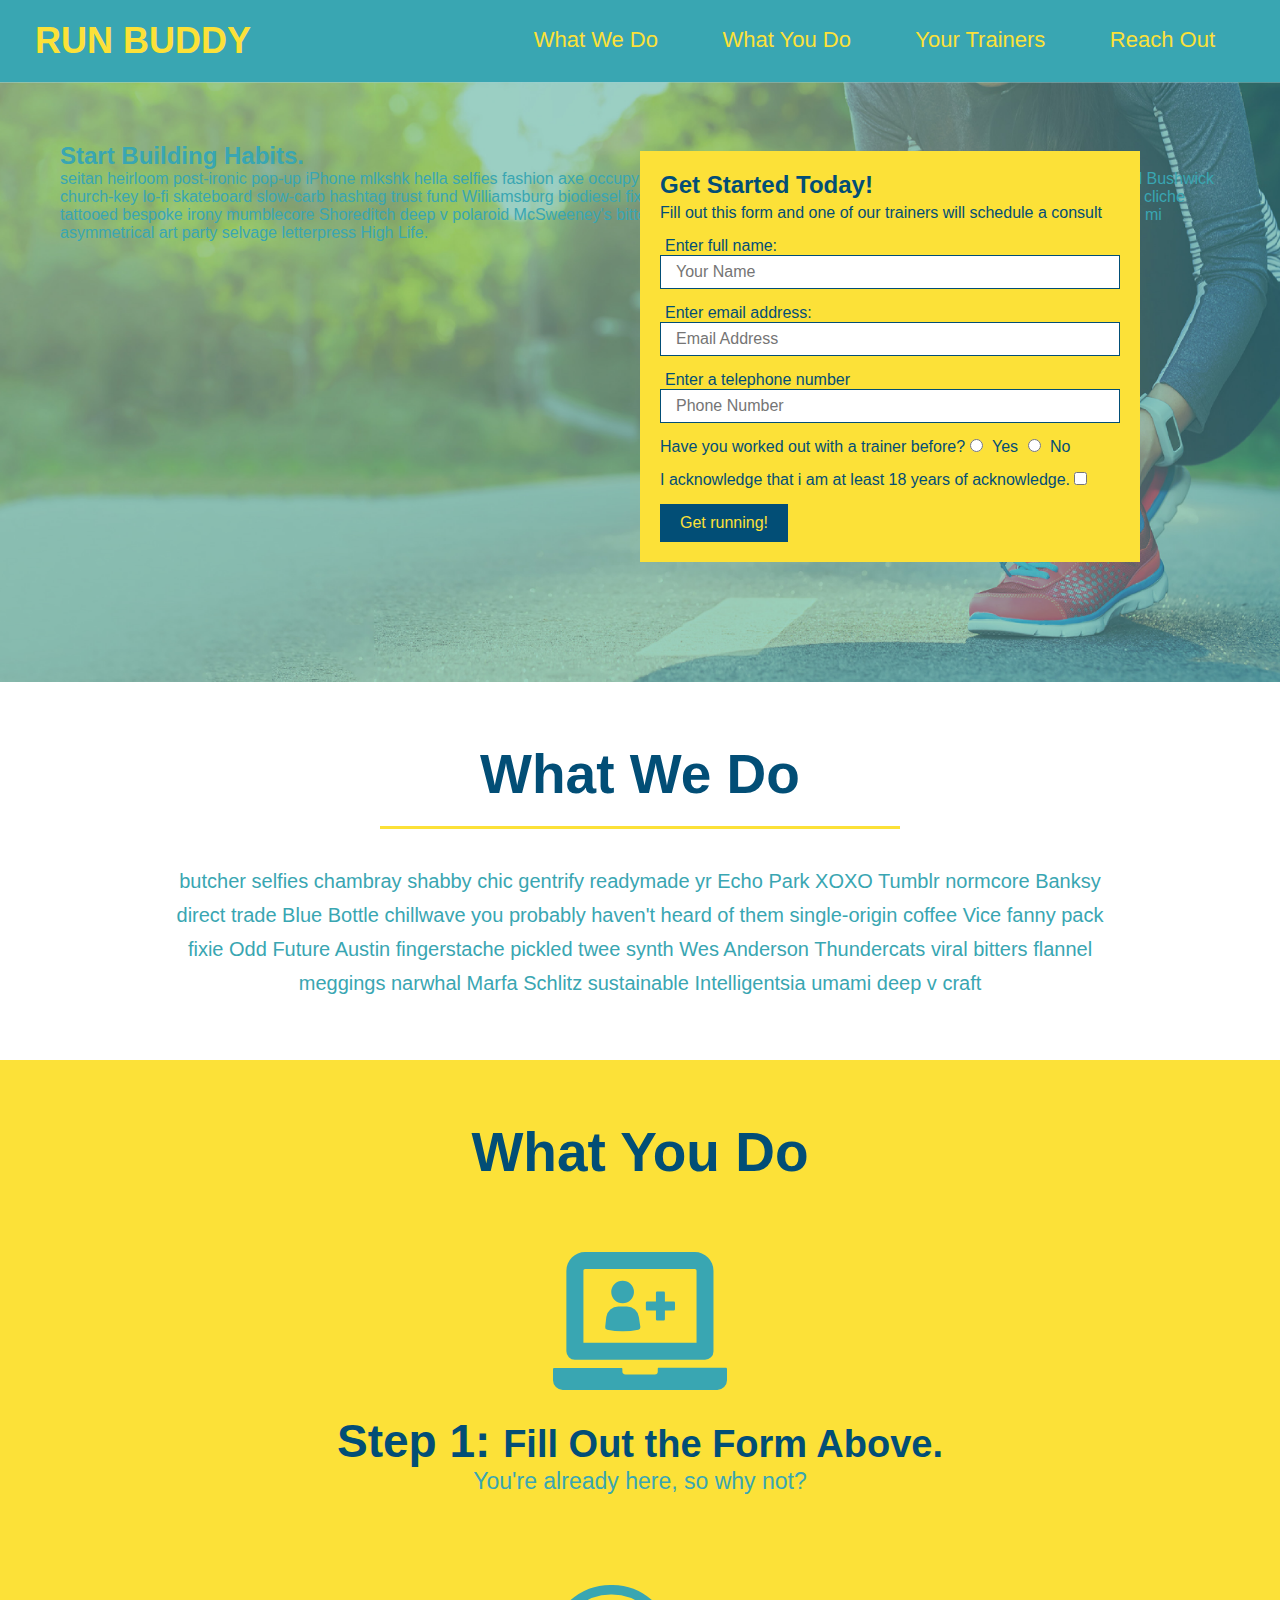
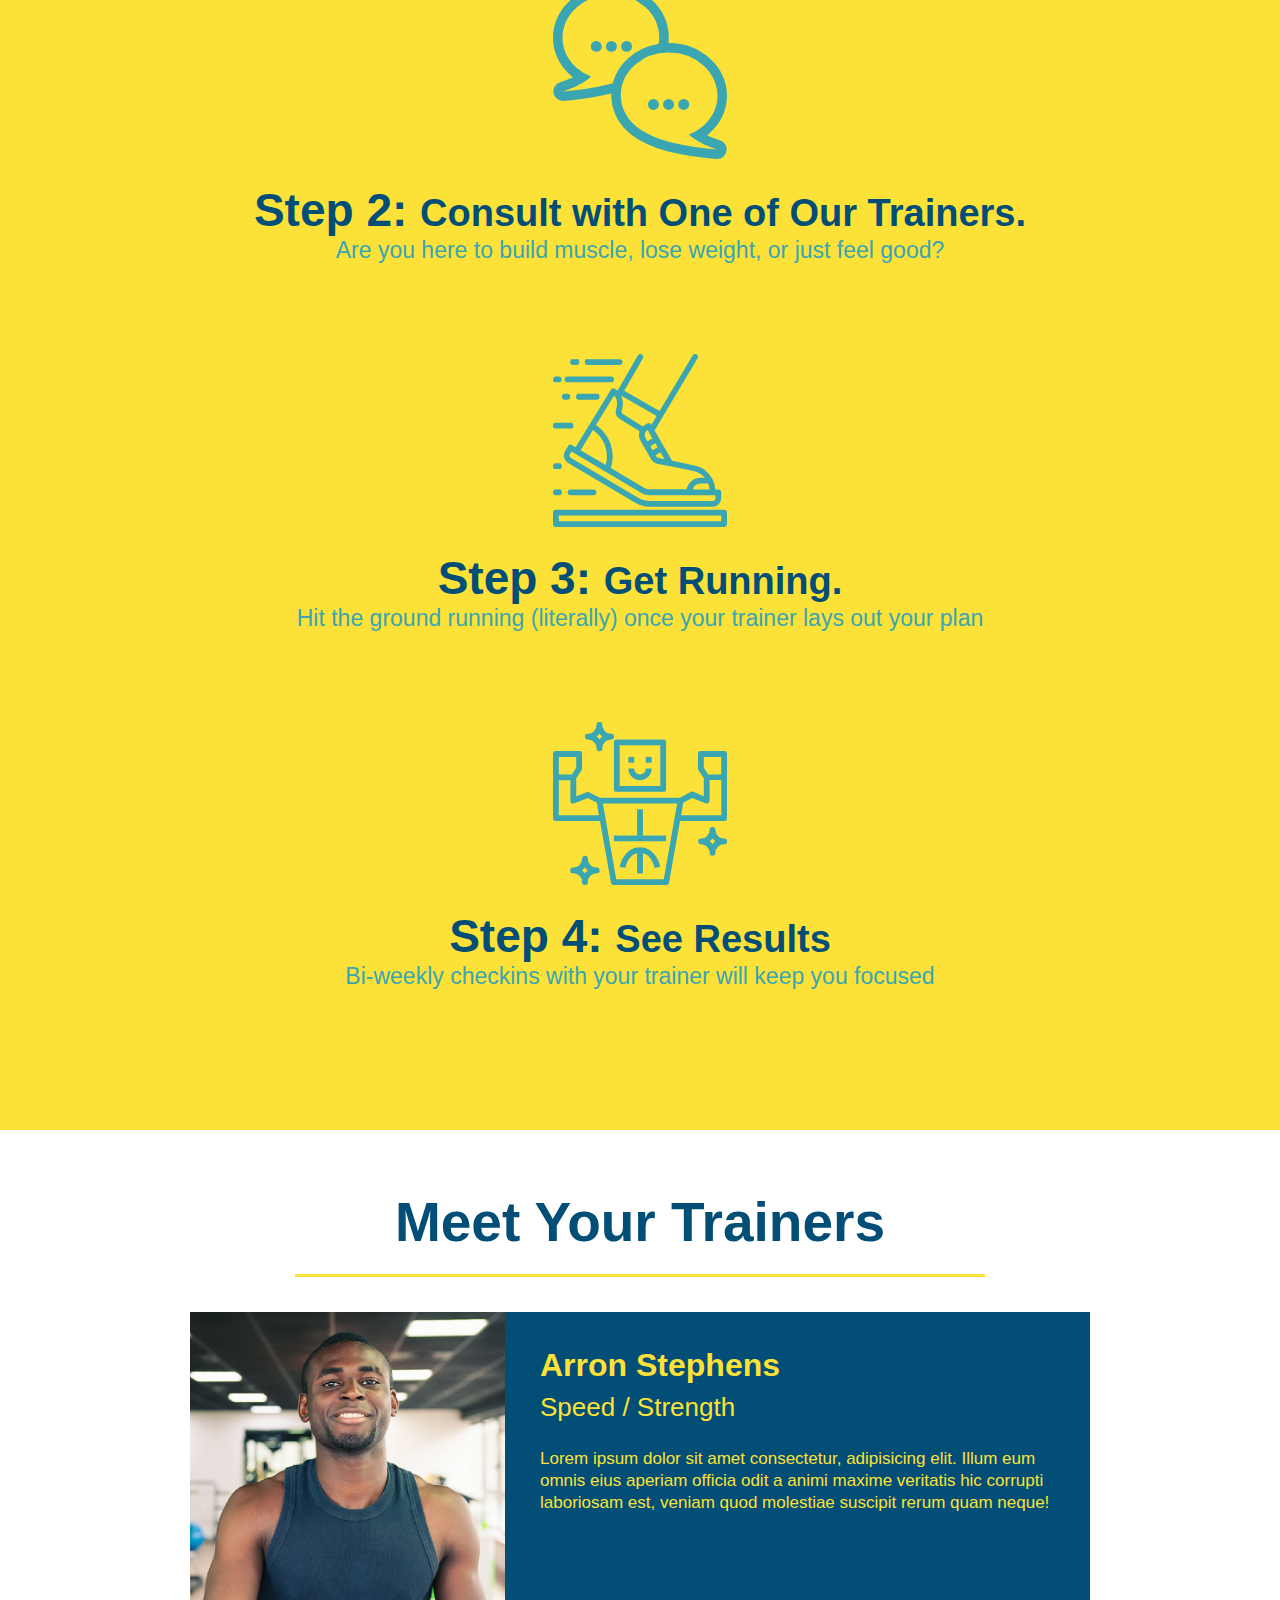
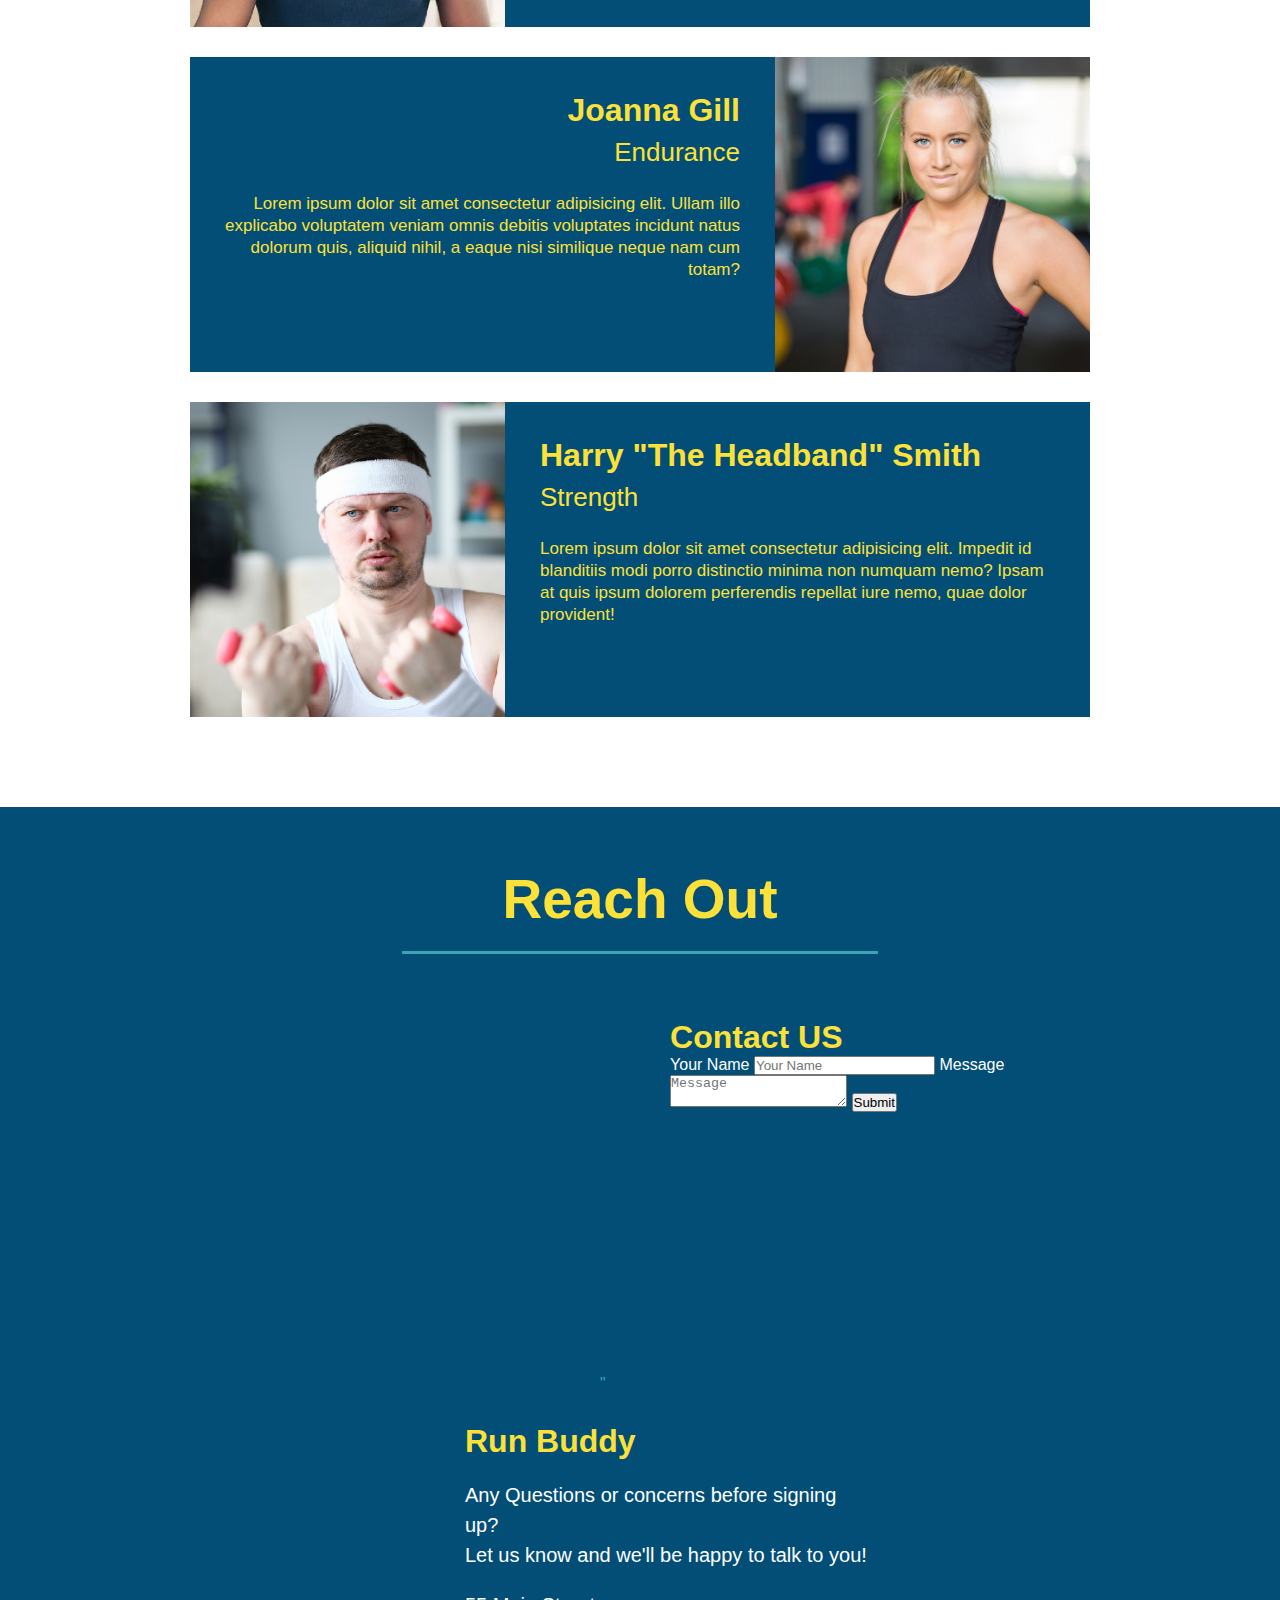
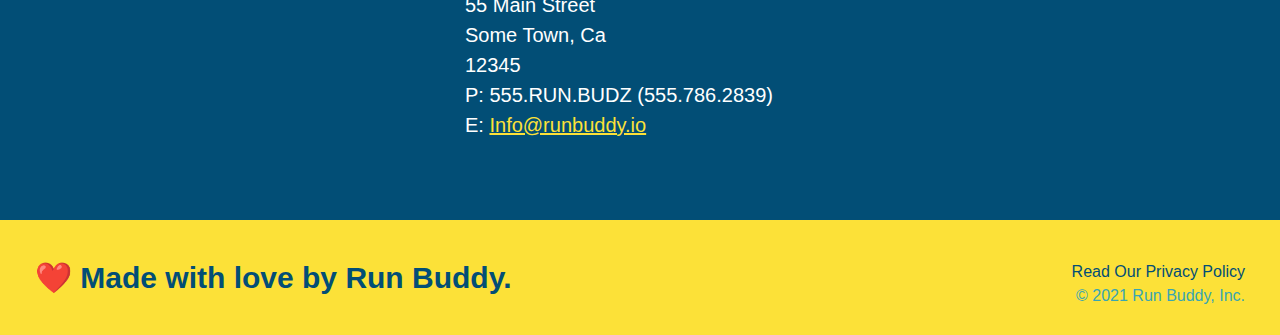
==== index.html @ d32a8e18 "add contact form" ====
<!DOCTYPE html>
<html lang='en-us'>

<head>
    <meta charset="UTF-8" />
    <title>Run Buddy</title>
    <link rel="stylesheet" href="./assets/css/style.css" />
</head>
<body>
    <header>
        <h1>
            <a href="./index.html">RUN BUDDY</a>
        </h1>
        <nav>
            <ul>
                <li>
                    <a href="#what-we-do">What We Do</a>
                </li>
                <li>
                    <a href="#what-you-do">What You Do</a>
                </li>
                <li>
                    <a href="#your-trainers">Your Trainers</a>
                </li>
                <li>
                    <a href="#reach-out">Reach Out</a>
                </li>
            </ul>
        </nav>
    </header>
    <section class="hero">
        <div class="hero-form">
            <h3>Get Started Today!</h3>
            <p>Fill out this form and one of our trainers will schedule a consult</p>
            <form>
                <label for="name">Enter full name:</label>
                <input type="text" placeholder="Your Name" name="name" id="name" class="form-input" />
                <label for="email">Enter email address:</label>
                <input type="email" placeholder="Email Address" name="email" id="email" class="form-input" />
                <label for="phone">Enter a telephone number</label>
                <input type="tel" placeholder="Phone Number" name="phone" id="phone" class="form-input" />
                <p>
                    Have you worked out with a trainer before?
                    <input type="radio" name="trainer-confirm" id="trainer-yes" />
                    <label for="trainer-yes">Yes</label>
                    <input type="radio" name="trainer-confirm" id="trainer-no" />
                    <label for="trainer-no">No</label>
                </p>
                <p>
                    I acknowledge that i am at least 18 years of acknowledge.
                    <input type="checkbox" name="age-confirm" id="checkbox" />
                </p>
                <button type="submit">Get running!</button>
            </form>
        </div>
        <div class="hero-cta">
            <h2>Start Building Habits.</h2>
            <p>
                seitan heirloom post-ironic pop-up iPhone mlkshk hella selfies fashion axe occupy readymade put a bird
                on it messenger bag Wes Anderson Schlitz plaid Bushwick church-key lo-fi skateboard slow-carb hashtag
                trust fund Williamsburg biodiesel fixie farm-to-table 8-bit banjo XOXO Banksy chillwave bicycle rights
                retro cliche tattooed bespoke irony mumblecore Shoreditch deep v polaroid McSweeney's bitters cray
                gentrify tofu Marfa you probably haven't heard of them yr banh mi asymmetrical art party selvage
                letterpress High Life.
            </p>
        </div>
    </section>
    <section id="what-we-do" class="intro">
        <h2 class="section-title primary border">What We Do</h2>
        <p>
            butcher selfies chambray shabby chic gentrify readymade yr Echo Park XOXO Tumblr normcore Banksy direct
            trade Blue Bottle chillwave you probably haven't heard of them single-origin coffee Vice fanny pack fixie
            Odd Future Austin fingerstache pickled twee synth Wes Anderson Thundercats viral bitters flannel meggings
            narwhal Marfa Schlitz sustainable Intelligentsia umami deep v craft
        </p>
    </section>
    <section id="what-you-do" class="steps">
        <h2 class="section-title secondary border">What You Do</h2>

        <div>
            <img src="./assets/images/step-1.svg" alt="Fill form" />
            <h3>Step 1: <span>Fill Out the Form Above.</span> </h3>
            <p>You're already here, so why not?</p>
        </div>

        <div>
            <img src="./assets/images/step-2.svg" alt="Consult trainers" />
            <h3>Step 2: <span>Consult with One of Our Trainers.</span></h3>
            <p>Are you here to build muscle, lose weight, or just feel good?</p>
        </div>

        <div>
            <img src="./assets/images/step-3.svg" alt="get running" />
            <h3>Step 3: <span>Get Running.</span></h3>
            <p>Hit the ground running (literally) once your trainer lays out your plan</p>
        </div>

        <div>
            <img src="./assets/images/step-4.svg" alt="see results" />
            <h3>Step 4: <span>See Results</span></h3>
            <p>Bi-weekly checkins with your trainer will keep you focused</p>
        </div>
    </section>
    <section id="your-trainers" class="trainers">
        <h2 class="section-title primary-border">
            Meet Your Trainers
        </h2>
        <article class="trainer">
            <img src="./assets/images/trainer-1.jpg" alt="Arron Stephens in workout cloths" />
            <div class="trainer-bio text-left">
                <h3>Arron Stephens</h3>
                <h4>Speed / Strength</h4>
                <p>Lorem ipsum dolor sit amet consectetur, adipisicing elit. Illum eum omnis eius aperiam officia odit a
                    animi maxime veritatis hic corrupti laboriosam est, veniam quod molestiae suscipit rerum quam neque!
                </p>
            </div>
        </article>
        <article class="trainer">
            <div class="trainer-bio text-right">
                <h3>Joanna Gill</h3>
                <h4>Endurance</h4>
                <p>
                    Lorem ipsum dolor sit amet consectetur adipisicing elit. Ullam illo explicabo voluptatem veniam
                    omnis debitis voluptates incidunt natus dolorum quis, aliquid nihil, a eaque nisi similique neque
                    nam cum totam?
                </p>
            </div>
            <img src="./assets/images/trainer-2.jpg" alt="Joana Gill posing post workout" />
        </article>
        <article class="trainer">
            <img src="./assets/images/trainer-3.jpg" alt="Harry Smith instructing strength class" />
            <div class="trainer-bio text-left">
                <h3>Harry "The Headband" Smith</h3>
                <h4>Strength</h4>
                <p>
                    Lorem ipsum dolor sit amet consectetur adipisicing elit. Impedit id blanditiis modi porro distinctio
                    minima non numquam nemo? Ipsam at quis ipsum dolorem perferendis repellat iure nemo, quae dolor
                    provident!
                </p>
            </div>
        </article>
    </section>
    <section id="reach-out" class="contact">
        <h2 class="section-title secondary-border">Reach Out</h2>
        <div class="contact-info">
            <iframe
                src="https://www.google.com/maps/embed?pb=!1m18!1m12!1m3!1d3327.7951933202344!2d-112.0698173!3d33.48068259999999!2m3!1f0!2f0!3f0!3m2!1i1024!2i768!4f13.1!3m3!1m2!1s0x872b126769d9a33d%3A0x753d90ccc612fd82!2s1%2C%20200%20E%20Thomas%20Rd%2C%20Phoenix%2C%20AZ%2085012!5e0!3m2!1sen!2sus!4v1615787502154!5m2!1sen!2sus"
                width="400" height="400" style="border:0;" allowfullscreen="" loading="lazy">
            </iframe>"
            <div class="contact-info">
                <h3>Contact US</h3>
                <form>
                    <label for="contact-name">Your Name</label>
                    <input type="text" id="contact-name" placeholder="Your Name" />

                    <label for="contact-message">Message</label>
                    <textarea type="text" id="contact-message" placeholder="Message"></textarea>

                    <button type="submit">Submit</button>
                </form>
            </div>
            <div>
                <h3>Run Buddy</h3>
                <p>
                    Any Questions or concerns before signing up?
                    <br />
                    Let us know and we'll be happy to talk to you!
                </p>
                <address>
                    55 Main Street <br />
                    Some Town, Ca <br />
                    12345 <br />
                    P: 555.RUN.BUDZ (555.786.2839) <br />
                    E: <a href="mailto:info@runbuddy.io">Info@runbuddy.io</a>
                </address>
            </div>

        </div>
    </section>


</body>

<footer>
    <h2>❤️ Made with love by Run Buddy.</h2>
    <div>
        <a href="./privacy-policy.html">Read Our Privacy Policy</a><br />
        &copy; 2021 Run Buddy, Inc.
    </div>


</footer>

</html>
---- assets/css/style.css ----
* {
    margin: 0;
    padding: 0;
    box-sizing: border-box;
}
body {
    font-family: helvetica, Arial, sans-serif;
    color: #39a6b2;
}
header {
    padding: 20px 35px;
    background-color: #39a6b2
}
header h1 {
    font-weight: bold;
    font-size: 36px;
    color: #fce138;
    margin: 0;
    display: inline;
}
header a {
    color: #fce138;
    text-decoration: none;
}
header nav {
    float: right;
    margin: 7px 0;
}
header nav ul li {
    display: inline;
}
header nav ul li a {
    margin: 0 30px;
    font-weight: lighter;
    font-size: 22px;
}
footer {
    background: #fce138;
    width: 100%;
    padding: 40px 35px;
}
footer h2 {
    display: inline;
    color: #024e76;
    font-size: 30px;
    margin: 0;
}
footer div {
    float: right;
    line-height: 1.5;
    text-align: right;
}
footer a {
    color: #024e76;
    text-decoration: none;
}
section {
    padding: 60px;
}
.hero {
    background-image: url("../images/hero-bg.jpg");
    height: 600px; 
    background-size: cover;
    background-position: center;
    position: relative;
}
.hero-form {
    background-color: #fce138;
    padding: 20px;
    width: 500px;
    color: #024e76;
    position: absolute;
    bottom: 120px;
    right: 140px;
}
.hero-form h3 {
    font-size: 24px;
    margin: 0;
}
.hero-form p {
    margin: 5px 0 15px 0;
}
.form-input {
    border: 1px solid #024e76;
    display: block;
    padding: 7px 15px;
    font-size: 16px;
    color: #024e76;
    width: 100%;
    margin-bottom: 15px;
}
.hero-form label {
    margin: 0 5px;
}
.hero-form button {
    color: #fce138;
    background-color: #024e76;
    border: none;
    padding: 10px 20px;
    font-size: 16px;
}
.intro {
    text-align: center;
}
.section-title {
    font-size: 55px;
    color: #024e76;
    margin-bottom: 35px;
    padding: 0 100px 20px 100px;
    border-bottom: 3px solid;
    border-color: #fce138;
    display: inline-block;
}
.primary-border {
    border-color: #fce138;
}
.secondary-border {
    border-color: #39a6b2;
}
.intro p {
    line-height: 1.7;
    color: #39a6b2;
    width: 80%;
    font-size: 20px;
    margin: 0 auto;
}
.steps {
    text-align: center;
    background: #fce138;
}
.steps div {
    margin-bottom: 80px;
}
.steps img {
    width: 15%;
    margin: 10px 0;
}
.steps h3 {
    color: #024e76;
    font-size: 46px;
    margin-top: 10px;
}
.steps p {
    color: #39a6b2;
    font-size: 23px;
}
.steps span {
    font-size: 38px;
}
.trainers {
    text-align: center;
}
.trainer {
    text-align: center;
    width: 900px;
    margin: 0 auto 30px auto;
    background: #024e76;
    color: #fce138;
    overflow: auto;
}
.trainer img {
    width: 35%;
    float: left;
}
.trainer-bio {
    padding: 35px;
    float: left;
    width: 65%;
}
.text-left {
    text-align: left;
}
.text-right {
    text-align: right;
}
.trainer-bio h3 {
    font-size: 32px;
    margin-bottom: 8px;
}
.trainer-bio h4 {
    font-weight: lighter;
    font-size: 26px;
    margin-bottom: 25px;
}
.trainer-bio p {
    font-size: 17px;
    line-height: 1.3;
}
.contact {
    text-align: center;
    background: #024e76;
}
.contact h2 {
    color: #fce138;
}
.contact-info iframe {
    width: 400px;
    height: 400px;
}
.contact-info div {
    width: 410px;
    display: inline-block;
    vertical-align: top;
    text-align: left;
    margin: 30px 0 0 60px;
    color: white;
}
.contact-info h3 {
    color: #fce138;
    font-size: 32px;
}
.contact-info p, .contact-info address {
    margin: 20px 0;
    line-height: 1.5;
    font-size: 20px;
    font-style: normal;
}
.contact-info a {
    color: #fce138;
}
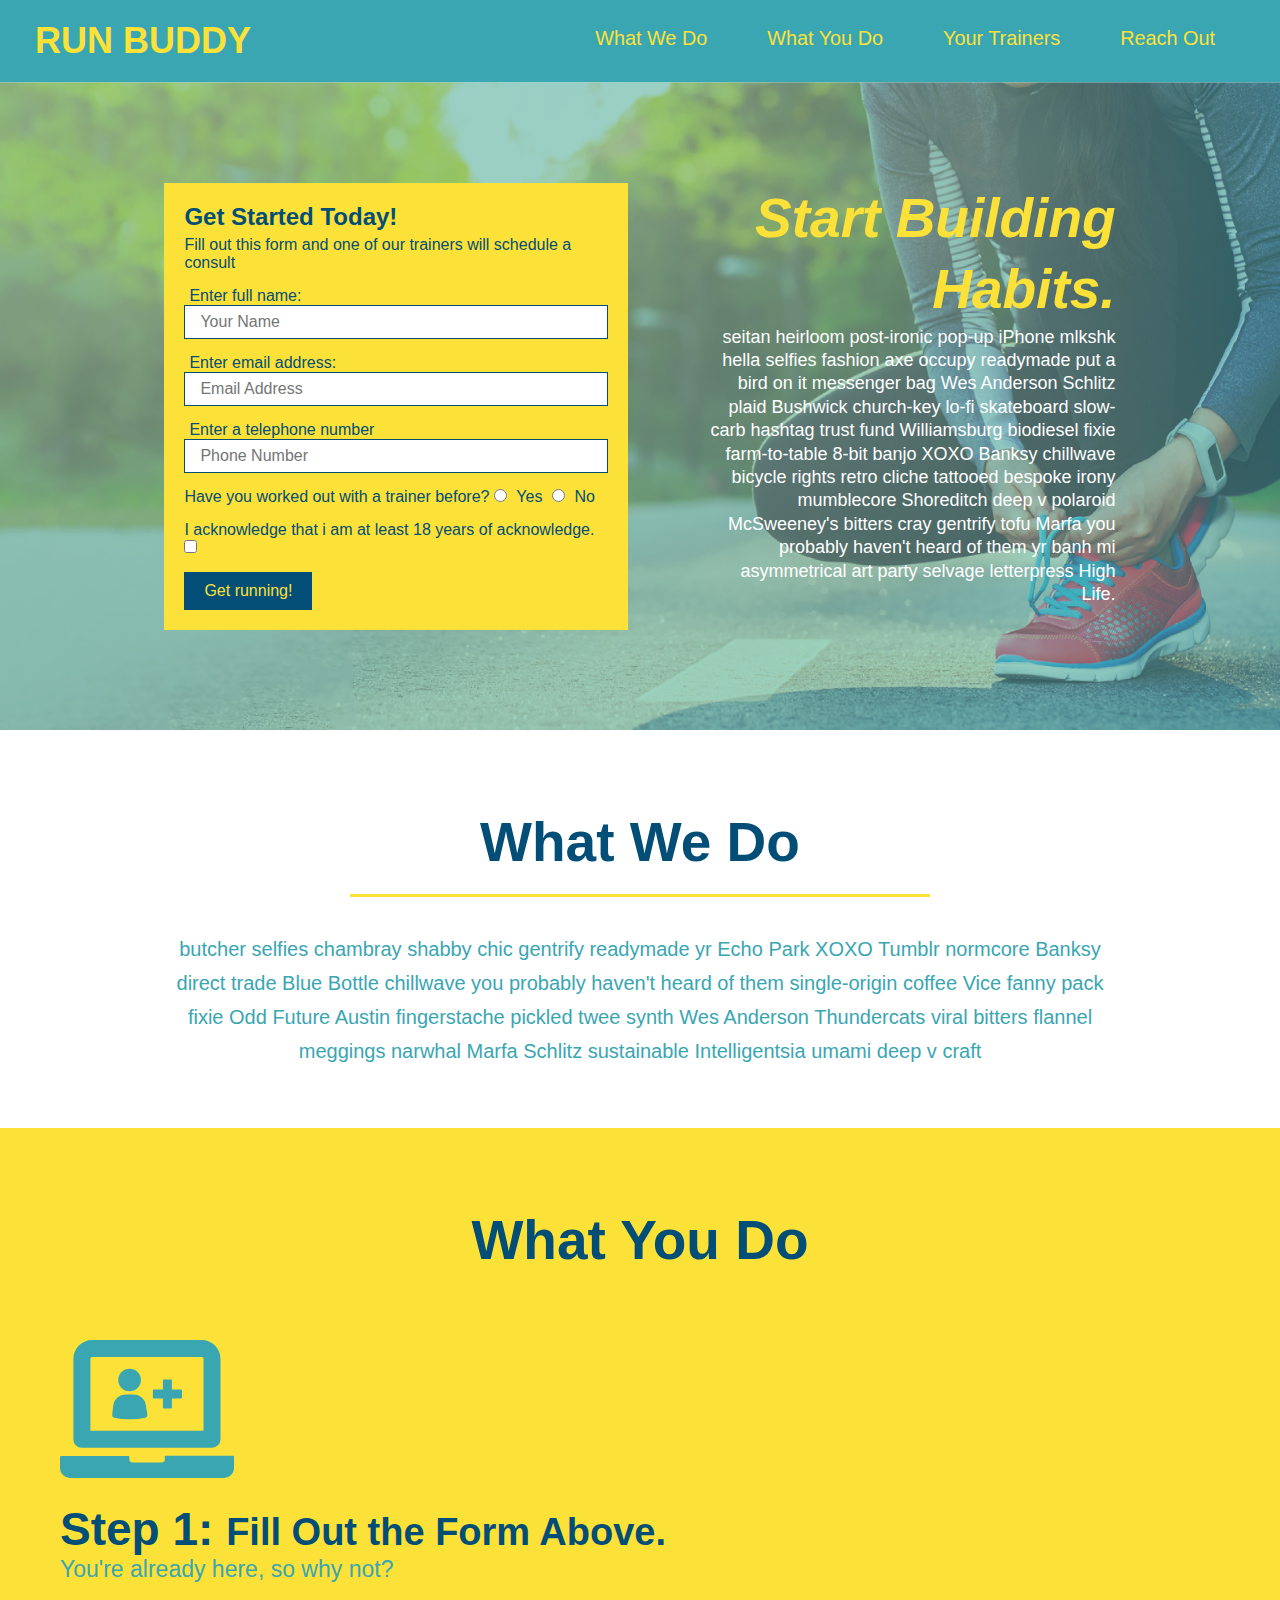
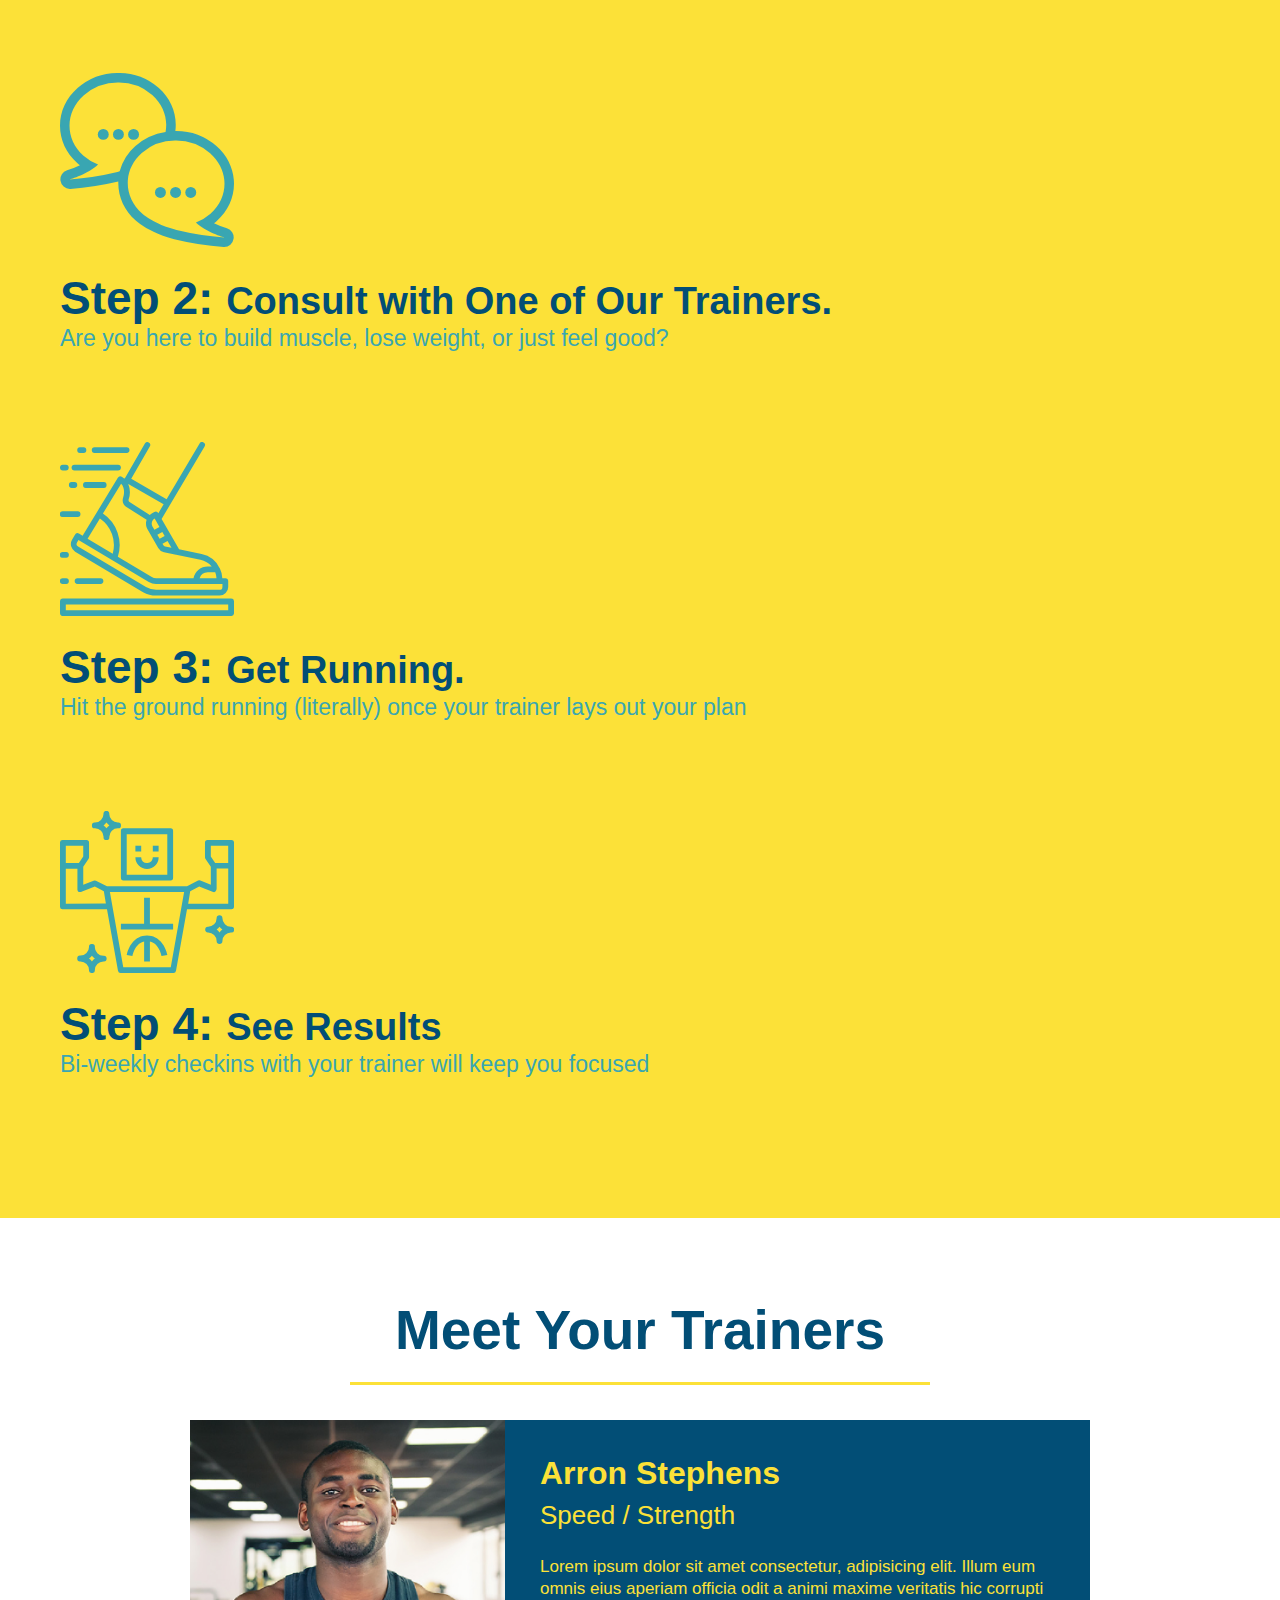
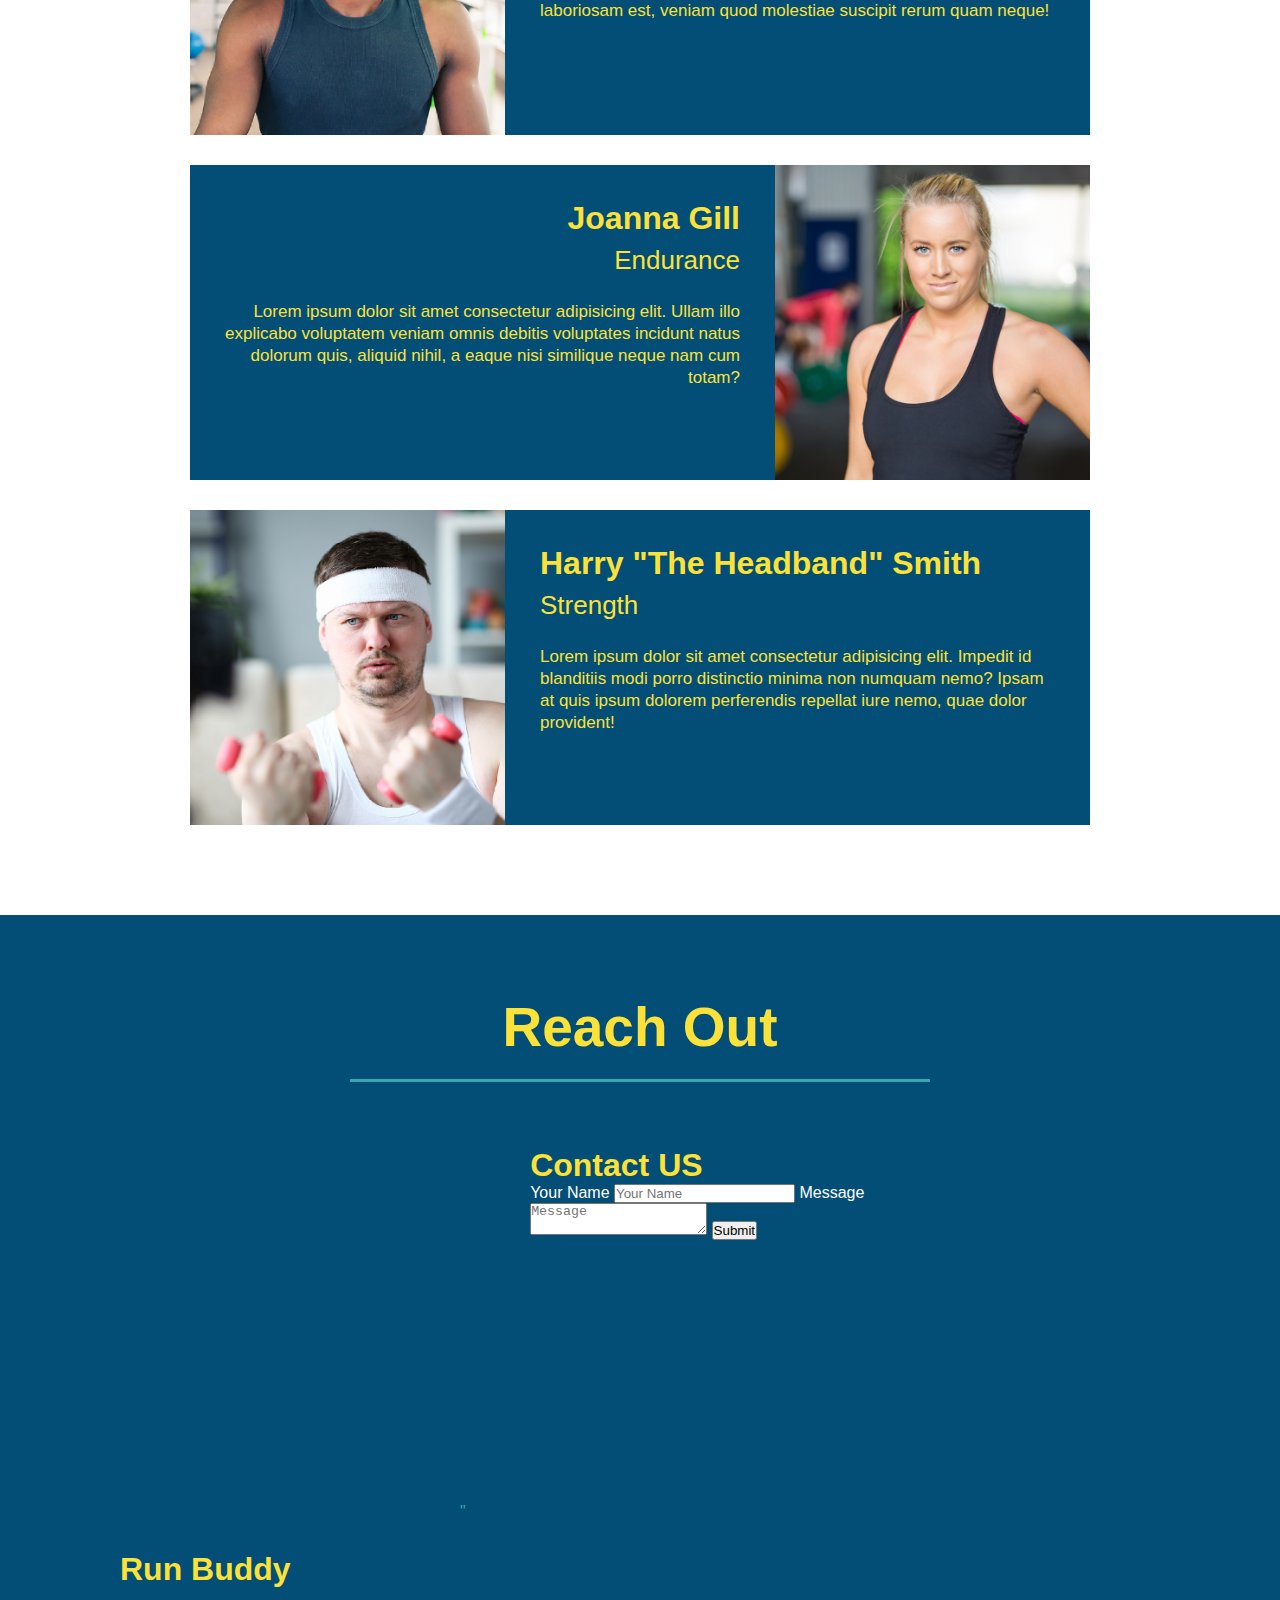
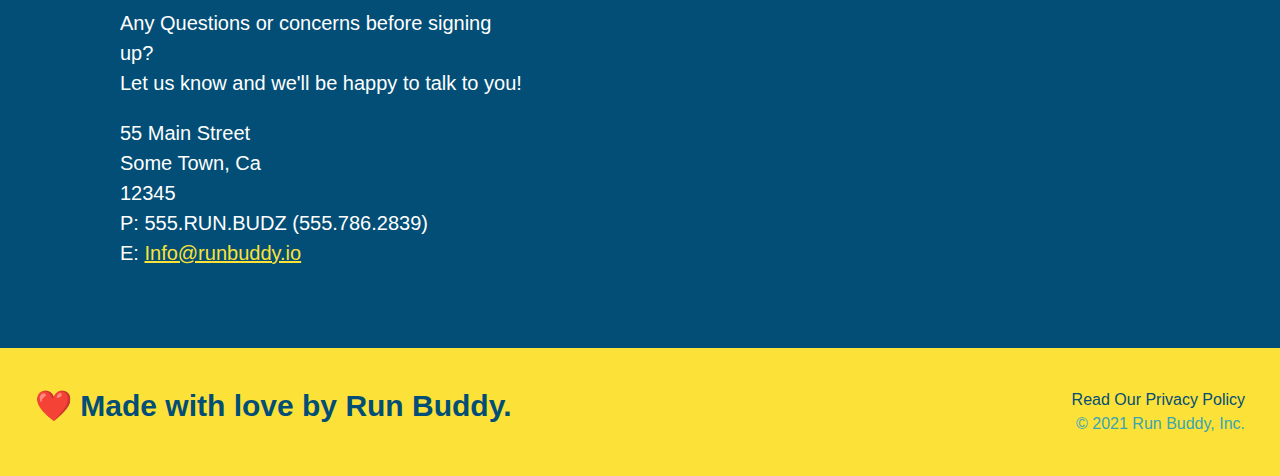
==== commit 3704a6e5: "what we do flex changes" ====
--- a/index.html
+++ b/index.html
@@ -6,6 +6,7 @@
     <title>Run Buddy</title>
     <link rel="stylesheet" href="./assets/css/style.css" />
 </head>
+
 <body>
     <header>
         <h1>
@@ -66,13 +67,19 @@
         </div>
     </section>
     <section id="what-we-do" class="intro">
-        <h2 class="section-title primary border">What We Do</h2>
-        <p>
-            butcher selfies chambray shabby chic gentrify readymade yr Echo Park XOXO Tumblr normcore Banksy direct
-            trade Blue Bottle chillwave you probably haven't heard of them single-origin coffee Vice fanny pack fixie
-            Odd Future Austin fingerstache pickled twee synth Wes Anderson Thundercats viral bitters flannel meggings
-            narwhal Marfa Schlitz sustainable Intelligentsia umami deep v craft
-        </p>
+        <div class="flex-row">
+            <h2 class="section-title primary border">What We Do</h2>
+        </div>
+        <div>
+            <p>
+                butcher selfies chambray shabby chic gentrify readymade yr Echo Park XOXO Tumblr normcore Banksy direct
+                trade Blue Bottle chillwave you probably haven't heard of them single-origin coffee Vice fanny pack
+                fixie
+                Odd Future Austin fingerstache pickled twee synth Wes Anderson Thundercats viral bitters flannel
+                meggings
+                narwhal Marfa Schlitz sustainable Intelligentsia umami deep v craft
+            </p>
+        </div>
     </section>
     <section id="what-you-do" class="steps">
         <h2 class="section-title secondary border">What You Do</h2>
--- a/assets/css/style.css
+++ b/assets/css/style.css
@@ -9,44 +9,51 @@
 }
 header {
     padding: 20px 35px;
-    background-color: #39a6b2
+    background-color: #39a6b2;
+    display: flex;
+    justify-content: space-between;
+    flex-wrap: wrap;
 }
 header h1 {
     font-weight: bold;
     font-size: 36px;
     color: #fce138;
     margin: 0;
-    display: inline;
 }
 header a {
     color: #fce138;
     text-decoration: none;
 }
 header nav {
-    float: right;
     margin: 7px 0;
 }
-header nav ul li {
-    display: inline;
+header nav ul {
+    display: flex;
+    flex-wrap: wrap;
+    justify-content: space-between;
+    align-items: center;
+    list-style: none;
 }
 header nav ul li a {
     margin: 0 30px;
     font-weight: lighter;
-    font-size: 22px;
+    font-size: 1.55vw;
 }
 footer {
     background: #fce138;
     width: 100%;
     padding: 40px 35px;
+    display: flex;
+    flex-wrap: nowrap;
+    justify-content: space-between;
+
 }
 footer h2 {
-    display: inline;
     color: #024e76;
     font-size: 30px;
     margin: 0;
 }
 footer div {
-    float: right;
     line-height: 1.5;
     text-align: right;
 }
@@ -59,19 +66,19 @@
 }
 .hero {
     background-image: url("../images/hero-bg.jpg");
-    height: 600px; 
     background-size: cover;
     background-position: center;
-    position: relative;
-}
+    display: flex;
+    justify-content: center;
+    flex-wrap: wrap;
+}
+
 .hero-form {
     background-color: #fce138;
     padding: 20px;
-    width: 500px;
-    color: #024e76;
-    position: absolute;
-    bottom: 120px;
-    right: 140px;
+    color: #024e76;
+    width: 40%;
+    margin: 3.5%;
 }
 .hero-form h3 {
     font-size: 24px;
@@ -79,6 +86,19 @@
 }
 .hero-form p {
     margin: 5px 0 15px 0;
+}
+.hero-cta {
+    width: 35%;
+    text-align: right;
+    margin: 3.5%;
+    color: #fff;
+    font-size: 18px;
+    line-height: 1.3;
+}
+.hero-cta h2 {
+    font-style: italic;
+    font-size: 55px;
+    color: #fce138;
 }
 .form-input {
     border: 1px solid #024e76;
@@ -99,17 +119,15 @@
     padding: 10px 20px;
     font-size: 16px;
 }
-.intro {
-    text-align: center;
-}
 .section-title {
     font-size: 55px;
     color: #024e76;
-    margin-bottom: 35px;
-    padding: 0 100px 20px 100px;
     border-bottom: 3px solid;
     border-color: #fce138;
-    display: inline-block;
+    padding: 20px;
+    text-align: center;
+    margin: 0 auto 35px auto;
+    width: 50%;
 }
 .primary-border {
     border-color: #fce138;
@@ -123,9 +141,9 @@
     width: 80%;
     font-size: 20px;
     margin: 0 auto;
+    text-align: center;
 }
 .steps {
-    text-align: center;
     background: #fce138;
 }
 .steps div {
@@ -148,7 +166,7 @@
     font-size: 38px;
 }
 .trainers {
-    text-align: center;
+
 }
 .trainer {
     text-align: center;
@@ -167,6 +185,9 @@
     float: left;
     width: 65%;
 }
+.flex-row {
+    display: flex;
+}
 .text-left {
     text-align: left;
 }
@@ -187,7 +208,6 @@
     line-height: 1.3;
 }
 .contact {
-    text-align: center;
     background: #024e76;
 }
 .contact h2 {
@@ -217,4 +237,4 @@
 }
 .contact-info a {
     color: #fce138;
-}+}
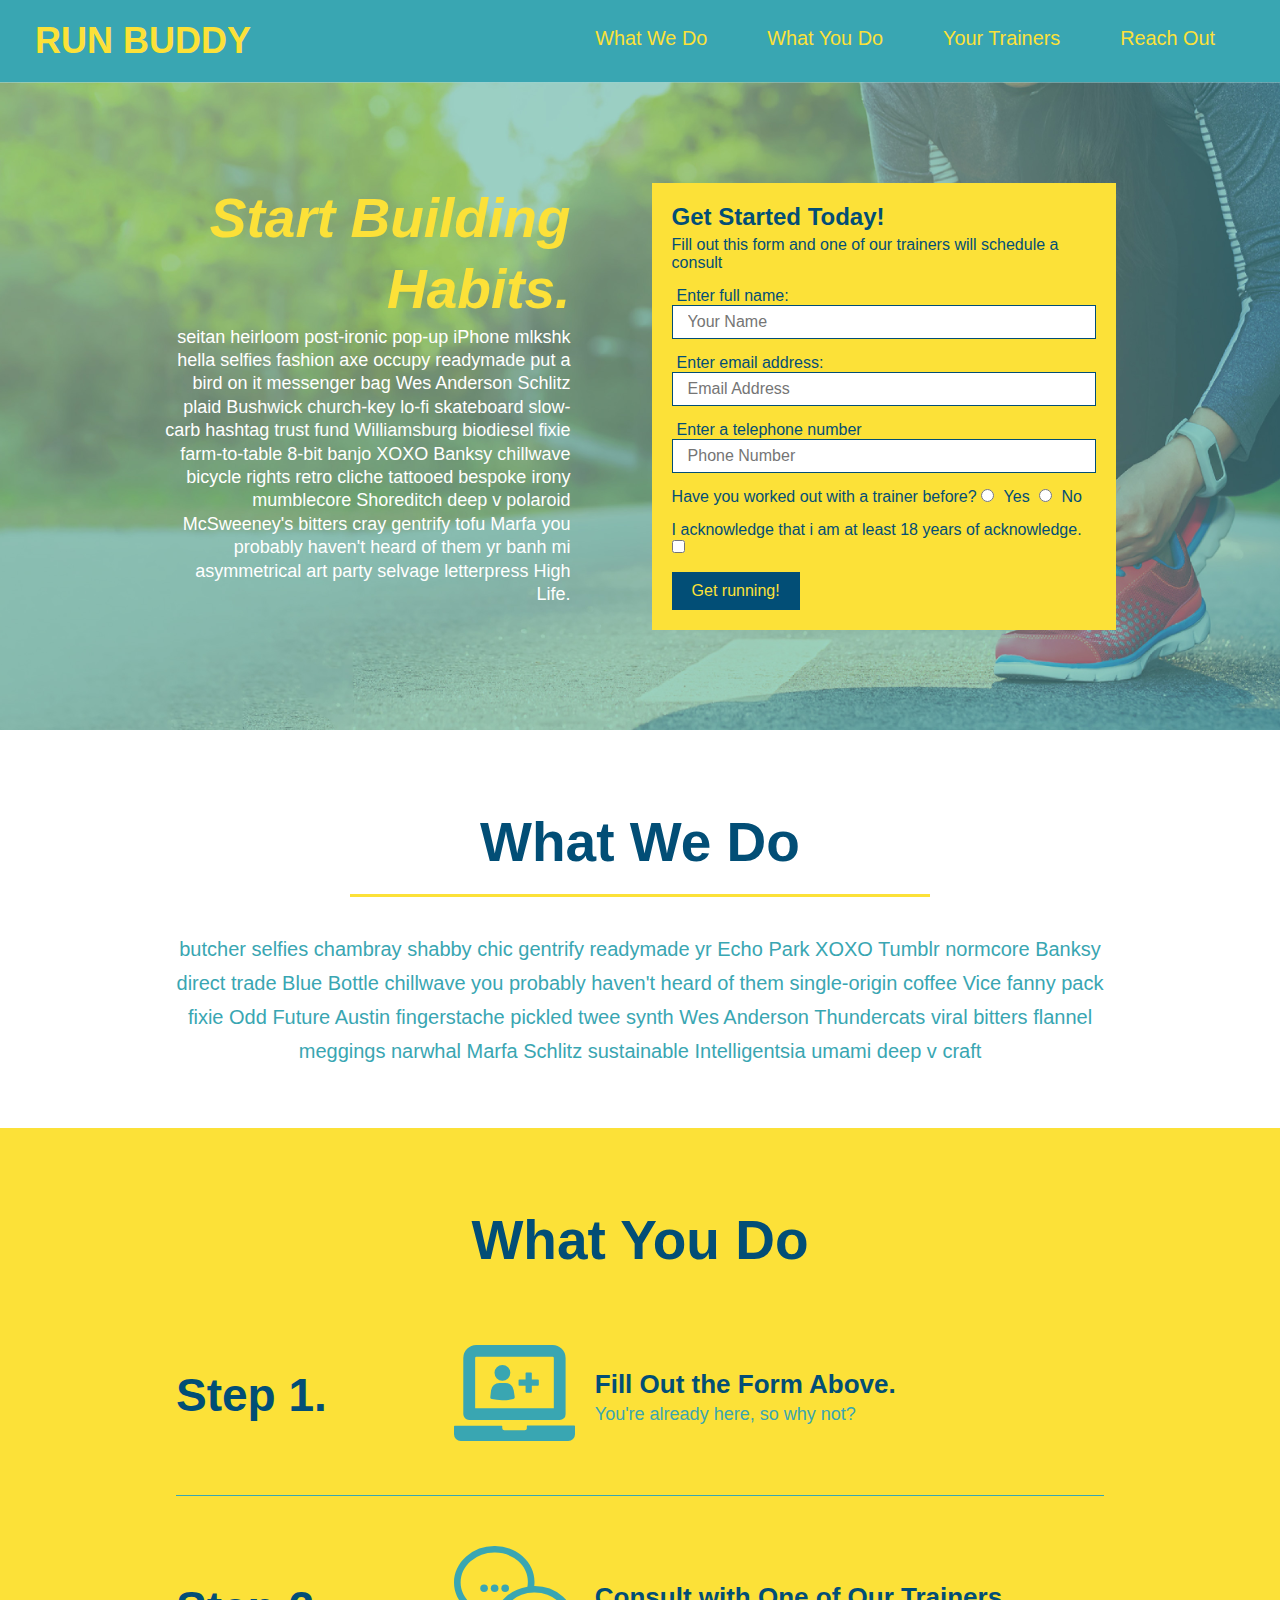
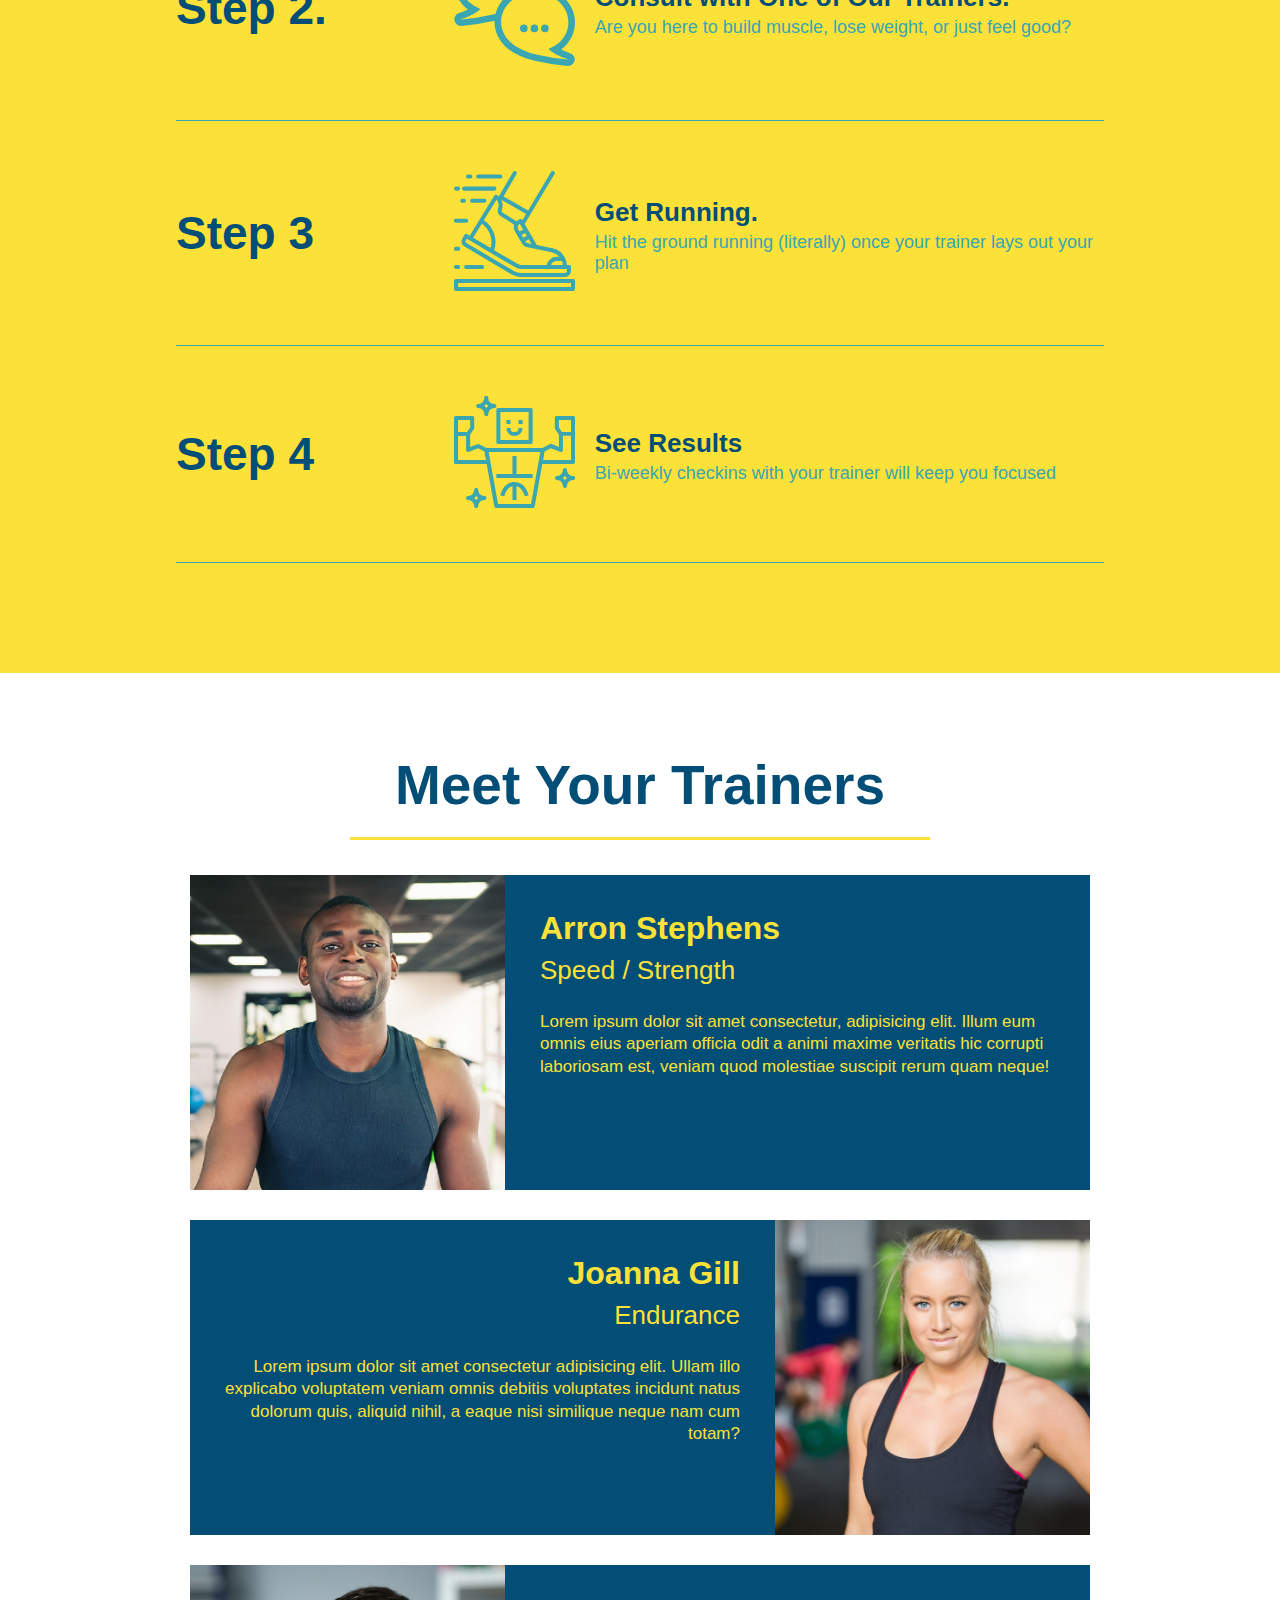
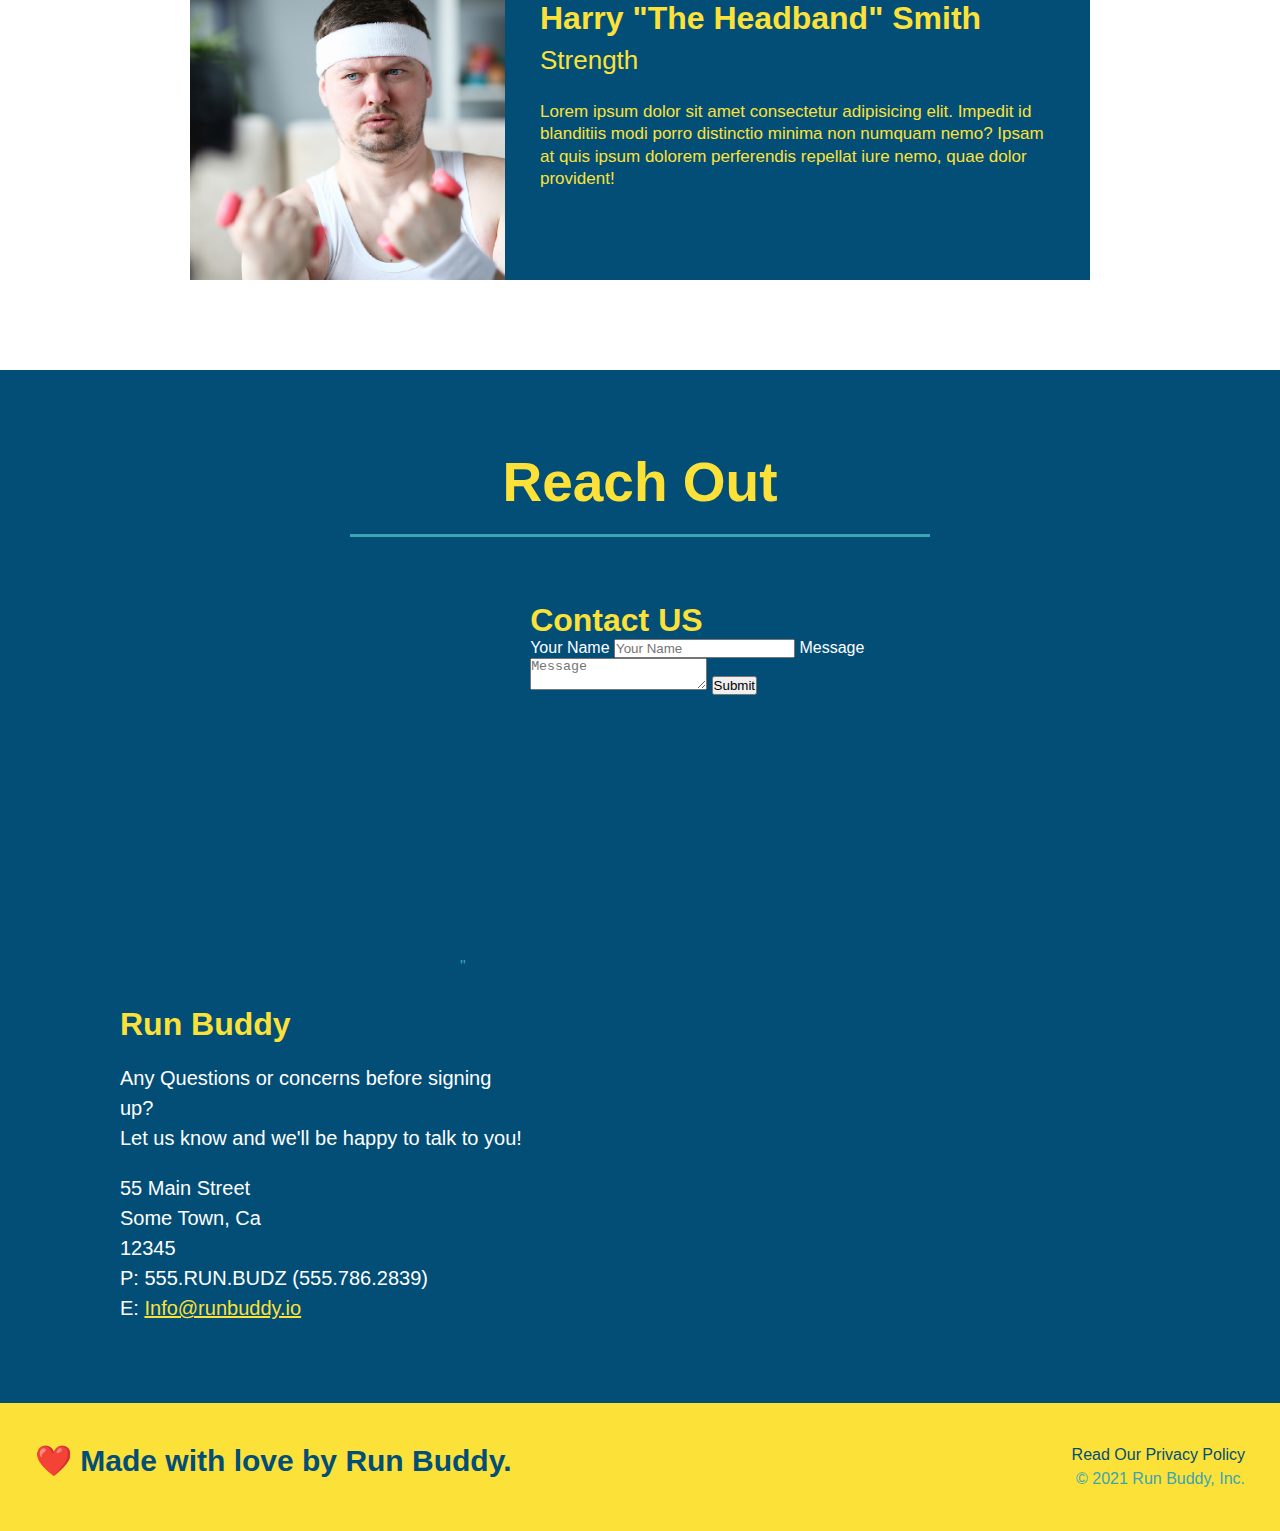
==== commit 04941a97: "add flexbox to the steps" ====
--- a/index.html
+++ b/index.html
@@ -84,28 +84,56 @@
     <section id="what-you-do" class="steps">
         <h2 class="section-title secondary border">What You Do</h2>
 
-        <div>
-            <img src="./assets/images/step-1.svg" alt="Fill form" />
-            <h3>Step 1: <span>Fill Out the Form Above.</span> </h3>
-            <p>You're already here, so why not?</p>
-        </div>
-
-        <div>
-            <img src="./assets/images/step-2.svg" alt="Consult trainers" />
-            <h3>Step 2: <span>Consult with One of Our Trainers.</span></h3>
-            <p>Are you here to build muscle, lose weight, or just feel good?</p>
-        </div>
-
-        <div>
-            <img src="./assets/images/step-3.svg" alt="get running" />
-            <h3>Step 3: <span>Get Running.</span></h3>
-            <p>Hit the ground running (literally) once your trainer lays out your plan</p>
-        </div>
-
-        <div>
-            <img src="./assets/images/step-4.svg" alt="see results" />
-            <h3>Step 4: <span>See Results</span></h3>
-            <p>Bi-weekly checkins with your trainer will keep you focused</p>
+        <div class="step">
+            <h3>Step 1.</h3>
+            <div class="step-info">
+                <div class="step-img">
+                    <img src="./assets/images/step-1.svg" alt="Fill form" />
+                </div>
+                <div class="step-text">
+                    <h4>Fill Out the Form Above.</h4>
+                    <p>You're already here, so why not?</p>
+                </div>
+            </div>
+        </div>
+
+        <div class="step">
+            <h3>Step 2.</h3>
+            <div class="step-info">
+                <div class="step-img">
+                    <img src="./assets/images/step-2.svg" alt="Consult trainers" />
+                </div>
+                <div class="step-text">
+                    <h4>Consult with One of Our Trainers.</h4>
+                    <p>Are you here to build muscle, lose weight, or just feel good?</p>
+                </div>
+            </div>
+        </div>
+
+        <div class="step">
+            <h3>Step 3</h3>
+            <div class="step-info">
+                <div class="step-img">
+                    <img src="./assets/images/step-3.svg" alt="get running" />
+                </div>
+                <div class="step-text">
+                    <h4>Get Running.</h4>
+                    <p>Hit the ground running (literally) once your trainer lays out your plan</p>
+                </div>
+            </div>
+        </div>
+
+        <div class="step">
+            <h3>Step 4</h3>
+            <div class="step-info">
+                <div class="step-img">
+                    <img src="./assets/images/step-4.svg" alt="see results" />
+                </div>
+                <div class="step-text">
+                    <h4>See Results</h4>
+                    <p>Bi-weekly checkins with your trainer will keep you focused</p>
+                </div>
+            </div>
         </div>
     </section>
     <section id="your-trainers" class="trainers">
--- a/assets/css/style.css
+++ b/assets/css/style.css
@@ -79,6 +79,7 @@
     color: #024e76;
     width: 40%;
     margin: 3.5%;
+    order: 2;
 }
 .hero-form h3 {
     font-size: 24px;
@@ -94,6 +95,7 @@
     color: #fff;
     font-size: 18px;
     line-height: 1.3;
+    order: initial;    
 }
 .hero-cta h2 {
     font-style: italic;
@@ -143,30 +145,48 @@
     margin: 0 auto;
     text-align: center;
 }
+.step {
+    margin: 50px auto;
+    padding-bottom: 50px;
+    width: 80%;
+    border-bottom: 1px solid #39a6b2;
+    display: flex;
+    flex-wrap: wrap;
+    align-items: center;
+    justify-content: space-between;
+}
 .steps {
     background: #fce138;
 }
-.steps div {
-    margin-bottom: 80px;
-}
-.steps img {
-    width: 15%;
-    margin: 10px 0;
-}
-.steps h3 {
+.step h3 {
     color: #024e76;
     font-size: 46px;
-    margin-top: 10px;
-}
-.steps p {
+    flex: 30%;
+}
+.step-info {
+    flex: 2 70%;
+    display: flex;
+    flex-wrap: wrap;
+    align-items: center;
+}
+.step-img {
+    flex: 1 12%;
+    margin-right: 20px;
+}
+.step-img img {
+    max-width: 100%;
+}
+.step-text {
+    flex: 12;
+}
+.step-text p {
     color: #39a6b2;
-    font-size: 23px;
-}
-.steps span {
-    font-size: 38px;
-}
-.trainers {
-
+    font-size: 18px;
+}
+.step-text h4 {
+    font-size: 26px;
+    line-height: 1.5;
+    color: #024e76;
 }
 .trainer {
     text-align: center;
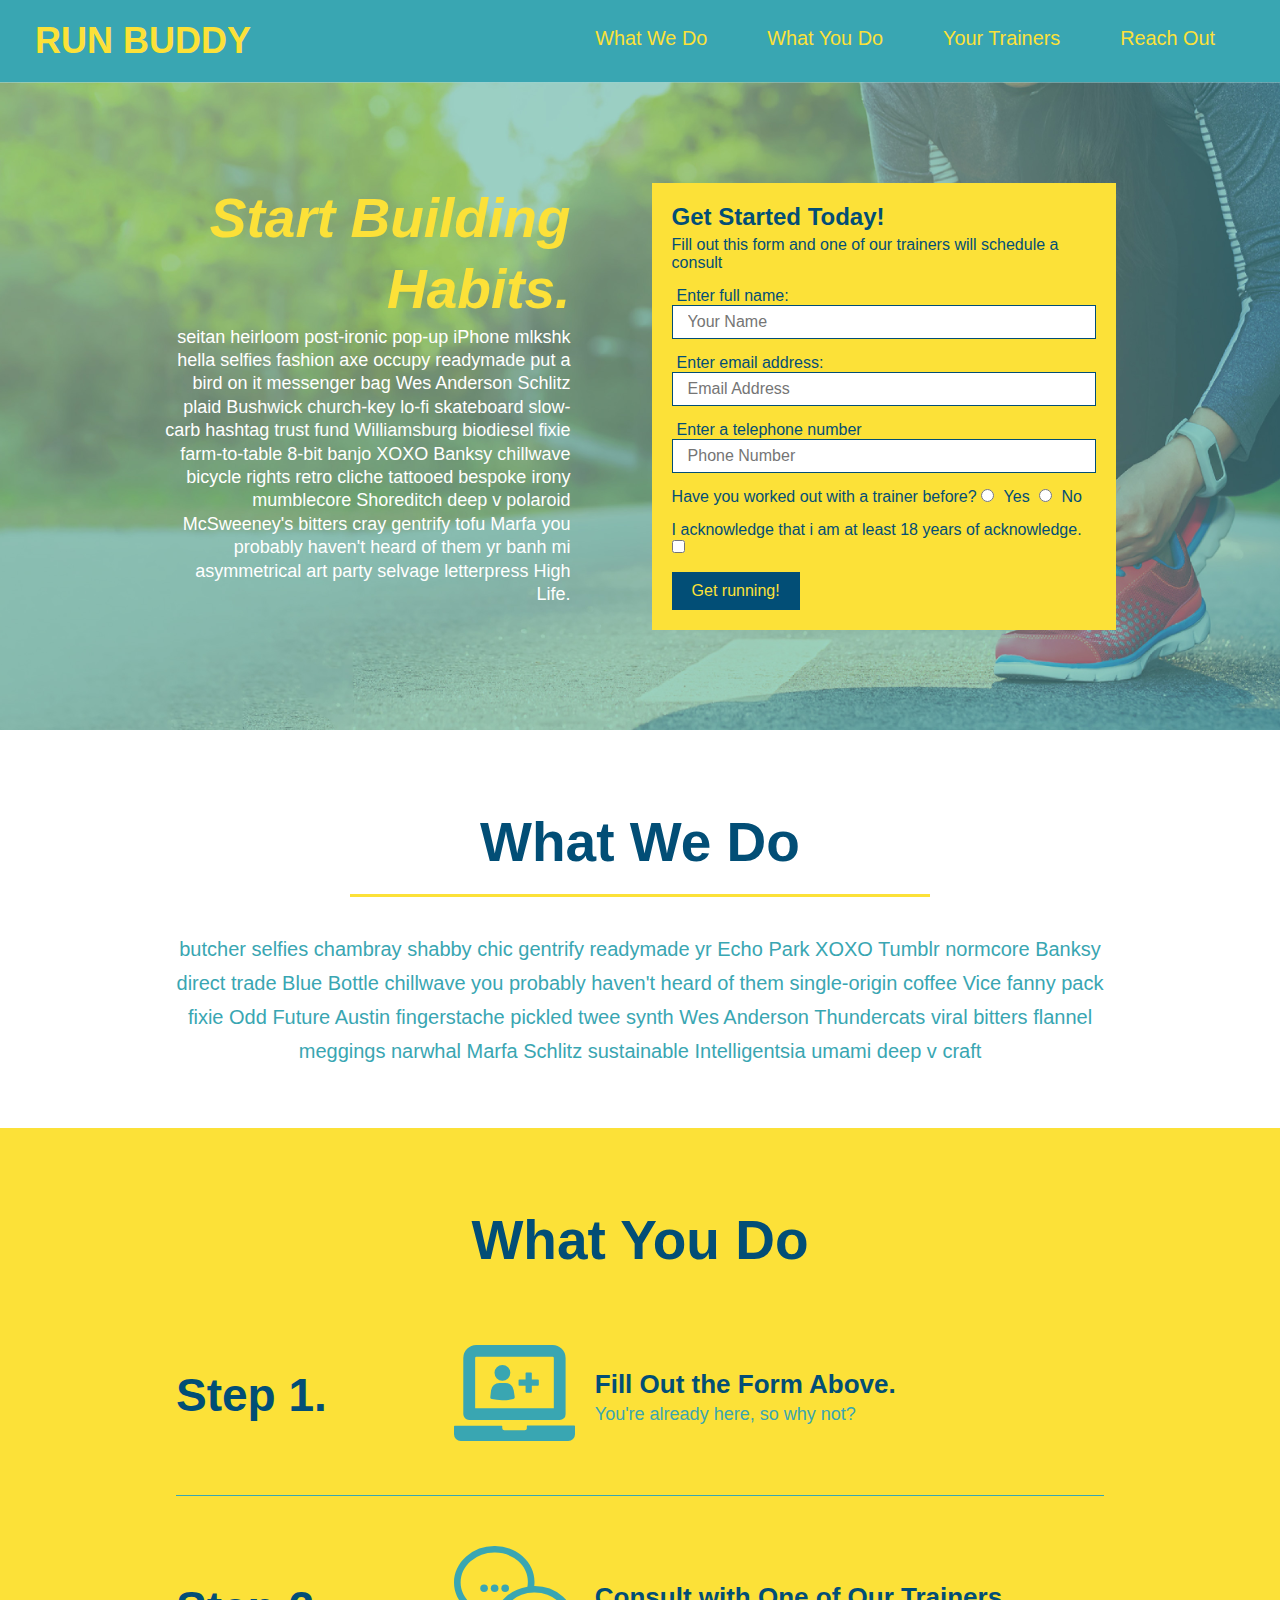
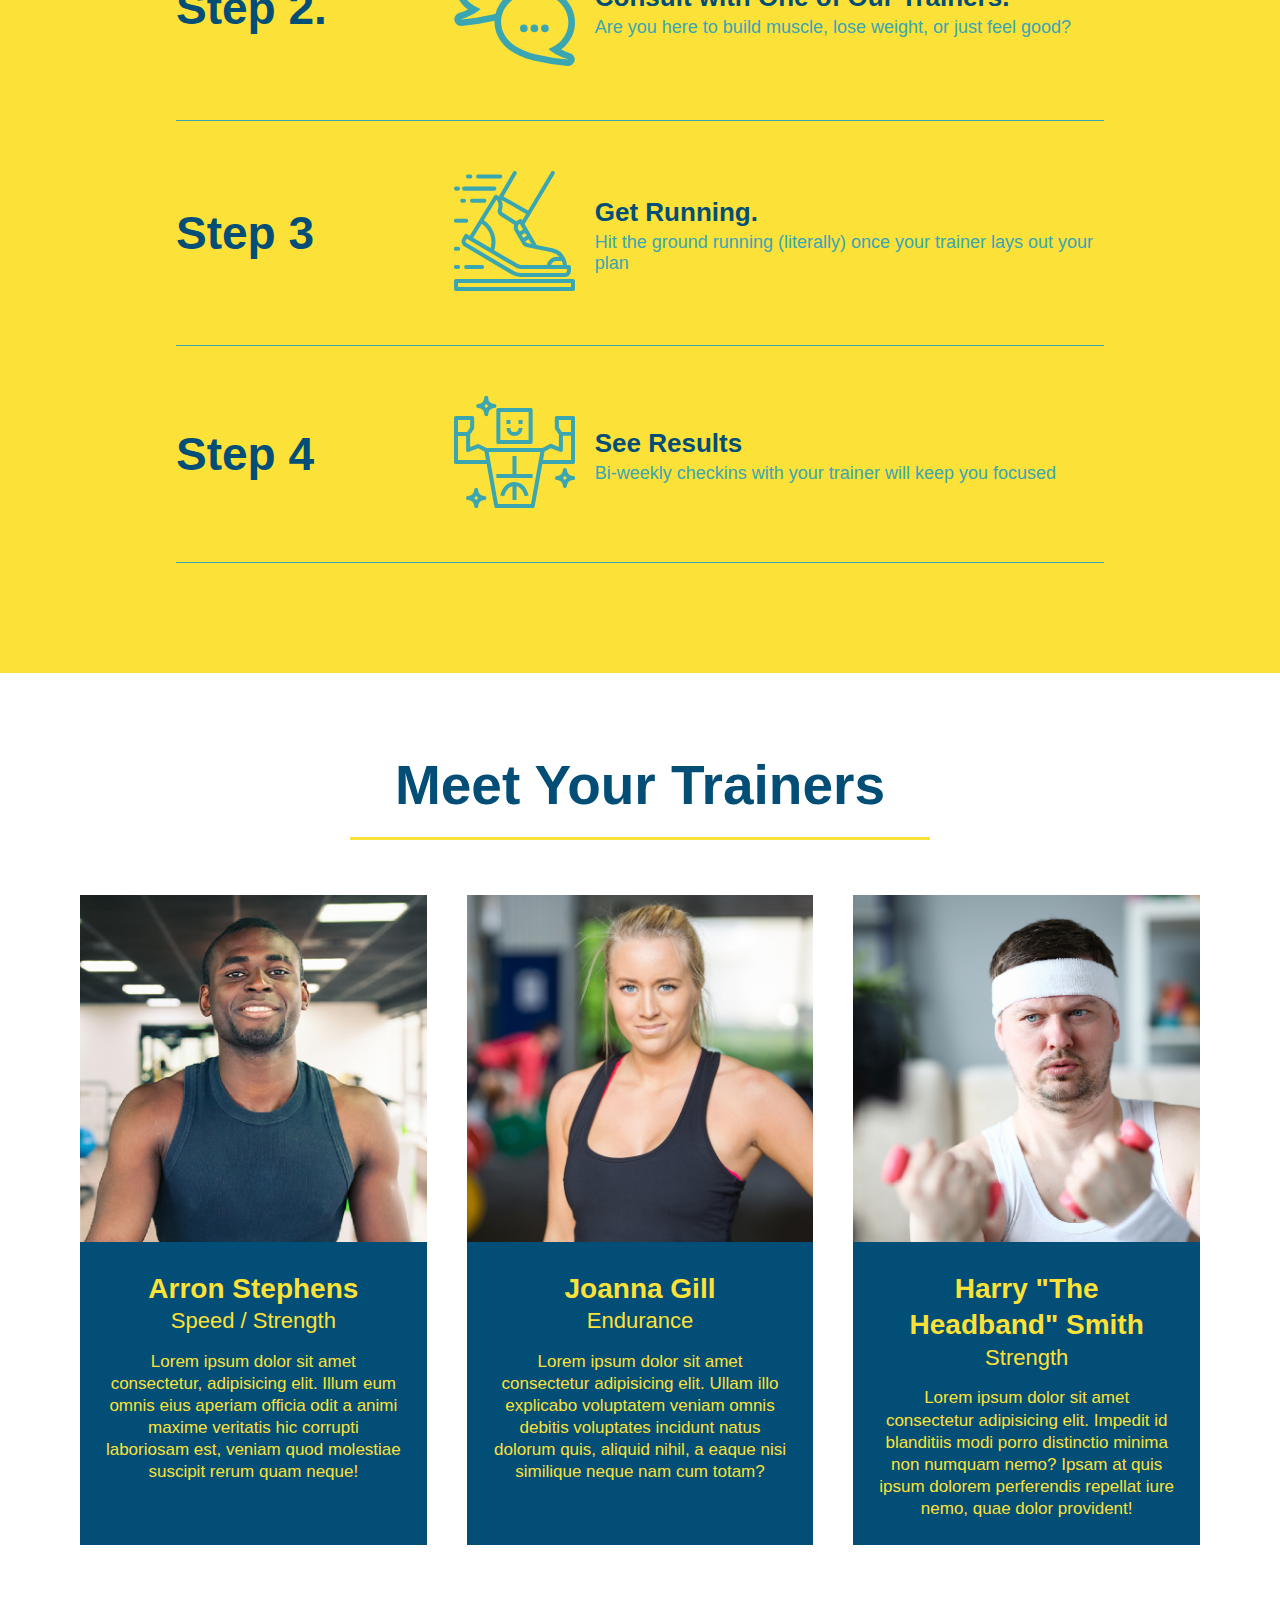
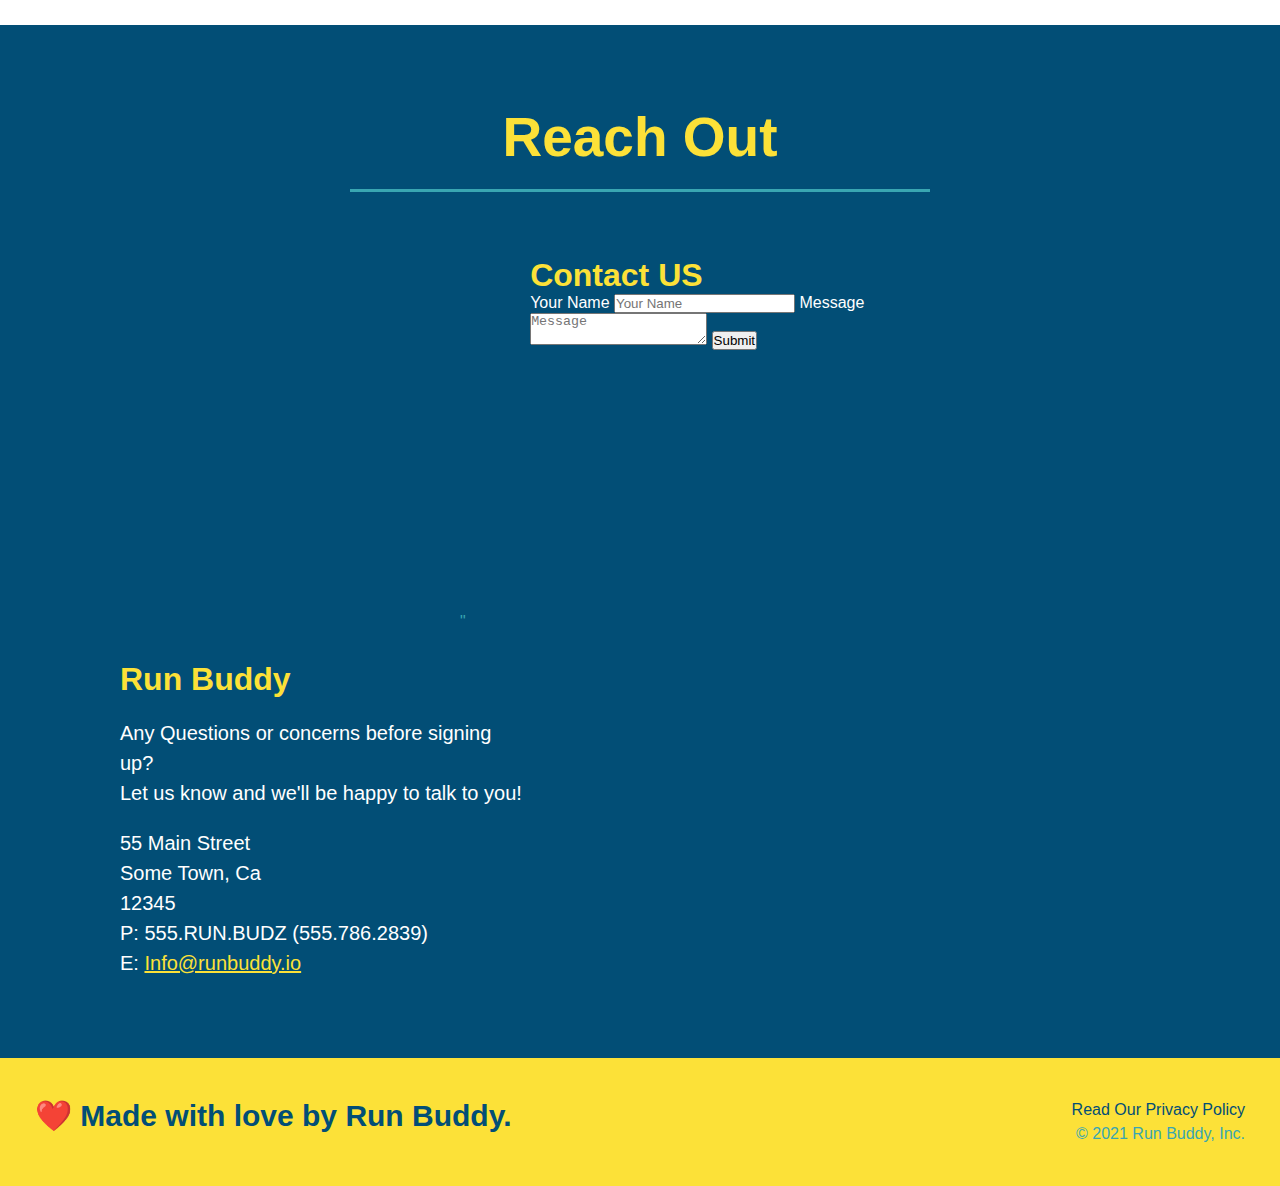
==== commit 76fb948c: "add flexbox to the trainers" ====
--- a/index.html
+++ b/index.html
@@ -136,44 +136,51 @@
             </div>
         </div>
     </section>
-    <section id="your-trainers" class="trainers">
+    <section id="your-trainers">
         <h2 class="section-title primary-border">
             Meet Your Trainers
         </h2>
-        <article class="trainer">
-            <img src="./assets/images/trainer-1.jpg" alt="Arron Stephens in workout cloths" />
-            <div class="trainer-bio text-left">
-                <h3>Arron Stephens</h3>
-                <h4>Speed / Strength</h4>
-                <p>Lorem ipsum dolor sit amet consectetur, adipisicing elit. Illum eum omnis eius aperiam officia odit a
-                    animi maxime veritatis hic corrupti laboriosam est, veniam quod molestiae suscipit rerum quam neque!
-                </p>
-            </div>
-        </article>
-        <article class="trainer">
-            <div class="trainer-bio text-right">
-                <h3>Joanna Gill</h3>
-                <h4>Endurance</h4>
-                <p>
-                    Lorem ipsum dolor sit amet consectetur adipisicing elit. Ullam illo explicabo voluptatem veniam
-                    omnis debitis voluptates incidunt natus dolorum quis, aliquid nihil, a eaque nisi similique neque
-                    nam cum totam?
-                </p>
-            </div>
-            <img src="./assets/images/trainer-2.jpg" alt="Joana Gill posing post workout" />
-        </article>
-        <article class="trainer">
-            <img src="./assets/images/trainer-3.jpg" alt="Harry Smith instructing strength class" />
-            <div class="trainer-bio text-left">
-                <h3>Harry "The Headband" Smith</h3>
-                <h4>Strength</h4>
-                <p>
-                    Lorem ipsum dolor sit amet consectetur adipisicing elit. Impedit id blanditiis modi porro distinctio
-                    minima non numquam nemo? Ipsam at quis ipsum dolorem perferendis repellat iure nemo, quae dolor
-                    provident!
-                </p>
-            </div>
-        </article>
+        <div class="trainers">
+            <article class="trainer">
+                <img src="./assets/images/trainer-1.jpg" alt="Arron Stephens in workout cloths" />
+                <div class="trainer-bio">
+                    <h3 class="trainer-name">Arron Stephens</h3>
+                    <h4 class="trainer-role">Speed / Strength</h4>
+                    <p>
+                        Lorem ipsum dolor sit amet consectetur, adipisicing elit. Illum eum omnis eius aperiam officia
+                        odit a
+                        animi maxime veritatis hic corrupti laboriosam est, veniam quod molestiae suscipit rerum quam
+                        neque!
+                    </p>
+                </div>
+            </article>
+            <article class="trainer">
+                <img src="./assets/images/trainer-2.jpg" alt="Joana Gill posing post workout" />
+                <div class="trainer-bio">
+                    <h3 class="trainer-name">Joanna Gill</h3>
+                    <h4 class="trainer-role">Endurance</h4>
+                    <p>
+                        Lorem ipsum dolor sit amet consectetur adipisicing elit. Ullam illo explicabo voluptatem veniam
+                        omnis debitis voluptates incidunt natus dolorum quis, aliquid nihil, a eaque nisi similique
+                        neque
+                        nam cum totam?
+                    </p>
+                </div>
+            </article>
+            <article class="trainer">
+                <img src="./assets/images/trainer-3.jpg" alt="Harry Smith instructing strength class" />
+                <div class="trainer-bio">
+                    <h3 class="trainer-name">Harry "The Headband" Smith</h3>
+                    <h4 class="trainer-role">Strength</h4>
+                    <p>
+                        Lorem ipsum dolor sit amet consectetur adipisicing elit. Impedit id blanditiis modi porro
+                        distinctio
+                        minima non numquam nemo? Ipsam at quis ipsum dolorem perferendis repellat iure nemo, quae dolor
+                        provident!
+                    </p>
+                </div>
+            </article>
+        </div>
     </section>
     <section id="reach-out" class="contact">
         <h2 class="section-title secondary-border">Reach Out</h2>
--- a/assets/css/style.css
+++ b/assets/css/style.css
@@ -190,20 +190,24 @@
 }
 .trainer {
     text-align: center;
-    width: 900px;
-    margin: 0 auto 30px auto;
+    margin: 20px;
     background: #024e76;
     color: #fce138;
-    overflow: auto;
+    flex: 1;
+}
+.trainers {
+    width: 100%;
+    margin: 0 auto;
+    display: flex;
+    flex-wrap: wrap;
+    justify-content: space-around;
 }
 .trainer img {
-    width: 35%;
-    float: left;
+    width: 100%;
 }
 .trainer-bio {
-    padding: 35px;
-    float: left;
-    width: 65%;
+    padding: 25px;
+    line-height: 1.3;
 }
 .flex-row {
     display: flex;
@@ -215,17 +219,15 @@
     text-align: right;
 }
 .trainer-bio h3 {
-    font-size: 32px;
-    margin-bottom: 8px;
+    font-size: 28px;
 }
 .trainer-bio h4 {
     font-weight: lighter;
-    font-size: 26px;
-    margin-bottom: 25px;
+    font-size: 22px;
+    margin-bottom: 15px;
 }
 .trainer-bio p {
     font-size: 17px;
-    line-height: 1.3;
 }
 .contact {
     background: #024e76;
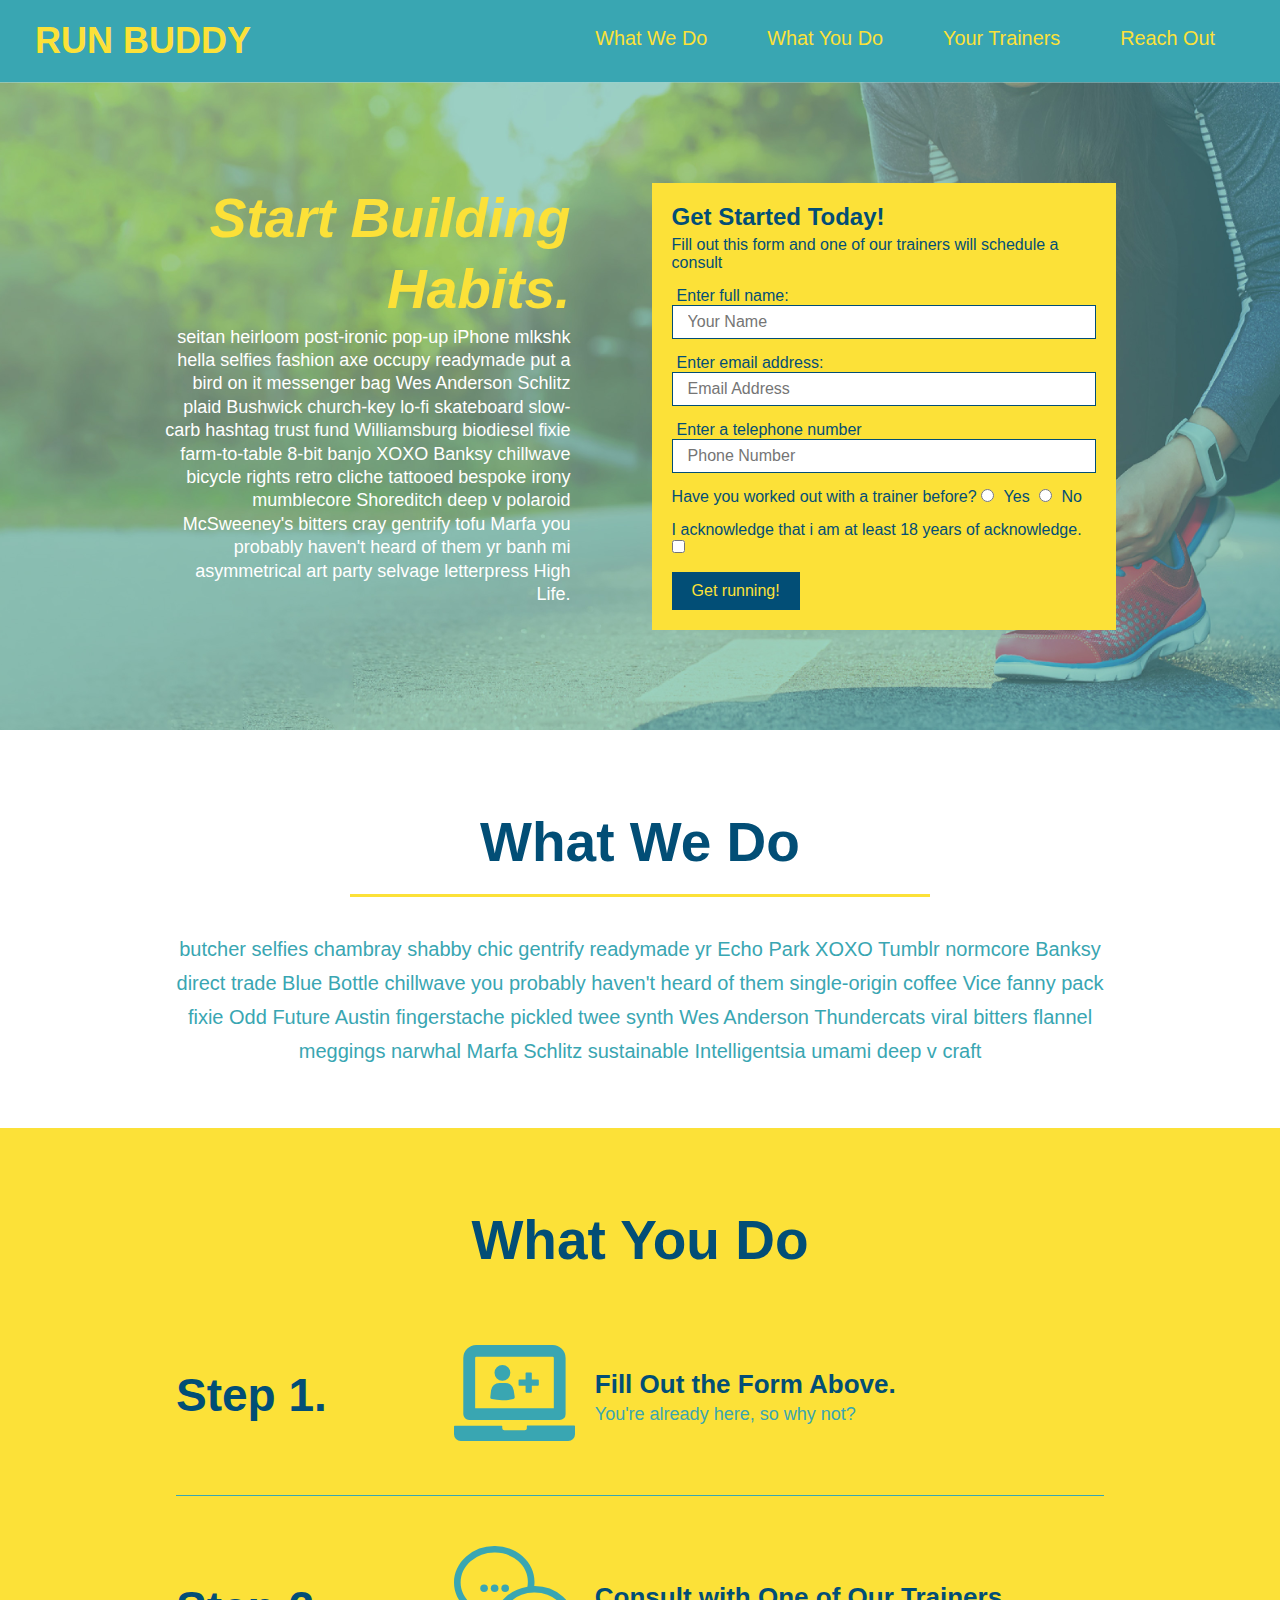
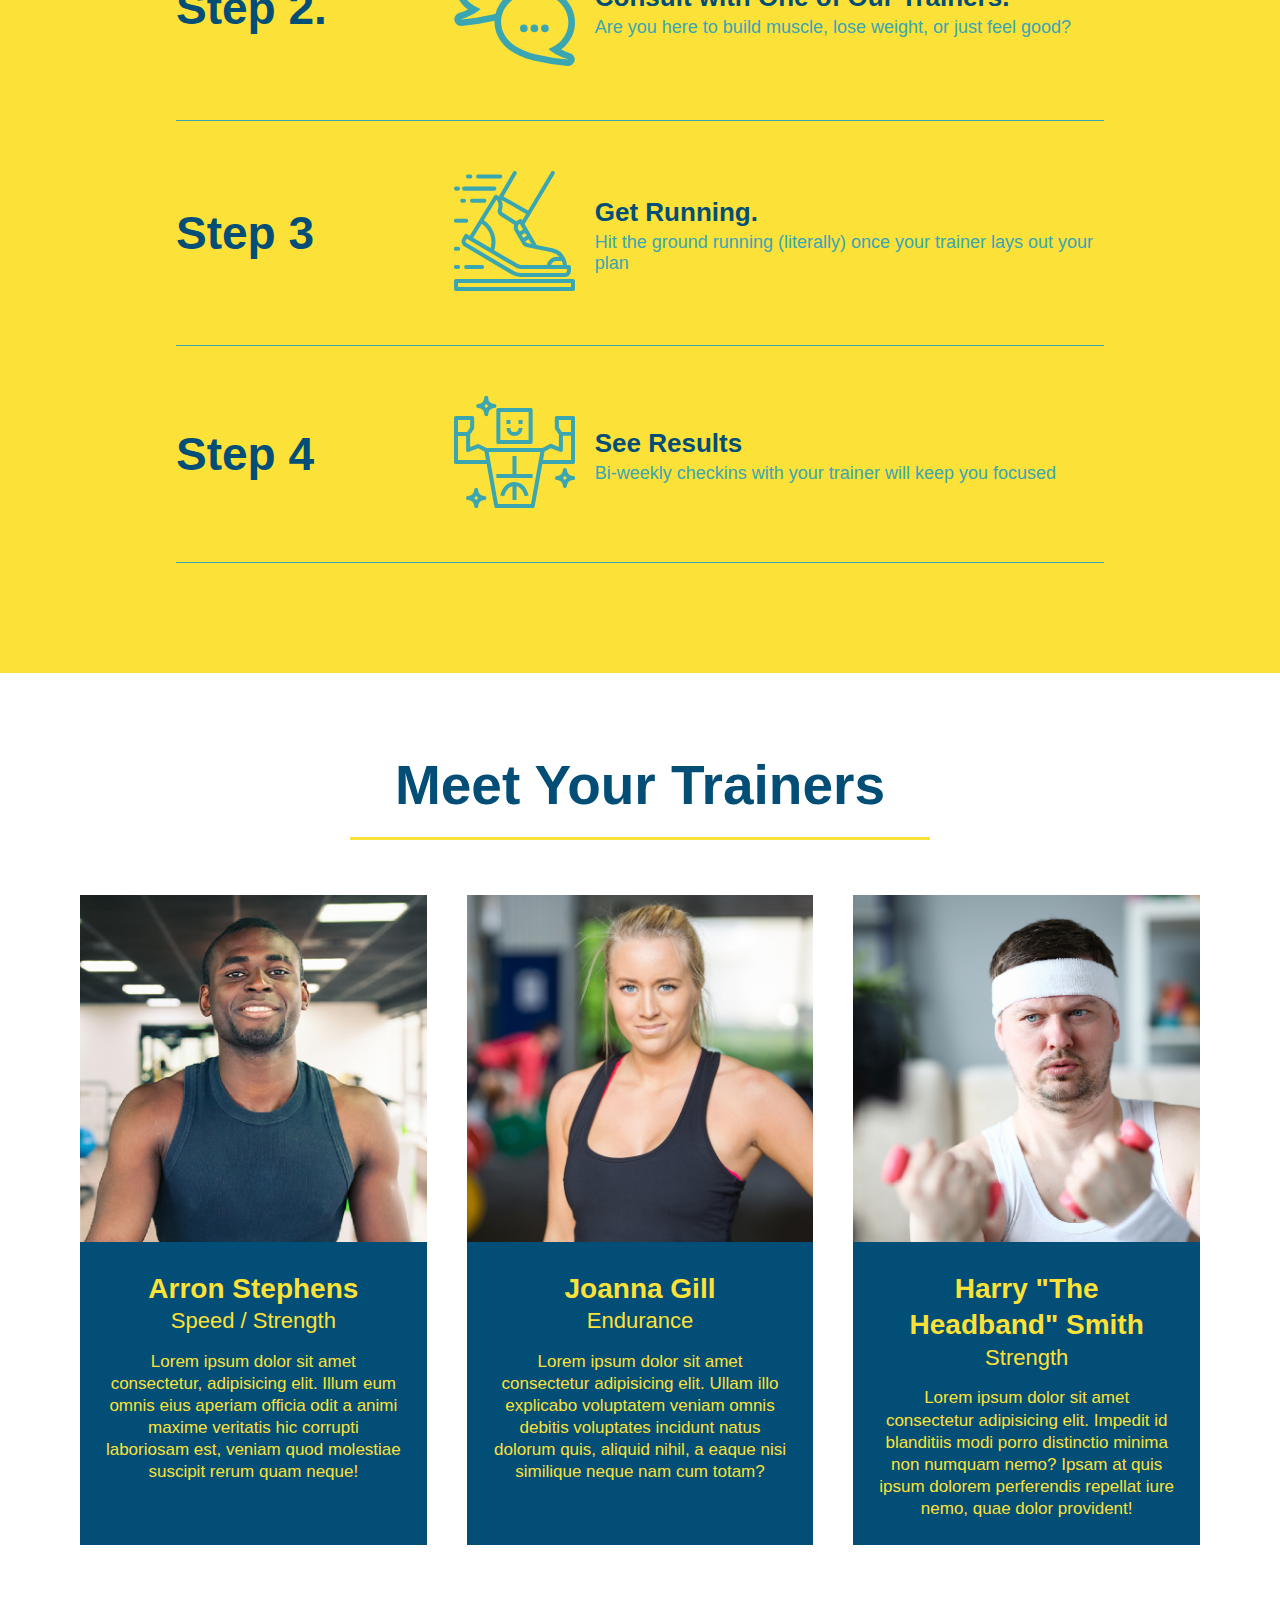
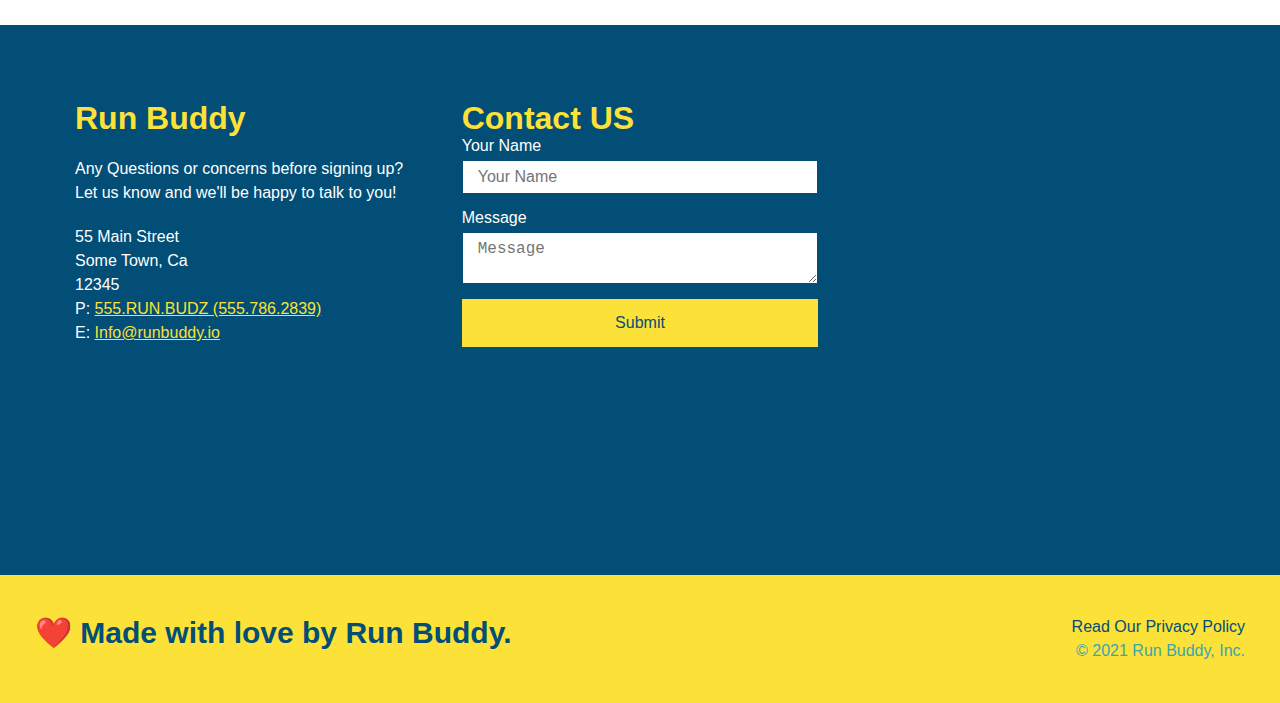
==== commit b787efb5: "completd flex box" ====
--- a/index.html
+++ b/index.html
@@ -183,24 +183,7 @@
         </div>
     </section>
     <section id="reach-out" class="contact">
-        <h2 class="section-title secondary-border">Reach Out</h2>
         <div class="contact-info">
-            <iframe
-                src="https://www.google.com/maps/embed?pb=!1m18!1m12!1m3!1d3327.7951933202344!2d-112.0698173!3d33.48068259999999!2m3!1f0!2f0!3f0!3m2!1i1024!2i768!4f13.1!3m3!1m2!1s0x872b126769d9a33d%3A0x753d90ccc612fd82!2s1%2C%20200%20E%20Thomas%20Rd%2C%20Phoenix%2C%20AZ%2085012!5e0!3m2!1sen!2sus!4v1615787502154!5m2!1sen!2sus"
-                width="400" height="400" style="border:0;" allowfullscreen="" loading="lazy">
-            </iframe>"
-            <div class="contact-info">
-                <h3>Contact US</h3>
-                <form>
-                    <label for="contact-name">Your Name</label>
-                    <input type="text" id="contact-name" placeholder="Your Name" />
-
-                    <label for="contact-message">Message</label>
-                    <textarea type="text" id="contact-message" placeholder="Message"></textarea>
-
-                    <button type="submit">Submit</button>
-                </form>
-            </div>
             <div>
                 <h3>Run Buddy</h3>
                 <p>
@@ -208,15 +191,33 @@
                     <br />
                     Let us know and we'll be happy to talk to you!
                 </p>
+
                 <address>
                     55 Main Street <br />
                     Some Town, Ca <br />
                     12345 <br />
-                    P: 555.RUN.BUDZ (555.786.2839) <br />
+                    P: <a href="555.786.2839">555.RUN.BUDZ (555.786.2839)</a><br />
                     E: <a href="mailto:info@runbuddy.io">Info@runbuddy.io</a>
                 </address>
             </div>
 
+            <div class="contact-form">
+                <h3>Contact US</h3>
+                <form>
+                    <label for="contact-name">Your Name</label>
+                    <input type="text" id="contact-name" placeholder="Your Name" />
+
+                    <label for="contact-message">Message</label>
+                    <textarea type="text" id="contact-message" placeholder="Message"></textarea>
+
+                    <button type="submit">Submit</button>
+                </form>
+            </div>
+
+            <iframe
+                src="https://www.google.com/maps/embed?pb=!1m18!1m12!1m3!1d3327.7951933202344!2d-112.0698173!3d33.48068259999999!2m3!1f0!2f0!3f0!3m2!1i1024!2i768!4f13.1!3m3!1m2!1s0x872b126769d9a33d%3A0x753d90ccc612fd82!2s1%2C%20200%20E%20Thomas%20Rd%2C%20Phoenix%2C%20AZ%2085012!5e0!3m2!1sen!2sus!4v1615787502154!5m2!1sen!2sus"
+                width="400" height="400" style="border:0;" allowfullscreen="" loading="lazy">
+            </iframe>
         </div>
     </section>
 
--- a/assets/css/style.css
+++ b/assets/css/style.css
@@ -235,16 +235,19 @@
 .contact h2 {
     color: #fce138;
 }
+.contact-info {
+    display: flex;
+    justify-content: space-between;
+    flex-wrap: wrap;
+}
+.contact-info > * {
+    flex: 1;
+    margin: 15px;
+}
 .contact-info iframe {
-    width: 400px;
     height: 400px;
 }
 .contact-info div {
-    width: 410px;
-    display: inline-block;
-    vertical-align: top;
-    text-align: left;
-    margin: 30px 0 0 60px;
     color: white;
 }
 .contact-info h3 {
@@ -254,9 +257,28 @@
 .contact-info p, .contact-info address {
     margin: 20px 0;
     line-height: 1.5;
-    font-size: 20px;
+    font-size: 16px;
     font-style: normal;
 }
 .contact-info a {
     color: #fce138;
 }
+.contact-form input, .contact-form textarea {
+    border: 1px solid #024e76;
+    display: block;
+    padding: 7px 15px;
+    font-size: 16px;
+    color: #024e76;
+    width: 100%;
+    margin-bottom: 15px;
+    margin-top: 5px;
+}
+.contact-form button {
+    width: 100%;
+    border: none;
+    background: #fce138;
+    color: #024e76;
+    text-align: center;
+    padding: 15px 0;
+    font-size: 16px;
+}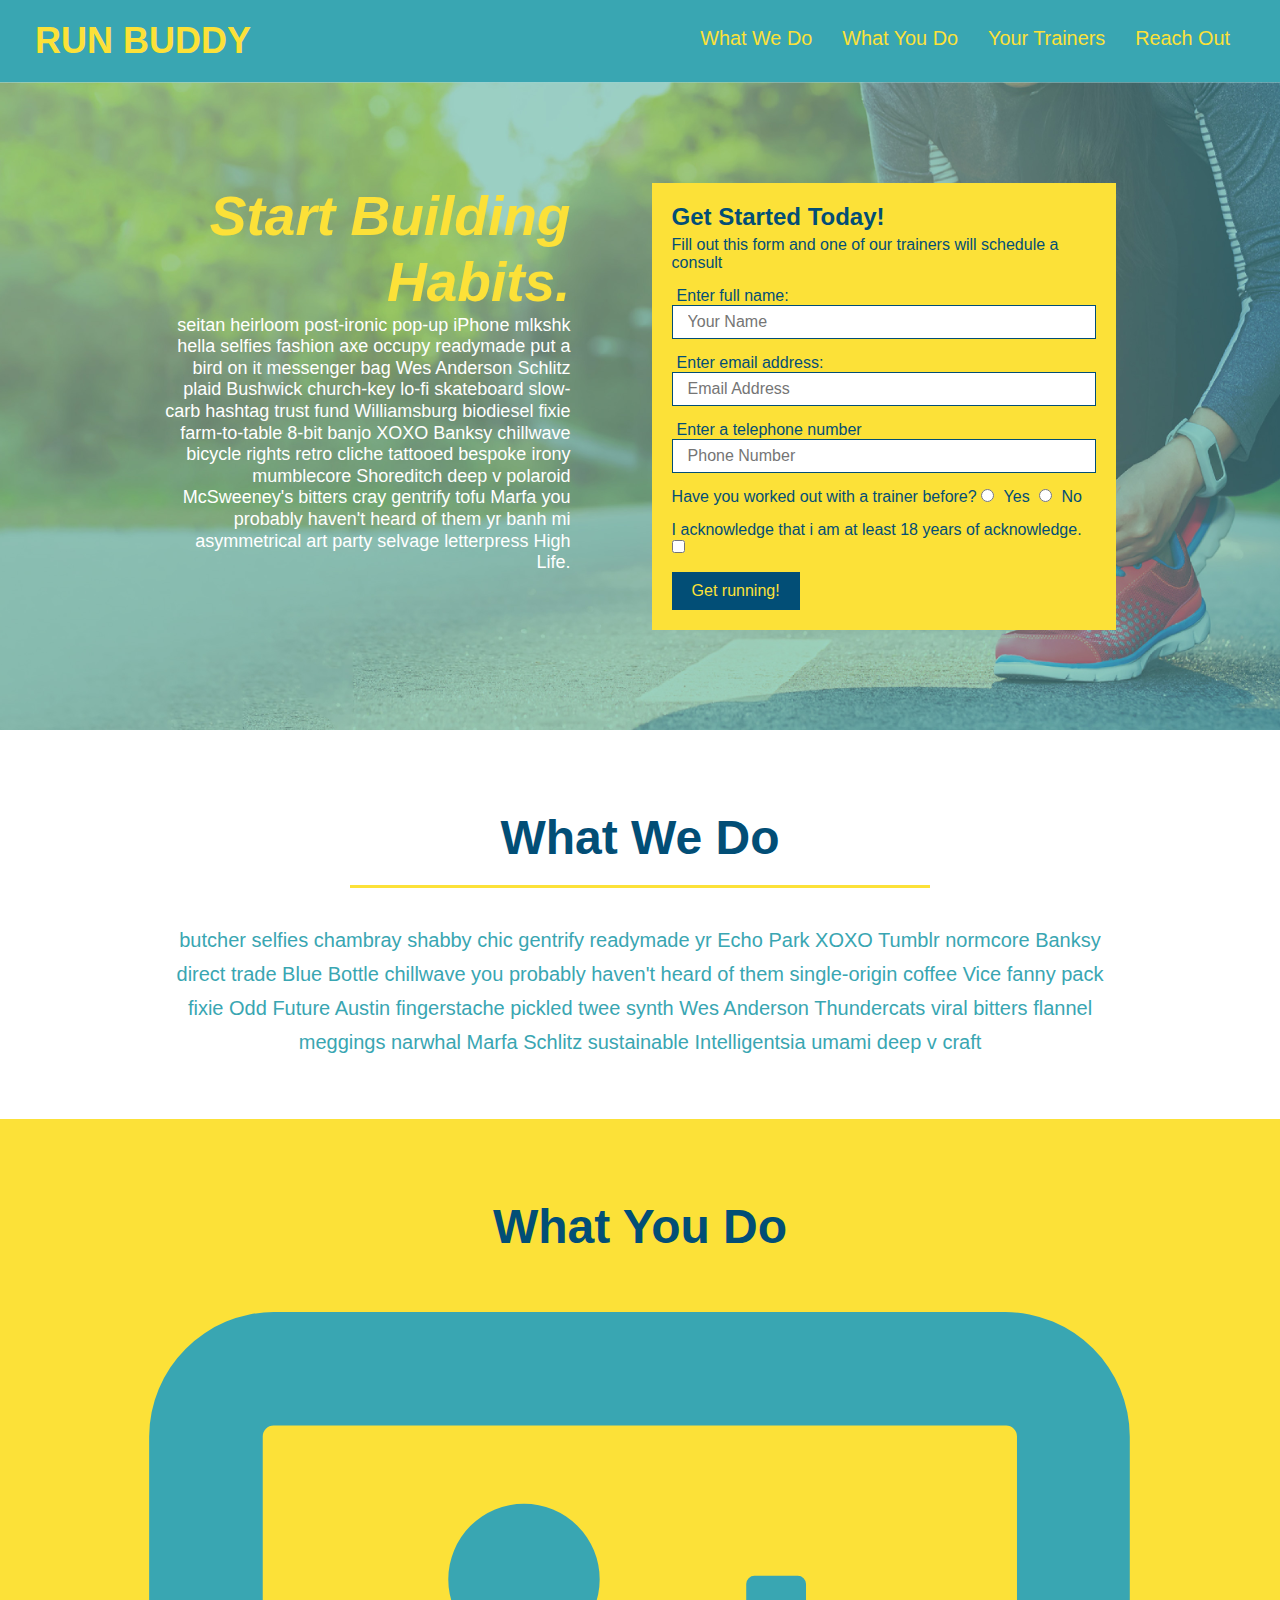
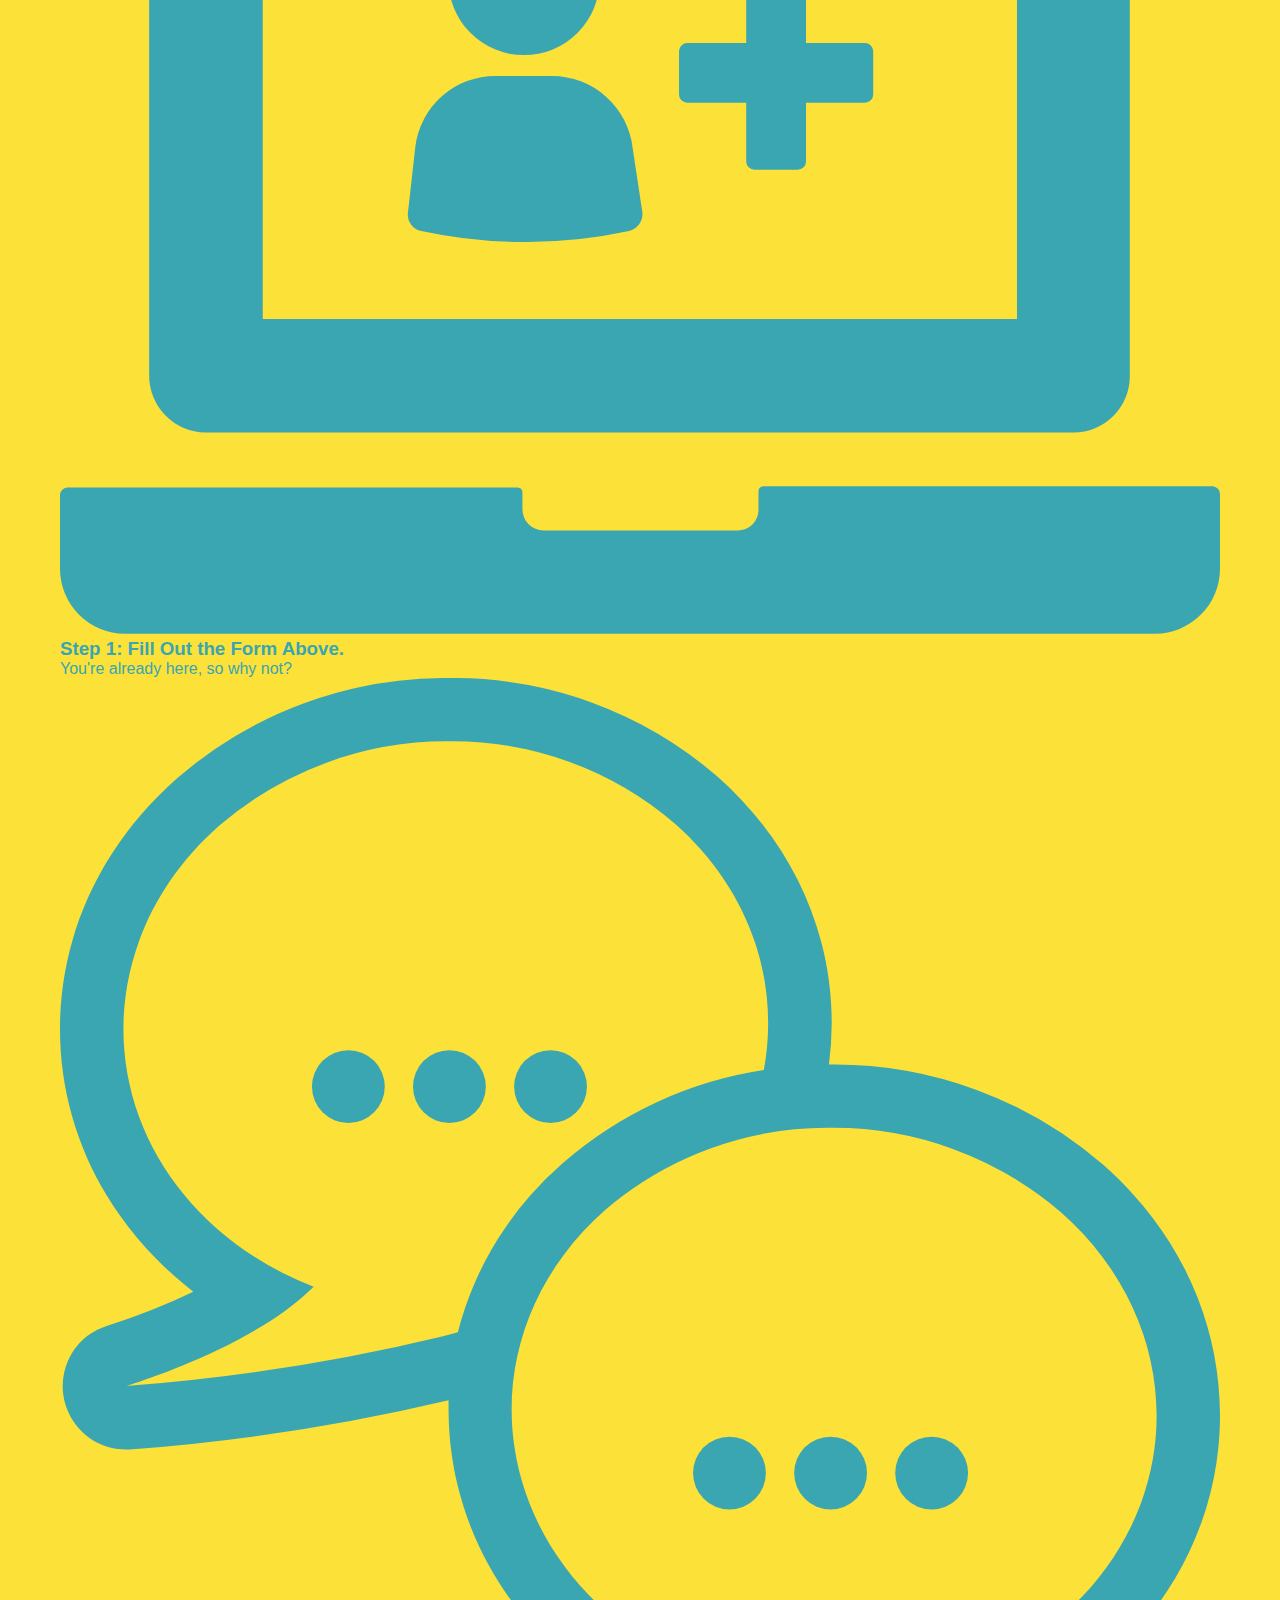
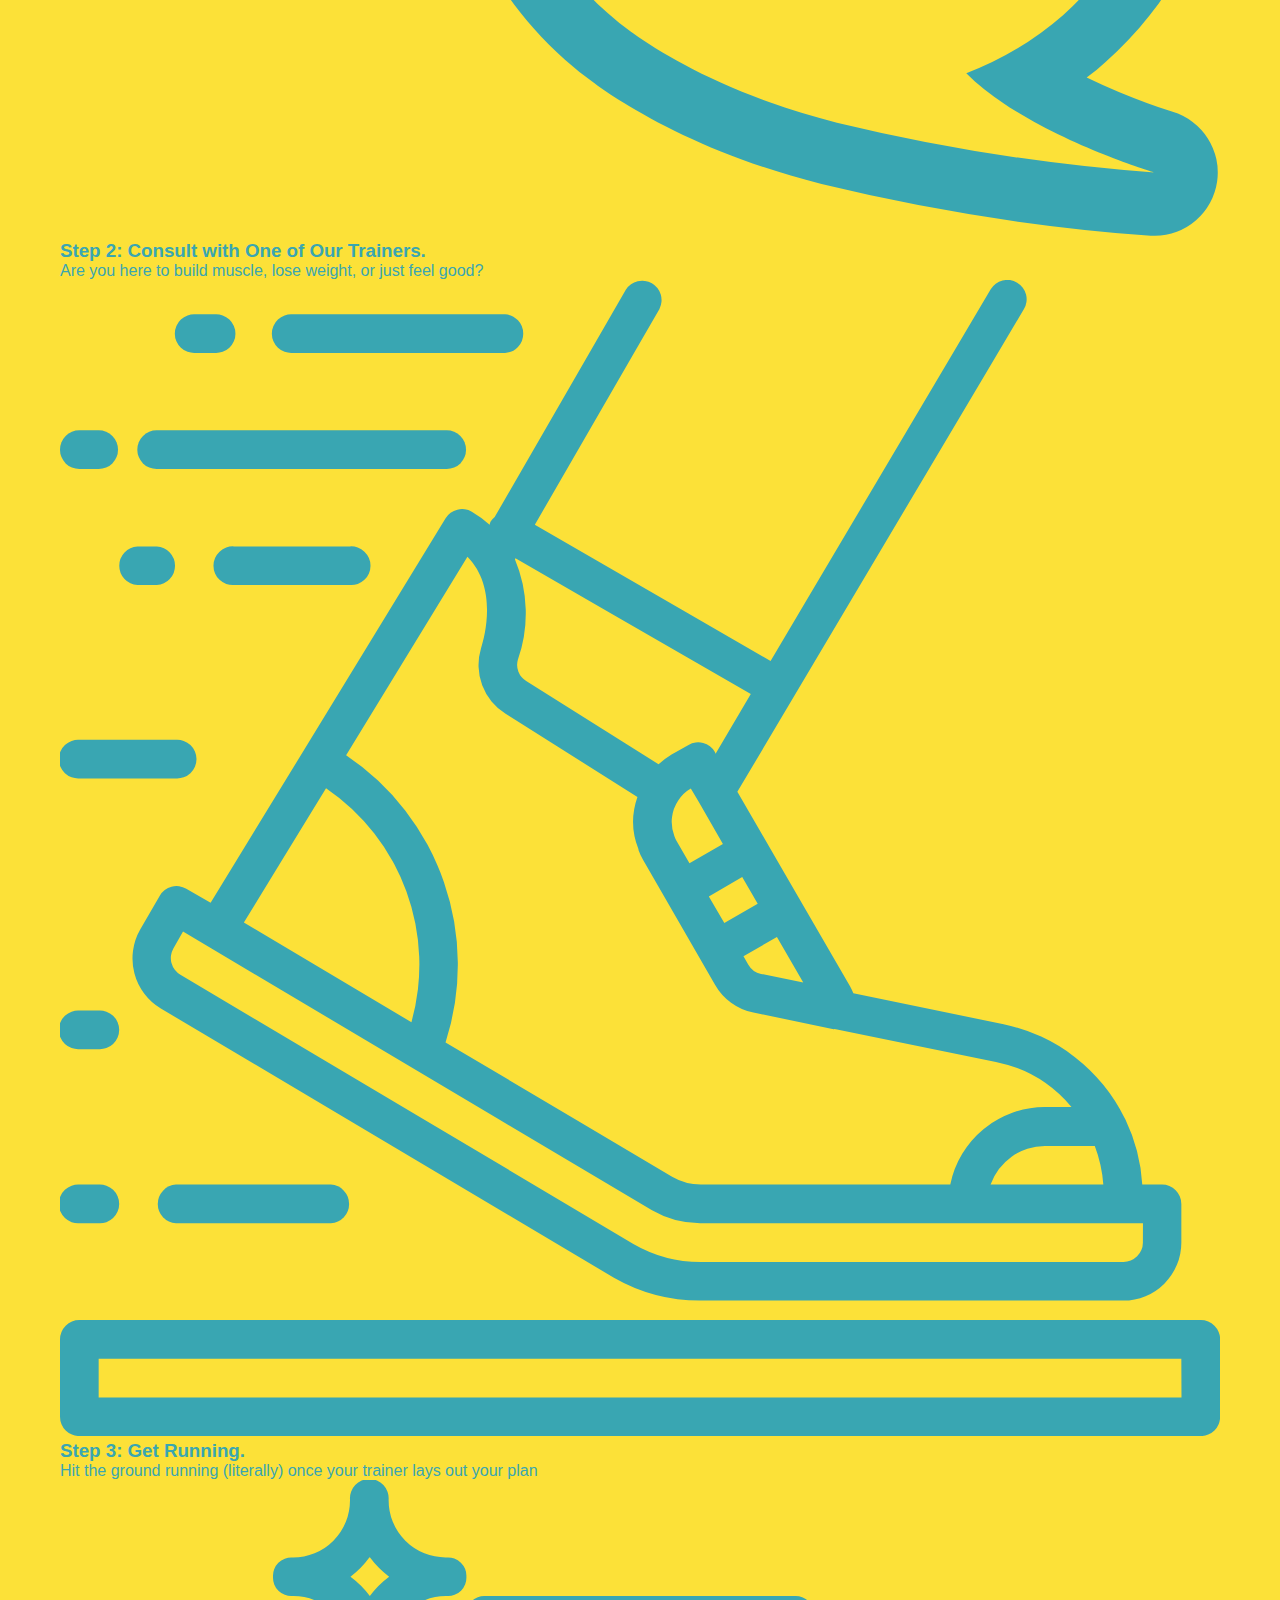
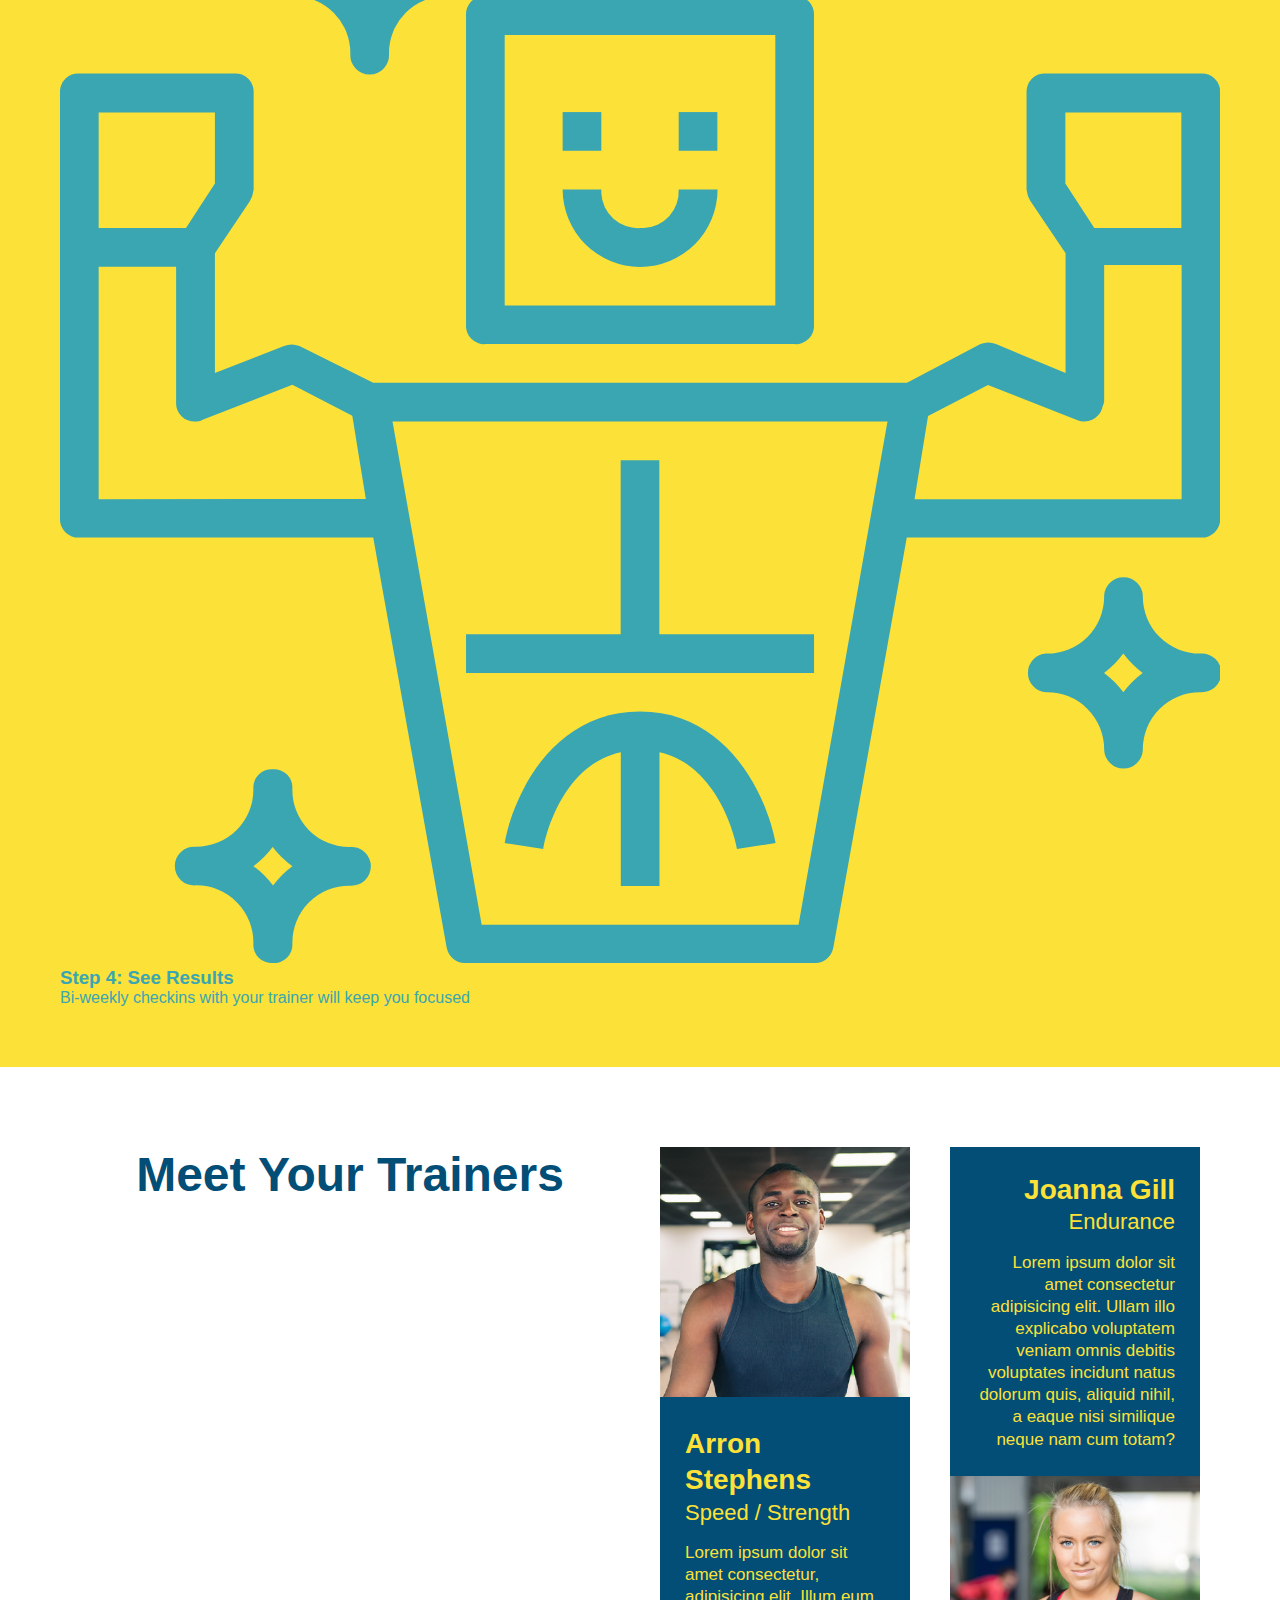
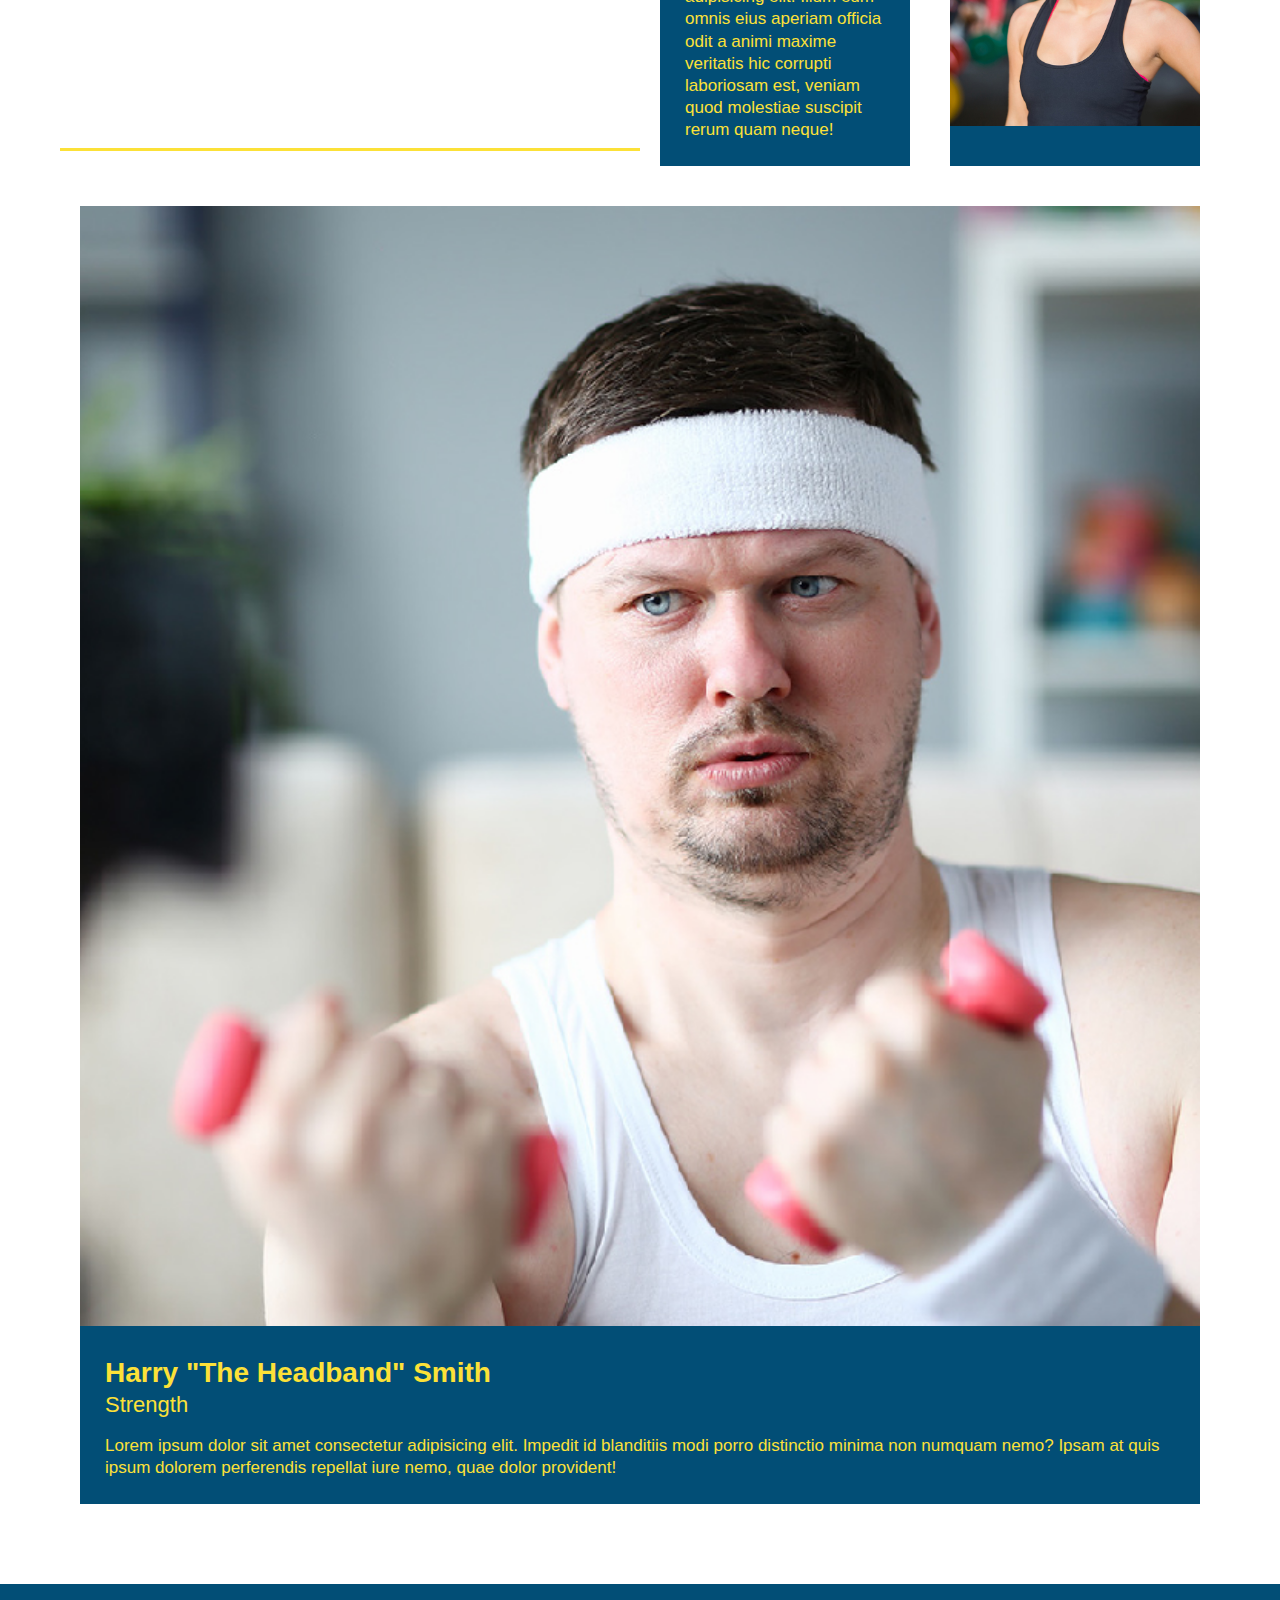
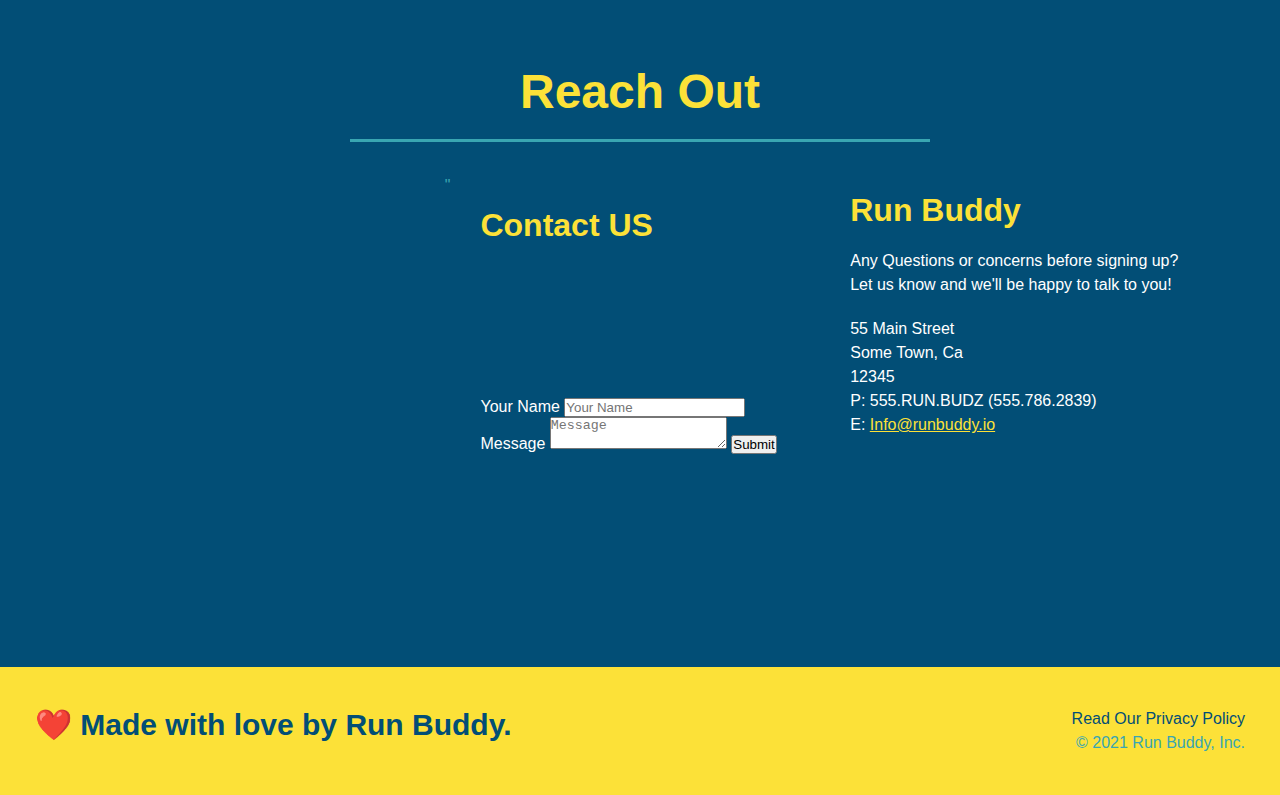
==== commit b7328499: "messed it up accidentally for review" ====
--- a/index.html
+++ b/index.html
@@ -2,11 +2,10 @@
 <html lang='en-us'>
 
 <head>
-    <meta charset="UTF-8" />
+    <meta charset="UTF-8"  />
     <title>Run Buddy</title>
     <link rel="stylesheet" href="./assets/css/style.css" />
 </head>
-
 <body>
     <header>
         <h1>
@@ -67,141 +66,88 @@
         </div>
     </section>
     <section id="what-we-do" class="intro">
-        <div class="flex-row">
-            <h2 class="section-title primary border">What We Do</h2>
-        </div>
-        <div>
-            <p>
-                butcher selfies chambray shabby chic gentrify readymade yr Echo Park XOXO Tumblr normcore Banksy direct
-                trade Blue Bottle chillwave you probably haven't heard of them single-origin coffee Vice fanny pack
-                fixie
-                Odd Future Austin fingerstache pickled twee synth Wes Anderson Thundercats viral bitters flannel
-                meggings
-                narwhal Marfa Schlitz sustainable Intelligentsia umami deep v craft
-            </p>
-        </div>
+        <h2 class="section-title primary border">What We Do</h2>
+        <p>
+            butcher selfies chambray shabby chic gentrify readymade yr Echo Park XOXO Tumblr normcore Banksy direct
+            trade Blue Bottle chillwave you probably haven't heard of them single-origin coffee Vice fanny pack fixie
+            Odd Future Austin fingerstache pickled twee synth Wes Anderson Thundercats viral bitters flannel meggings
+            narwhal Marfa Schlitz sustainable Intelligentsia umami deep v craft
+        </p>
     </section>
     <section id="what-you-do" class="steps">
         <h2 class="section-title secondary border">What You Do</h2>
 
-        <div class="step">
-            <h3>Step 1.</h3>
-            <div class="step-info">
-                <div class="step-img">
-                    <img src="./assets/images/step-1.svg" alt="Fill form" />
-                </div>
-                <div class="step-text">
-                    <h4>Fill Out the Form Above.</h4>
-                    <p>You're already here, so why not?</p>
-                </div>
-            </div>
+        <div>
+            <img src="./assets/images/step-1.svg" alt="Fill form" />
+            <h3>Step 1: <span>Fill Out the Form Above.</span> </h3>
+            <p>You're already here, so why not?</p>
         </div>
 
-        <div class="step">
-            <h3>Step 2.</h3>
-            <div class="step-info">
-                <div class="step-img">
-                    <img src="./assets/images/step-2.svg" alt="Consult trainers" />
-                </div>
-                <div class="step-text">
-                    <h4>Consult with One of Our Trainers.</h4>
-                    <p>Are you here to build muscle, lose weight, or just feel good?</p>
-                </div>
-            </div>
+        <div>
+            <img src="./assets/images/step-2.svg" alt="Consult trainers" />
+            <h3>Step 2: <span>Consult with One of Our Trainers.</span></h3>
+            <p>Are you here to build muscle, lose weight, or just feel good?</p>
         </div>
 
-        <div class="step">
-            <h3>Step 3</h3>
-            <div class="step-info">
-                <div class="step-img">
-                    <img src="./assets/images/step-3.svg" alt="get running" />
-                </div>
-                <div class="step-text">
-                    <h4>Get Running.</h4>
-                    <p>Hit the ground running (literally) once your trainer lays out your plan</p>
-                </div>
-            </div>
+        <div>
+            <img src="./assets/images/step-3.svg" alt="get running" />
+            <h3>Step 3: <span>Get Running.</span></h3>
+            <p>Hit the ground running (literally) once your trainer lays out your plan</p>
         </div>
 
-        <div class="step">
-            <h3>Step 4</h3>
-            <div class="step-info">
-                <div class="step-img">
-                    <img src="./assets/images/step-4.svg" alt="see results" />
-                </div>
-                <div class="step-text">
-                    <h4>See Results</h4>
-                    <p>Bi-weekly checkins with your trainer will keep you focused</p>
-                </div>
-            </div>
+        <div>
+            <img src="./assets/images/step-4.svg" alt="see results" />
+            <h3>Step 4: <span>See Results</span></h3>
+            <p>Bi-weekly checkins with your trainer will keep you focused</p>
         </div>
     </section>
-    <section id="your-trainers">
+    <section id="your-trainers" class="trainers">
         <h2 class="section-title primary-border">
             Meet Your Trainers
         </h2>
-        <div class="trainers">
-            <article class="trainer">
-                <img src="./assets/images/trainer-1.jpg" alt="Arron Stephens in workout cloths" />
-                <div class="trainer-bio">
-                    <h3 class="trainer-name">Arron Stephens</h3>
-                    <h4 class="trainer-role">Speed / Strength</h4>
-                    <p>
-                        Lorem ipsum dolor sit amet consectetur, adipisicing elit. Illum eum omnis eius aperiam officia
-                        odit a
-                        animi maxime veritatis hic corrupti laboriosam est, veniam quod molestiae suscipit rerum quam
-                        neque!
-                    </p>
-                </div>
-            </article>
-            <article class="trainer">
-                <img src="./assets/images/trainer-2.jpg" alt="Joana Gill posing post workout" />
-                <div class="trainer-bio">
-                    <h3 class="trainer-name">Joanna Gill</h3>
-                    <h4 class="trainer-role">Endurance</h4>
-                    <p>
-                        Lorem ipsum dolor sit amet consectetur adipisicing elit. Ullam illo explicabo voluptatem veniam
-                        omnis debitis voluptates incidunt natus dolorum quis, aliquid nihil, a eaque nisi similique
-                        neque
-                        nam cum totam?
-                    </p>
-                </div>
-            </article>
-            <article class="trainer">
-                <img src="./assets/images/trainer-3.jpg" alt="Harry Smith instructing strength class" />
-                <div class="trainer-bio">
-                    <h3 class="trainer-name">Harry "The Headband" Smith</h3>
-                    <h4 class="trainer-role">Strength</h4>
-                    <p>
-                        Lorem ipsum dolor sit amet consectetur adipisicing elit. Impedit id blanditiis modi porro
-                        distinctio
-                        minima non numquam nemo? Ipsam at quis ipsum dolorem perferendis repellat iure nemo, quae dolor
-                        provident!
-                    </p>
-                </div>
-            </article>
-        </div>
+        <article class="trainer">
+            <img src="./assets/images/trainer-1.jpg" alt="Arron Stephens in workout cloths" />
+            <div class="trainer-bio text-left">
+                <h3>Arron Stephens</h3>
+                <h4>Speed / Strength</h4>
+                <p>Lorem ipsum dolor sit amet consectetur, adipisicing elit. Illum eum omnis eius aperiam officia odit a
+                    animi maxime veritatis hic corrupti laboriosam est, veniam quod molestiae suscipit rerum quam neque!
+                </p>
+            </div>
+        </article>
+        <article class="trainer">
+            <div class="trainer-bio text-right">
+                <h3>Joanna Gill</h3>
+                <h4>Endurance</h4>
+                <p>
+                    Lorem ipsum dolor sit amet consectetur adipisicing elit. Ullam illo explicabo voluptatem veniam
+                    omnis debitis voluptates incidunt natus dolorum quis, aliquid nihil, a eaque nisi similique neque
+                    nam cum totam?
+                </p>
+            </div>
+            <img src="./assets/images/trainer-2.jpg" alt="Joana Gill posing post workout" />
+        </article>
+        <article class="trainer">
+            <img src="./assets/images/trainer-3.jpg" alt="Harry Smith instructing strength class" />
+            <div class="trainer-bio text-left">
+                <h3>Harry "The Headband" Smith</h3>
+                <h4>Strength</h4>
+                <p>
+                    Lorem ipsum dolor sit amet consectetur adipisicing elit. Impedit id blanditiis modi porro distinctio
+                    minima non numquam nemo? Ipsam at quis ipsum dolorem perferendis repellat iure nemo, quae dolor
+                    provident!
+                </p>
+            </div>
+        </article>
     </section>
     <section id="reach-out" class="contact">
+        <h2 class="section-title secondary-border">Reach Out</h2>
         <div class="contact-info">
-            <div>
-                <h3>Run Buddy</h3>
-                <p>
-                    Any Questions or concerns before signing up?
-                    <br />
-                    Let us know and we'll be happy to talk to you!
-                </p>
-
-                <address>
-                    55 Main Street <br />
-                    Some Town, Ca <br />
-                    12345 <br />
-                    P: <a href="555.786.2839">555.RUN.BUDZ (555.786.2839)</a><br />
-                    E: <a href="mailto:info@runbuddy.io">Info@runbuddy.io</a>
-                </address>
-            </div>
-
-            <div class="contact-form">
+            <iframe
+                src="https://www.google.com/maps/embed?pb=!1m18!1m12!1m3!1d3327.7951933202344!2d-112.0698173!3d33.48068259999999!2m3!1f0!2f0!3f0!3m2!1i1024!2i768!4f13.1!3m3!1m2!1s0x872b126769d9a33d%3A0x753d90ccc612fd82!2s1%2C%20200%20E%20Thomas%20Rd%2C%20Phoenix%2C%20AZ%2085012!5e0!3m2!1sen!2sus!4v1615787502154!5m2!1sen!2sus"
+                width="400" height="400" style="border:0;" allowfullscreen="" loading="lazy">
+            </iframe>"
+            <div class="contact-info">
                 <h3>Contact US</h3>
                 <form>
                     <label for="contact-name">Your Name</label>
@@ -213,11 +159,22 @@
                     <button type="submit">Submit</button>
                 </form>
             </div>
+            <div>
+                <h3>Run Buddy</h3>
+                <p>
+                    Any Questions or concerns before signing up?
+                    <br />
+                    Let us know and we'll be happy to talk to you!
+                </p>
+                <address>
+                    55 Main Street <br />
+                    Some Town, Ca <br />
+                    12345 <br />
+                    P: 555.RUN.BUDZ (555.786.2839) <br />
+                    E: <a href="mailto:info@runbuddy.io">Info@runbuddy.io</a>
+                </address>
+            </div>
 
-            <iframe
-                src="https://www.google.com/maps/embed?pb=!1m18!1m12!1m3!1d3327.7951933202344!2d-112.0698173!3d33.48068259999999!2m3!1f0!2f0!3f0!3m2!1i1024!2i768!4f13.1!3m3!1m2!1s0x872b126769d9a33d%3A0x753d90ccc612fd82!2s1%2C%20200%20E%20Thomas%20Rd%2C%20Phoenix%2C%20AZ%2085012!5e0!3m2!1sen!2sus!4v1615787502154!5m2!1sen!2sus"
-                width="400" height="400" style="border:0;" allowfullscreen="" loading="lazy">
-            </iframe>
         </div>
     </section>
 
--- a/assets/css/style.css
+++ b/assets/css/style.css
@@ -35,7 +35,7 @@
     list-style: none;
 }
 header nav ul li a {
-    margin: 0 30px;
+    padding: 10px 15px;
     font-weight: lighter;
     font-size: 1.55vw;
 }
@@ -71,6 +71,7 @@
     display: flex;
     justify-content: center;
     flex-wrap: wrap;
+    align-items: flex-start;
 }
 
 .hero-form {
@@ -94,7 +95,7 @@
     margin: 3.5%;
     color: #fff;
     font-size: 18px;
-    line-height: 1.3;
+    line-height: 1.2;
     order: initial;    
 }
 .hero-cta h2 {
@@ -122,7 +123,7 @@
     font-size: 16px;
 }
 .section-title {
-    font-size: 55px;
+    font-size: 48px;
     color: #024e76;
     border-bottom: 3px solid;
     border-color: #fce138;
@@ -281,4 +282,17 @@
     text-align: center;
     padding: 15px 0;
     font-size: 16px;
+}
+/* Media Queries */
+@media screen and (max-width: 980px) {
+
+    }
+}
+@media screen and (max-width: 768px) {
+
+    }
+}
+@media screen and (max-width: 575px) {
+
+    }
 }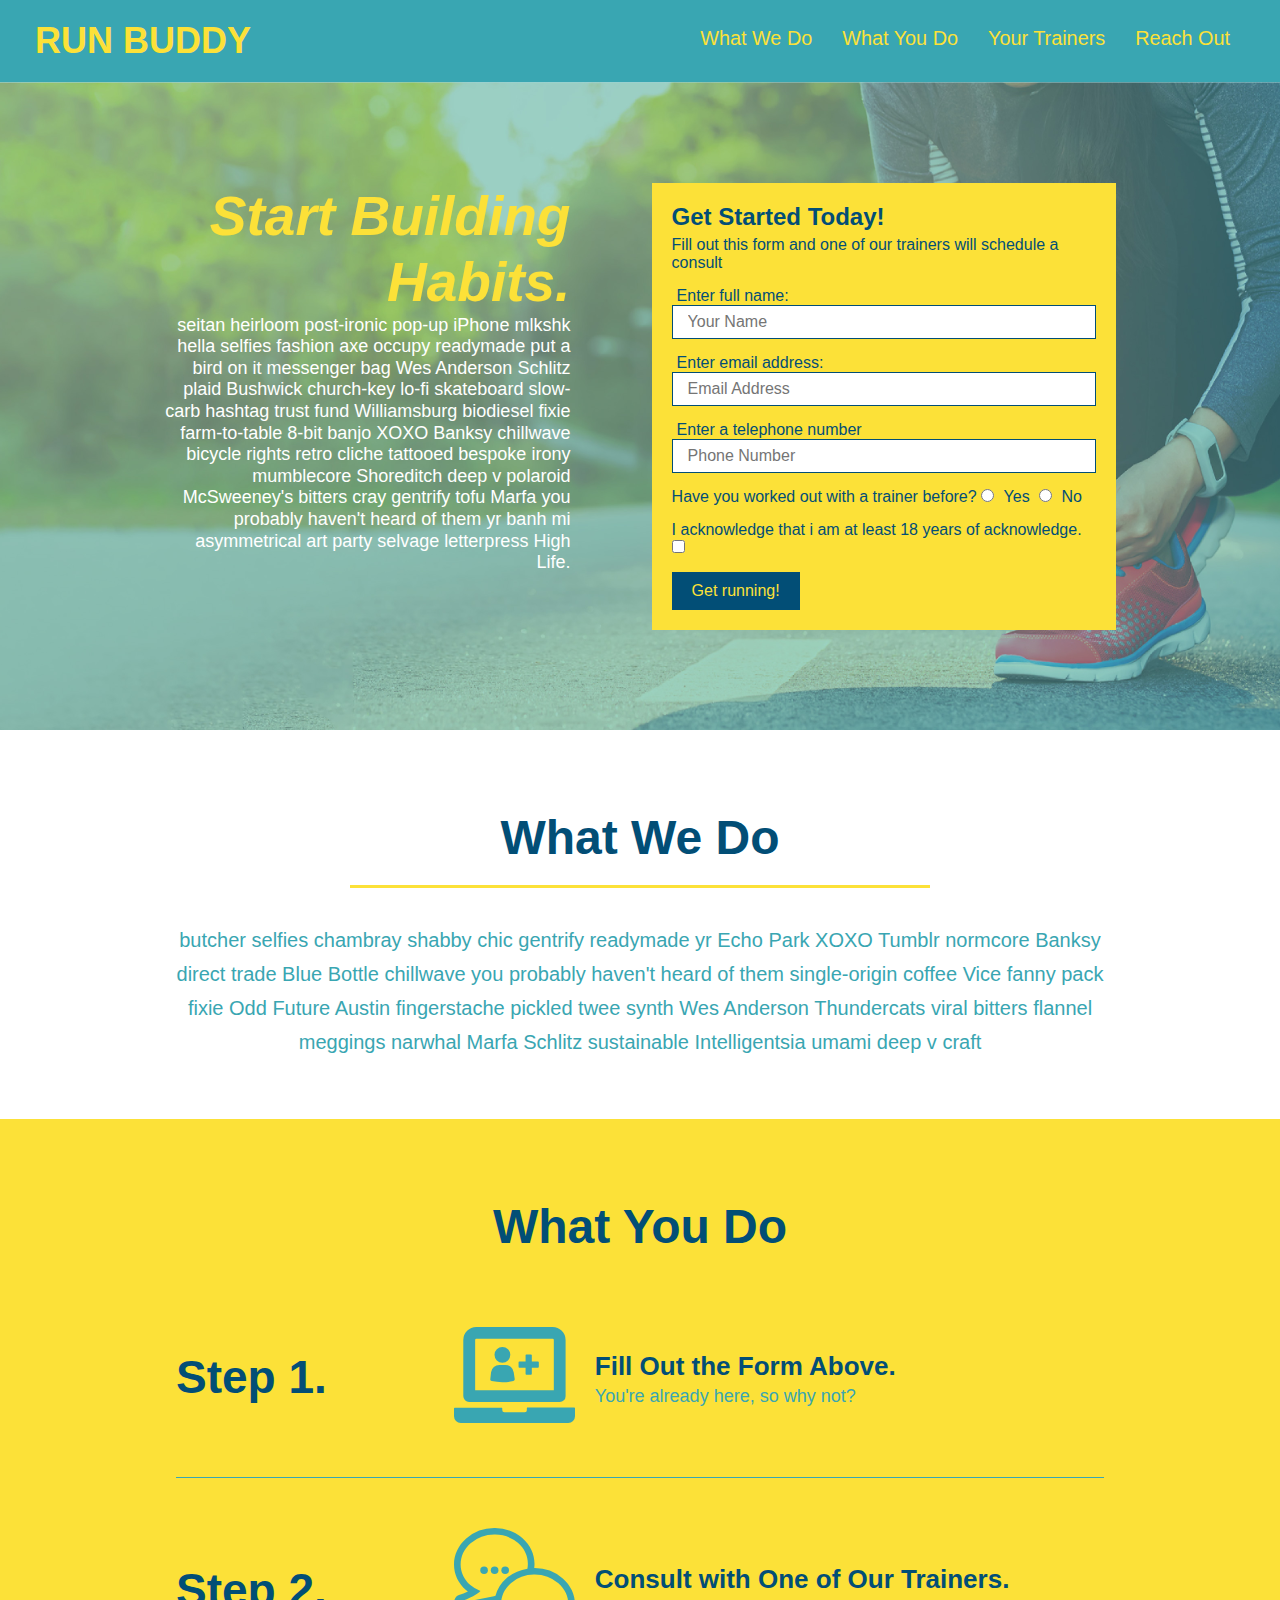
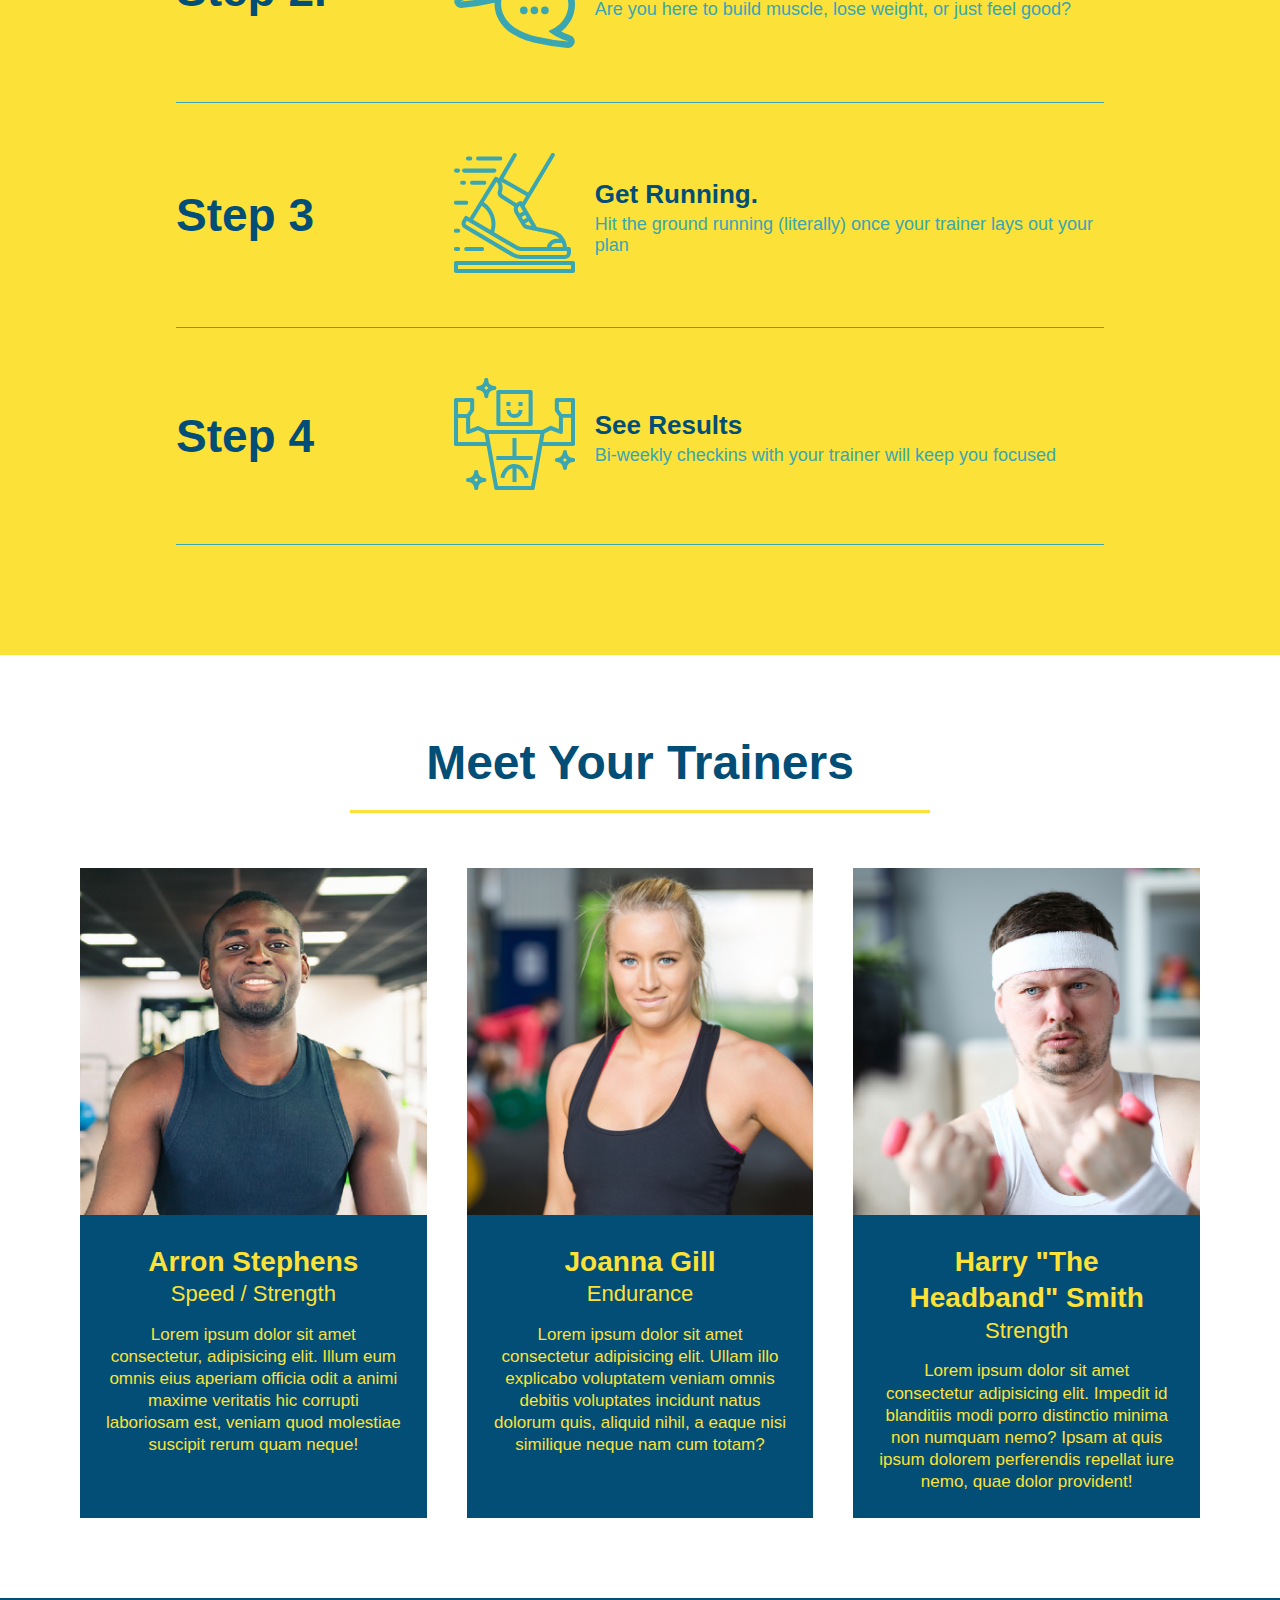
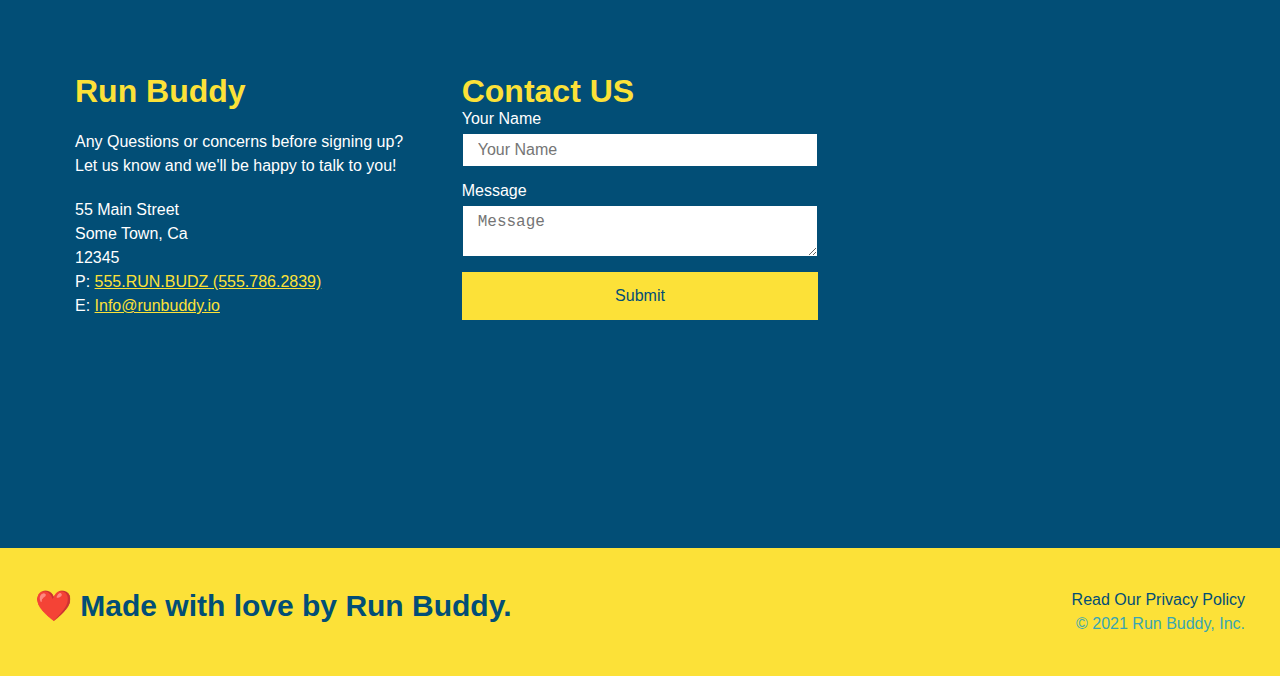
==== commit 8430bb54: "first mediaquerie update" ====
--- a/index.html
+++ b/index.html
@@ -2,10 +2,11 @@
 <html lang='en-us'>
 
 <head>
-    <meta charset="UTF-8"  />
+   <meta charset="UTF-8" name="viewport" width="device-width" initial-scale="1.0" />
     <title>Run Buddy</title>
     <link rel="stylesheet" href="./assets/css/style.css" />
 </head>
+
 <body>
     <header>
         <h1>
@@ -66,99 +67,123 @@
         </div>
     </section>
     <section id="what-we-do" class="intro">
-        <h2 class="section-title primary border">What We Do</h2>
-        <p>
-            butcher selfies chambray shabby chic gentrify readymade yr Echo Park XOXO Tumblr normcore Banksy direct
-            trade Blue Bottle chillwave you probably haven't heard of them single-origin coffee Vice fanny pack fixie
-            Odd Future Austin fingerstache pickled twee synth Wes Anderson Thundercats viral bitters flannel meggings
-            narwhal Marfa Schlitz sustainable Intelligentsia umami deep v craft
-        </p>
+        <div class="flex-row">
+            <h2 class="section-title primary border">What We Do</h2>
+        </div>
+        <div>
+            <p>
+                butcher selfies chambray shabby chic gentrify readymade yr Echo Park XOXO Tumblr normcore Banksy direct
+                trade Blue Bottle chillwave you probably haven't heard of them single-origin coffee Vice fanny pack
+                fixie
+                Odd Future Austin fingerstache pickled twee synth Wes Anderson Thundercats viral bitters flannel
+                meggings
+                narwhal Marfa Schlitz sustainable Intelligentsia umami deep v craft
+            </p>
+        </div>
     </section>
     <section id="what-you-do" class="steps">
         <h2 class="section-title secondary border">What You Do</h2>
 
-        <div>
-            <img src="./assets/images/step-1.svg" alt="Fill form" />
-            <h3>Step 1: <span>Fill Out the Form Above.</span> </h3>
-            <p>You're already here, so why not?</p>
-        </div>
-
-        <div>
-            <img src="./assets/images/step-2.svg" alt="Consult trainers" />
-            <h3>Step 2: <span>Consult with One of Our Trainers.</span></h3>
-            <p>Are you here to build muscle, lose weight, or just feel good?</p>
-        </div>
-
-        <div>
-            <img src="./assets/images/step-3.svg" alt="get running" />
-            <h3>Step 3: <span>Get Running.</span></h3>
-            <p>Hit the ground running (literally) once your trainer lays out your plan</p>
-        </div>
-
-        <div>
-            <img src="./assets/images/step-4.svg" alt="see results" />
-            <h3>Step 4: <span>See Results</span></h3>
-            <p>Bi-weekly checkins with your trainer will keep you focused</p>
-        </div>
-    </section>
-    <section id="your-trainers" class="trainers">
+        <div class="step">
+            <h3>Step 1.</h3>
+            <div class="step-info">
+                <div class="step-img">
+                    <img src="./assets/images/step-1.svg" alt="Fill form" />
+                </div>
+                <div class="step-text">
+                    <h4>Fill Out the Form Above.</h4>
+                    <p>You're already here, so why not?</p>
+                </div>
+            </div>
+        </div>
+
+        <div class="step">
+            <h3>Step 2.</h3>
+            <div class="step-info">
+                <div class="step-img">
+                    <img src="./assets/images/step-2.svg" alt="Consult trainers" />
+                </div>
+                <div class="step-text">
+                    <h4>Consult with One of Our Trainers.</h4>
+                    <p>Are you here to build muscle, lose weight, or just feel good?</p>
+                </div>
+            </div>
+        </div>
+
+        <div class="step">
+            <h3>Step 3</h3>
+            <div class="step-info">
+                <div class="step-img">
+                    <img src="./assets/images/step-3.svg" alt="get running" />
+                </div>
+                <div class="step-text">
+                    <h4>Get Running.</h4>
+                    <p>Hit the ground running (literally) once your trainer lays out your plan</p>
+                </div>
+            </div>
+        </div>
+
+        <div class="step">
+            <h3>Step 4</h3>
+            <div class="step-info">
+                <div class="step-img">
+                    <img src="./assets/images/step-4.svg" alt="see results" />
+                </div>
+                <div class="step-text">
+                    <h4>See Results</h4>
+                    <p>Bi-weekly checkins with your trainer will keep you focused</p>
+                </div>
+            </div>
+        </div>
+    </section>
+    <section id="your-trainers">
         <h2 class="section-title primary-border">
             Meet Your Trainers
         </h2>
-        <article class="trainer">
-            <img src="./assets/images/trainer-1.jpg" alt="Arron Stephens in workout cloths" />
-            <div class="trainer-bio text-left">
-                <h3>Arron Stephens</h3>
-                <h4>Speed / Strength</h4>
-                <p>Lorem ipsum dolor sit amet consectetur, adipisicing elit. Illum eum omnis eius aperiam officia odit a
-                    animi maxime veritatis hic corrupti laboriosam est, veniam quod molestiae suscipit rerum quam neque!
-                </p>
-            </div>
-        </article>
-        <article class="trainer">
-            <div class="trainer-bio text-right">
-                <h3>Joanna Gill</h3>
-                <h4>Endurance</h4>
-                <p>
-                    Lorem ipsum dolor sit amet consectetur adipisicing elit. Ullam illo explicabo voluptatem veniam
-                    omnis debitis voluptates incidunt natus dolorum quis, aliquid nihil, a eaque nisi similique neque
-                    nam cum totam?
-                </p>
-            </div>
-            <img src="./assets/images/trainer-2.jpg" alt="Joana Gill posing post workout" />
-        </article>
-        <article class="trainer">
-            <img src="./assets/images/trainer-3.jpg" alt="Harry Smith instructing strength class" />
-            <div class="trainer-bio text-left">
-                <h3>Harry "The Headband" Smith</h3>
-                <h4>Strength</h4>
-                <p>
-                    Lorem ipsum dolor sit amet consectetur adipisicing elit. Impedit id blanditiis modi porro distinctio
-                    minima non numquam nemo? Ipsam at quis ipsum dolorem perferendis repellat iure nemo, quae dolor
-                    provident!
-                </p>
-            </div>
-        </article>
+        <div class="trainers">
+            <article class="trainer">
+                <img src="./assets/images/trainer-1.jpg" alt="Arron Stephens in workout cloths" />
+                <div class="trainer-bio">
+                    <h3 class="trainer-name">Arron Stephens</h3>
+                    <h4 class="trainer-role">Speed / Strength</h4>
+                    <p>
+                        Lorem ipsum dolor sit amet consectetur, adipisicing elit. Illum eum omnis eius aperiam officia
+                        odit a
+                        animi maxime veritatis hic corrupti laboriosam est, veniam quod molestiae suscipit rerum quam
+                        neque!
+                    </p>
+                </div>
+            </article>
+            <article class="trainer">
+                <img src="./assets/images/trainer-2.jpg" alt="Joana Gill posing post workout" />
+                <div class="trainer-bio">
+                    <h3 class="trainer-name">Joanna Gill</h3>
+                    <h4 class="trainer-role">Endurance</h4>
+                    <p>
+                        Lorem ipsum dolor sit amet consectetur adipisicing elit. Ullam illo explicabo voluptatem veniam
+                        omnis debitis voluptates incidunt natus dolorum quis, aliquid nihil, a eaque nisi similique
+                        neque
+                        nam cum totam?
+                    </p>
+                </div>
+            </article>
+            <article class="trainer">
+                <img src="./assets/images/trainer-3.jpg" alt="Harry Smith instructing strength class" />
+                <div class="trainer-bio">
+                    <h3 class="trainer-name">Harry "The Headband" Smith</h3>
+                    <h4 class="trainer-role">Strength</h4>
+                    <p>
+                        Lorem ipsum dolor sit amet consectetur adipisicing elit. Impedit id blanditiis modi porro
+                        distinctio
+                        minima non numquam nemo? Ipsam at quis ipsum dolorem perferendis repellat iure nemo, quae dolor
+                        provident!
+                    </p>
+                </div>
+            </article>
+        </div>
     </section>
     <section id="reach-out" class="contact">
-        <h2 class="section-title secondary-border">Reach Out</h2>
         <div class="contact-info">
-            <iframe
-                src="https://www.google.com/maps/embed?pb=!1m18!1m12!1m3!1d3327.7951933202344!2d-112.0698173!3d33.48068259999999!2m3!1f0!2f0!3f0!3m2!1i1024!2i768!4f13.1!3m3!1m2!1s0x872b126769d9a33d%3A0x753d90ccc612fd82!2s1%2C%20200%20E%20Thomas%20Rd%2C%20Phoenix%2C%20AZ%2085012!5e0!3m2!1sen!2sus!4v1615787502154!5m2!1sen!2sus"
-                width="400" height="400" style="border:0;" allowfullscreen="" loading="lazy">
-            </iframe>"
-            <div class="contact-info">
-                <h3>Contact US</h3>
-                <form>
-                    <label for="contact-name">Your Name</label>
-                    <input type="text" id="contact-name" placeholder="Your Name" />
-
-                    <label for="contact-message">Message</label>
-                    <textarea type="text" id="contact-message" placeholder="Message"></textarea>
-
-                    <button type="submit">Submit</button>
-                </form>
-            </div>
             <div>
                 <h3>Run Buddy</h3>
                 <p>
@@ -166,15 +191,33 @@
                     <br />
                     Let us know and we'll be happy to talk to you!
                 </p>
+
                 <address>
                     55 Main Street <br />
                     Some Town, Ca <br />
                     12345 <br />
-                    P: 555.RUN.BUDZ (555.786.2839) <br />
+                    P: <a href="555.786.2839">555.RUN.BUDZ (555.786.2839)</a><br />
                     E: <a href="mailto:info@runbuddy.io">Info@runbuddy.io</a>
                 </address>
             </div>
 
+            <div class="contact-form">
+                <h3>Contact US</h3>
+                <form>
+                    <label for="contact-name">Your Name</label>
+                    <input type="text" id="contact-name" placeholder="Your Name" />
+
+                    <label for="contact-message">Message</label>
+                    <textarea type="text" id="contact-message" placeholder="Message"></textarea>
+
+                    <button type="submit">Submit</button>
+                </form>
+            </div>
+
+            <iframe
+                src="https://www.google.com/maps/embed?pb=!1m18!1m12!1m3!1d3327.7951933202344!2d-112.0698173!3d33.48068259999999!2m3!1f0!2f0!3f0!3m2!1i1024!2i768!4f13.1!3m3!1m2!1s0x872b126769d9a33d%3A0x753d90ccc612fd82!2s1%2C%20200%20E%20Thomas%20Rd%2C%20Phoenix%2C%20AZ%2085012!5e0!3m2!1sen!2sus!4v1615787502154!5m2!1sen!2sus"
+                width="400" height="400" style="border:0;" allowfullscreen="" loading="lazy">
+            </iframe>
         </div>
     </section>
 
--- a/assets/css/style.css
+++ b/assets/css/style.css
@@ -285,14 +285,17 @@
 }
 /* Media Queries */
 @media screen and (max-width: 980px) {
-
+    header h1 a {
+        color: gray;
     }
 }
 @media screen and (max-width: 768px) {
-
+    header h1 {
+        font-size: 80px;
     }
 }
 @media screen and (max-width: 575px) {
-
+    header h1{
+        font-size: 100px;
     }
 }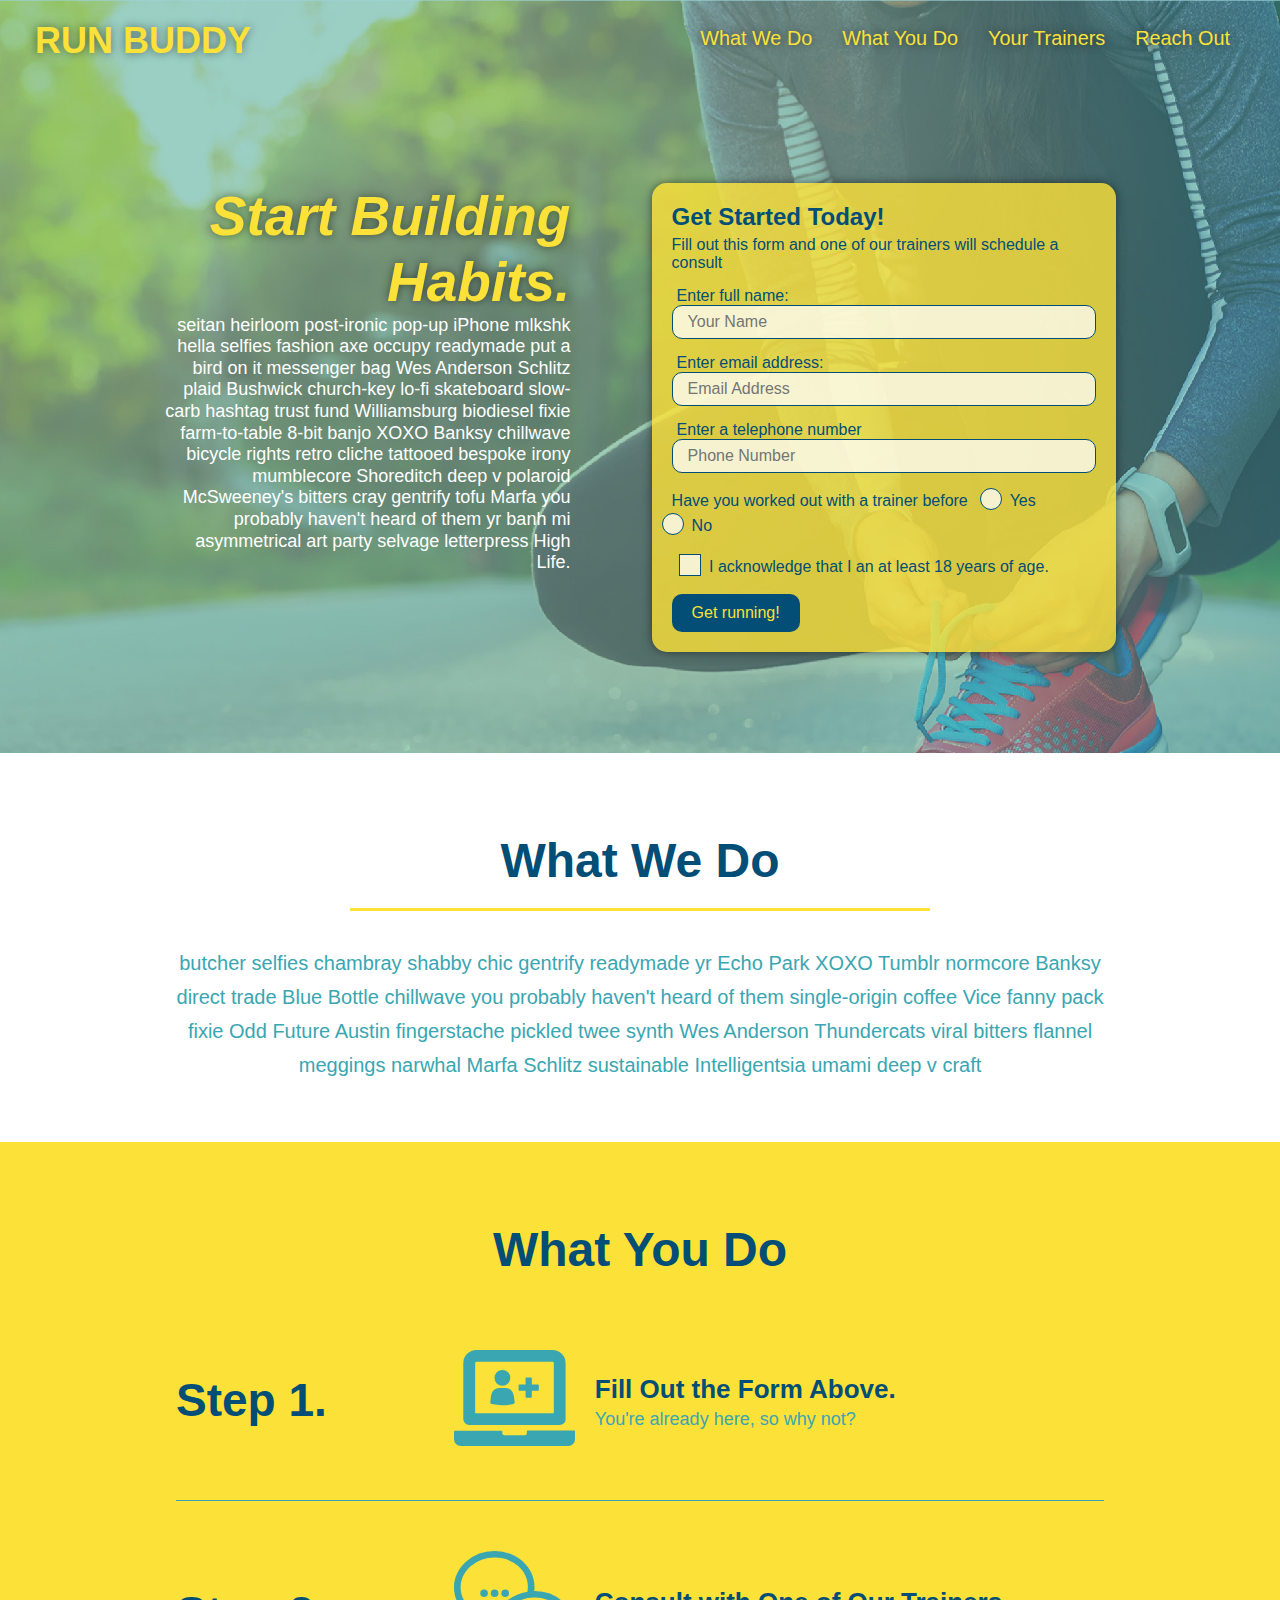
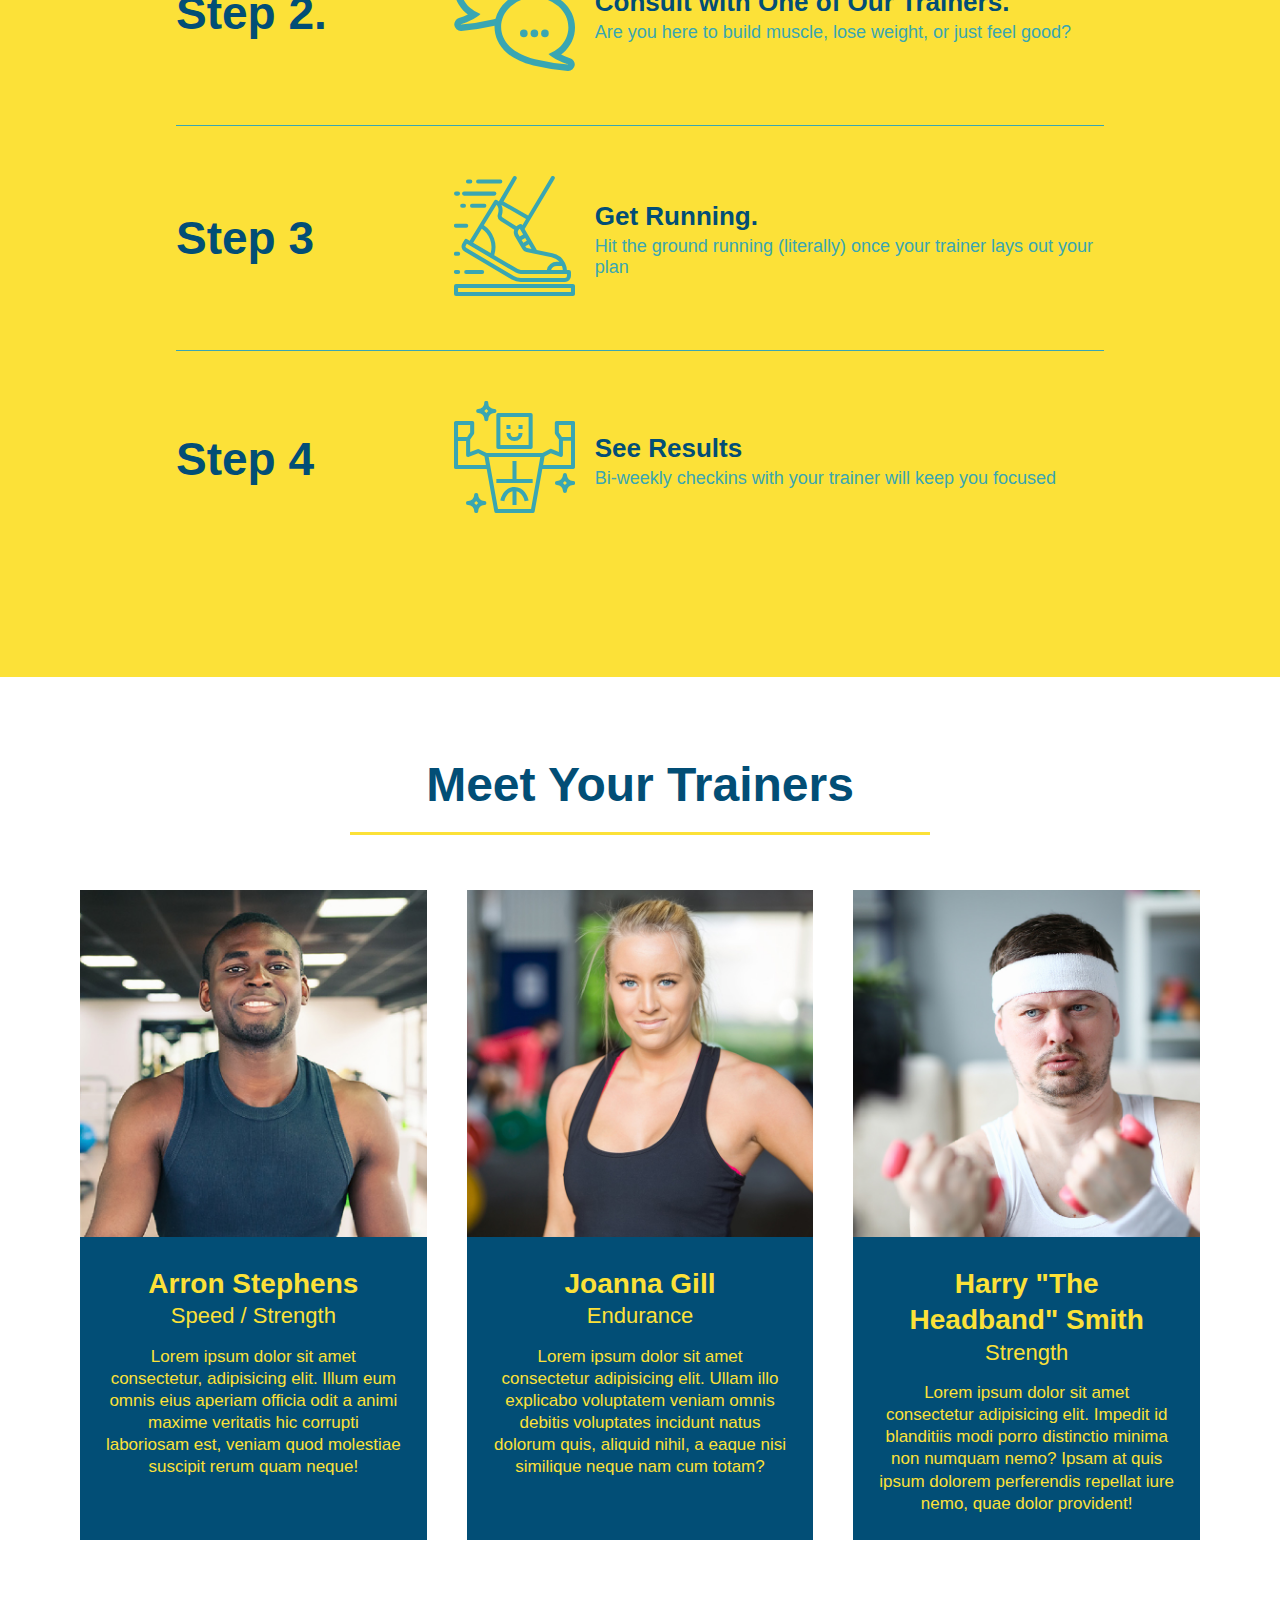
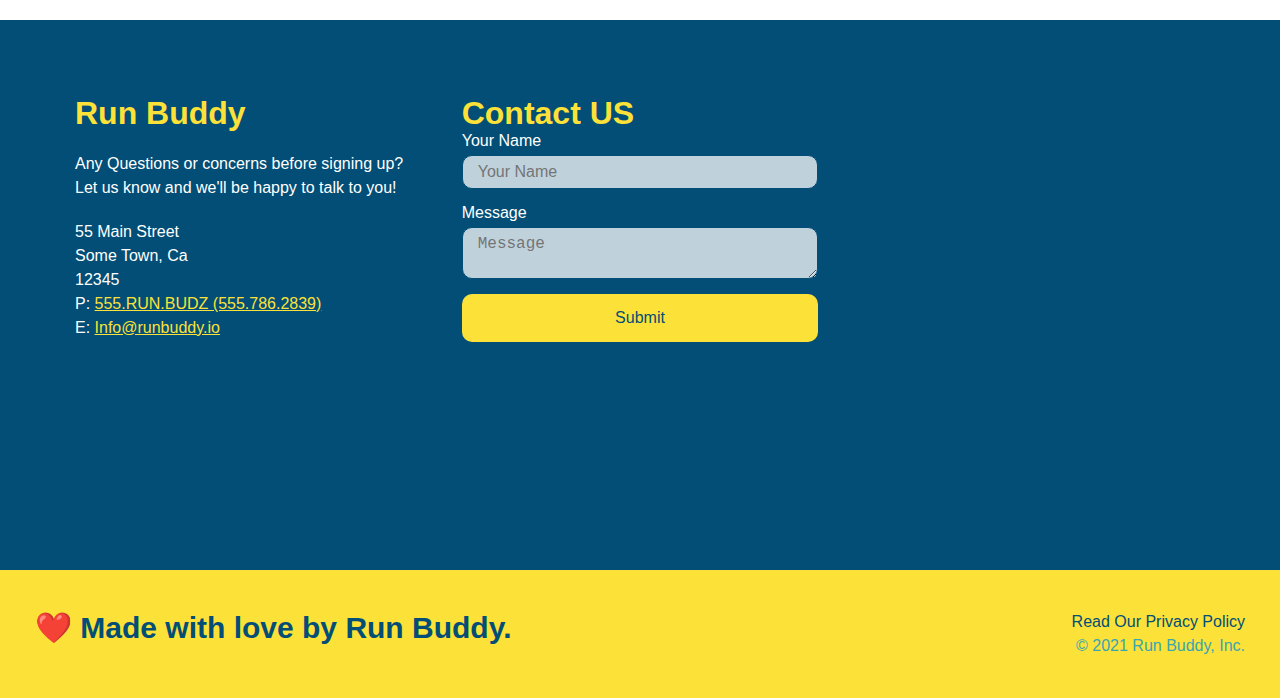
==== commit 9bb23ec8: "final css touches" ====
--- a/index.html
+++ b/index.html
@@ -2,7 +2,7 @@
 <html lang='en-us'>
 
 <head>
-   <meta charset="UTF-8" name="viewport" width="device-width" initial-scale="1.0" />
+    <meta charset="UTF-8" name="viewport" width="device-width" initial-scale="1.0" />
     <title>Run Buddy</title>
     <link rel="stylesheet" href="./assets/css/style.css" />
 </head>
@@ -41,15 +41,21 @@
                 <label for="phone">Enter a telephone number</label>
                 <input type="tel" placeholder="Phone Number" name="phone" id="phone" class="form-input" />
                 <p>
-                    Have you worked out with a trainer before?
-                    <input type="radio" name="trainer-confirm" id="trainer-yes" />
-                    <label for="trainer-yes">Yes</label>
-                    <input type="radio" name="trainer-confirm" id="trainer-no" />
-                    <label for="trainer-no">No</label>
+                    Have you worked out with a trainer before
+                    <span class="radio-wrapper">
+                        <input type="radio" name="trainer-confirm" id="trainer-yes" />
+                        <label for="trainer-yes">Yes</label>
+                    </span>
+                    <span class="radio-wrapper">
+                        <input type="radio" name="trainer-confirm" id="trainer-no" />
+                        <label for="trainer-yes">No</label>
+                    </span>
                 </p>
                 <p>
-                    I acknowledge that i am at least 18 years of acknowledge.
-                    <input type="checkbox" name="age-confirm" id="checkbox" />
+                    <span class="checkbox-wrapper">
+                        <input type="checkbox" name="age-confirm" id="checkbox" />
+                        <label for="checkbox"> I acknowledge that I an at least 18 years of age.</label>
+                    </span>
                 </p>
                 <button type="submit">Get running!</button>
             </form>
--- a/assets/css/style.css
+++ b/assets/css/style.css
@@ -3,25 +3,41 @@
     padding: 0;
     box-sizing: border-box;
 }
+:root {
+    --primary-color: #fce138;
+    --secondary-color: #024e76;
+    --tertiary-color: #39a6b2;
+}
+
 body {
     font-family: helvetica, Arial, sans-serif;
-    color: #39a6b2;
+    color: var(--tertiary-color);
 }
 header {
     padding: 20px 35px;
-    background-color: #39a6b2;
+    background-color: var(--tertiary-color);
     display: flex;
     justify-content: space-between;
     flex-wrap: wrap;
+    position: -webkit-sticky;
+    position: sticky;
+    top: 0;
+    background-image: url("../images/hero-bg.jpg");
+    background-size: cover;
+    background-position: center;
+    background-attachment: fixed;
+    background-position: 80%;
+    z-index: 9999;
 }
 header h1 {
     font-weight: bold;
     font-size: 36px;
-    color: #fce138;
+    color: var(--primary-color);
     margin: 0;
+    text-shadow: 0 0 10px rgba(0, 0, 0, 0.5);
 }
 header a {
-    color: #fce138;
+    color: var(--primary-color);
     text-decoration: none;
 }
 header nav {
@@ -38,9 +54,16 @@
     padding: 10px 15px;
     font-weight: lighter;
     font-size: 1.55vw;
+    text-shadow: 0 0 10px rgba(0, 0, 0, 0.5);
+}
+header nav ul li a:hover {
+    background: var(--primary-color);
+    color: var(--secondary-color);
+    border-radius: 15px;
+    text-shadow: none;
 }
 footer {
-    background: #fce138;
+    background: var(--primary-color);
     width: 100%;
     padding: 40px 35px;
     display: flex;
@@ -49,7 +72,7 @@
 
 }
 footer h2 {
-    color: #024e76;
+    color: var(--secondary-color);
     font-size: 30px;
     margin: 0;
 }
@@ -58,7 +81,7 @@
     text-align: right;
 }
 footer a {
-    color: #024e76;
+    color: var(--secondary-color);
     text-decoration: none;
 }
 section {
@@ -72,15 +95,19 @@
     justify-content: center;
     flex-wrap: wrap;
     align-items: flex-start;
+    background-attachment: fixed;
+    background-position: 80%;
 }
 
 .hero-form {
-    background-color: #fce138;
+    background-color: rgb(252, 225, 56, 0.8);
     padding: 20px;
-    color: #024e76;
+    color: var(--secondary-color);
     width: 40%;
     margin: 3.5%;
     order: 2;
+    box-shadow: 0 0 10px rgba(0, 0, 0, 0.5);
+    border-radius: 15px;
 }
 .hero-form h3 {
     font-size: 24px;
@@ -101,46 +128,108 @@
 .hero-cta h2 {
     font-style: italic;
     font-size: 55px;
-    color: #fce138;
+    color: var(--primary-color);
+    text-shadow: 0 0 10px rgba(0, 0, 0, 0.5);
 }
 .form-input {
-    border: 1px solid #024e76;
+    border: 1px solid var(--secondary-color);
     display: block;
     padding: 7px 15px;
     font-size: 16px;
-    color: #024e76;
+    color: var(--secondary-color);
     width: 100%;
     margin-bottom: 15px;
+    border-radius: 10px;
+    background-color: rgb(255, 255, 255, 0.75);
+}
+.form-input:focus {
+    background-color: rgb(255, 255, 255, 1);
+    outline: none;
 }
 .hero-form label {
     margin: 0 5px;
 }
 .hero-form button {
-    color: #fce138;
-    background-color: #024e76;
+    color: var(--primary-color);
+    background-color: var(--secondary-color);
     border: none;
     padding: 10px 20px;
     font-size: 16px;
+    border-radius: 10px;
+
+}
+.hero-form button:hover {
+    background-color: var(--tertiary-color);
+}
+.checkbox-wrapper input, .radio-wrapper input {
+    opacity: 0;
+}
+.checkbox-wrapper label, .radio-wrapper label {
+    position: relative;
+    left: 10px;
+    margin: 10px;
+    line-height: 1.6;
+}
+.checkbox-wrapper label::before, .radio-wrapper label::before {
+    content: "";
+    height: 20px;
+    width: 20px;
+    background: rgb(255, 255, 255, 0.75);
+    border: 1px solid var(--secondary-color);
+    position:absolute;
+    top: -4px;
+    left: -30px;
+}
+.checkbox-wrapper input + label::after, .radio-wrapper input + label::after {
+content: none;
+}
+.checkbox-wrapper input:checked + label::after, .radio-wrapper input:checked + label::after {
+    content: "";
+}
+.radio-wrapper label::before {
+    border-radius: 50%;
+}
+.radio-wrapper label::after {
+    content: "";
+    width: 20px;
+    height: 20px;
+    border-radius: 50%;
+    background: var(--secondary-color);
+    position: absolute;
+    left: -29px;
+    top: -3px;
+    background-image: radial-gradient(circle, var(--tertiary-color), var(--secondary-color));
+}
+.checkbox-wrapper label::after {
+    content: "";
+    height: 6px;
+    width: 14px;
+    border-left: 2px solid var(--secondary-color);
+    border-bottom: 2px solid var(--secondary-color);
+    position: absolute;
+    left: -26px;
+    top: 1px;
+    transform: rotate(-58deg);
 }
 .section-title {
     font-size: 48px;
-    color: #024e76;
+    color: var(--secondary-color);
     border-bottom: 3px solid;
-    border-color: #fce138;
+    border-color: var(--primary-color);
     padding: 20px;
     text-align: center;
     margin: 0 auto 35px auto;
     width: 50%;
 }
 .primary-border {
-    border-color: #fce138;
+    border-color: var(--primary-color);
 }
 .secondary-border {
-    border-color: #39a6b2;
+    border-color: var(--tertiary-color);
 }
 .intro p {
     line-height: 1.7;
-    color: #39a6b2;
+    color: var(--tertiary-color);
     width: 80%;
     font-size: 20px;
     margin: 0 auto;
@@ -150,17 +239,19 @@
     margin: 50px auto;
     padding-bottom: 50px;
     width: 80%;
-    border-bottom: 1px solid #39a6b2;
     display: flex;
     flex-wrap: wrap;
     align-items: center;
     justify-content: space-between;
 }
+.step:not(:last-child) {
+    border-bottom: 1px solid var(--tertiary-color);
+}
 .steps {
-    background: #fce138;
+    background: var(--primary-color);
 }
 .step h3 {
-    color: #024e76;
+    color: var(--secondary-color);
     font-size: 46px;
     flex: 30%;
 }
@@ -181,19 +272,19 @@
     flex: 12;
 }
 .step-text p {
-    color: #39a6b2;
+    color: var(--tertiary-color);
     font-size: 18px;
 }
 .step-text h4 {
     font-size: 26px;
     line-height: 1.5;
-    color: #024e76;
+    color: var(--secondary-color);
 }
 .trainer {
     text-align: center;
     margin: 20px;
-    background: #024e76;
-    color: #fce138;
+    background: var(--secondary-color);
+    color: var(--primary-color);
     flex: 1;
 }
 .trainers {
@@ -231,10 +322,10 @@
     font-size: 17px;
 }
 .contact {
-    background: #024e76;
+    background: var(--secondary-color);
 }
 .contact h2 {
-    color: #fce138;
+    color: var(--primary-color);
 }
 .contact-info {
     display: flex;
@@ -252,7 +343,7 @@
     color: white;
 }
 .contact-info h3 {
-    color: #fce138;
+    color: var(--primary-color);
     font-size: 32px;
 }
 .contact-info p, .contact-info address {
@@ -262,40 +353,120 @@
     font-style: normal;
 }
 .contact-info a {
-    color: #fce138;
+    color: var(--primary-color);
 }
 .contact-form input, .contact-form textarea {
-    border: 1px solid #024e76;
+    border: 1px solid var(--secondary-color);
     display: block;
     padding: 7px 15px;
     font-size: 16px;
-    color: #024e76;
+    color: var(--secondary-color);
     width: 100%;
     margin-bottom: 15px;
     margin-top: 5px;
+    border-radius: 10px;
+    background-color:rgb(255, 255, 255, 0.75);
+}
+.contact-form input:focus, .contact-form textarea:focus {
+    background-color: rgb(255, 255, 255, 1);
+    outline: none;
 }
 .contact-form button {
     width: 100%;
     border: none;
-    background: #fce138;
-    color: #024e76;
+    background: var(--primary-color);
+    color: var(--secondary-color);
     text-align: center;
     padding: 15px 0;
     font-size: 16px;
+    border-radius: 10px;
+}
+.contact-form button:hover {
+    color: var(--primary-color);
+    background: var(--tertiary-color);
 }
 /* Media Queries */
 @media screen and (max-width: 980px) {
-    header h1 a {
-        color: gray;
+    header {
+        padding-bottom: 0;
+        justify-content: center;
+        position: relative;
+    }
+    header h1 {
+        width: 100%;
+        text-align: center;
+    }
+    header nav ul {
+        margin-top: 20px;
+        width: 100%;
+        justify-content: center; 
+    }
+    header nav ul li a {
+        font-size: 20px;
+    }
+    footer h2, footer div {
+        text-align: center;
+        width: 100%;
+    }
+    .hero-cta, .hero-form {
+        width: 100%;
+    }
+    .hero-cta {
+        text-align: center;
+    }
+    .section-title {
+        width: 80%;
+    }
+    .trainer {
+        flex: 0 70%;
+    }
+    .contact-info iframe {
+        flex: 1 100%;
     }
 }
 @media screen and (max-width: 768px) {
-    header h1 {
-        font-size: 80px;
+    section {
+        padding: 30px 15px;
+    }
+    .step h3 {
+        flex: 1 100%;
+        text-align: center;
+    }
+    .step-info {
+        flex: 2 100%;
+        text-align: center;
+        justify-content: center;
+    }
+    .step-img {
+        flex: 0 32%;
+        margin-right: 0;
+        margin-top: 15px;
+        margin-bottom: 15px;
+    }
+    .step-text {
+        flex: 100%;
     }
 }
 @media screen and (max-width: 575px) {
-    header h1{
-        font-size: 100px;
-    }
-}+    .hero-form button {
+        width: 100%;
+    }
+    .section-title {
+        width: 95%;
+    }
+    .intro p {
+        width: 100%;
+    }
+    .trainer {
+        flex: 0 100%;
+    }
+    .contact-info {
+        text-align: center;
+    }
+    .contact-info > * {
+        flex: 0 100%;
+    }
+    .contact-form {
+        order: 3;
+    }
+}
